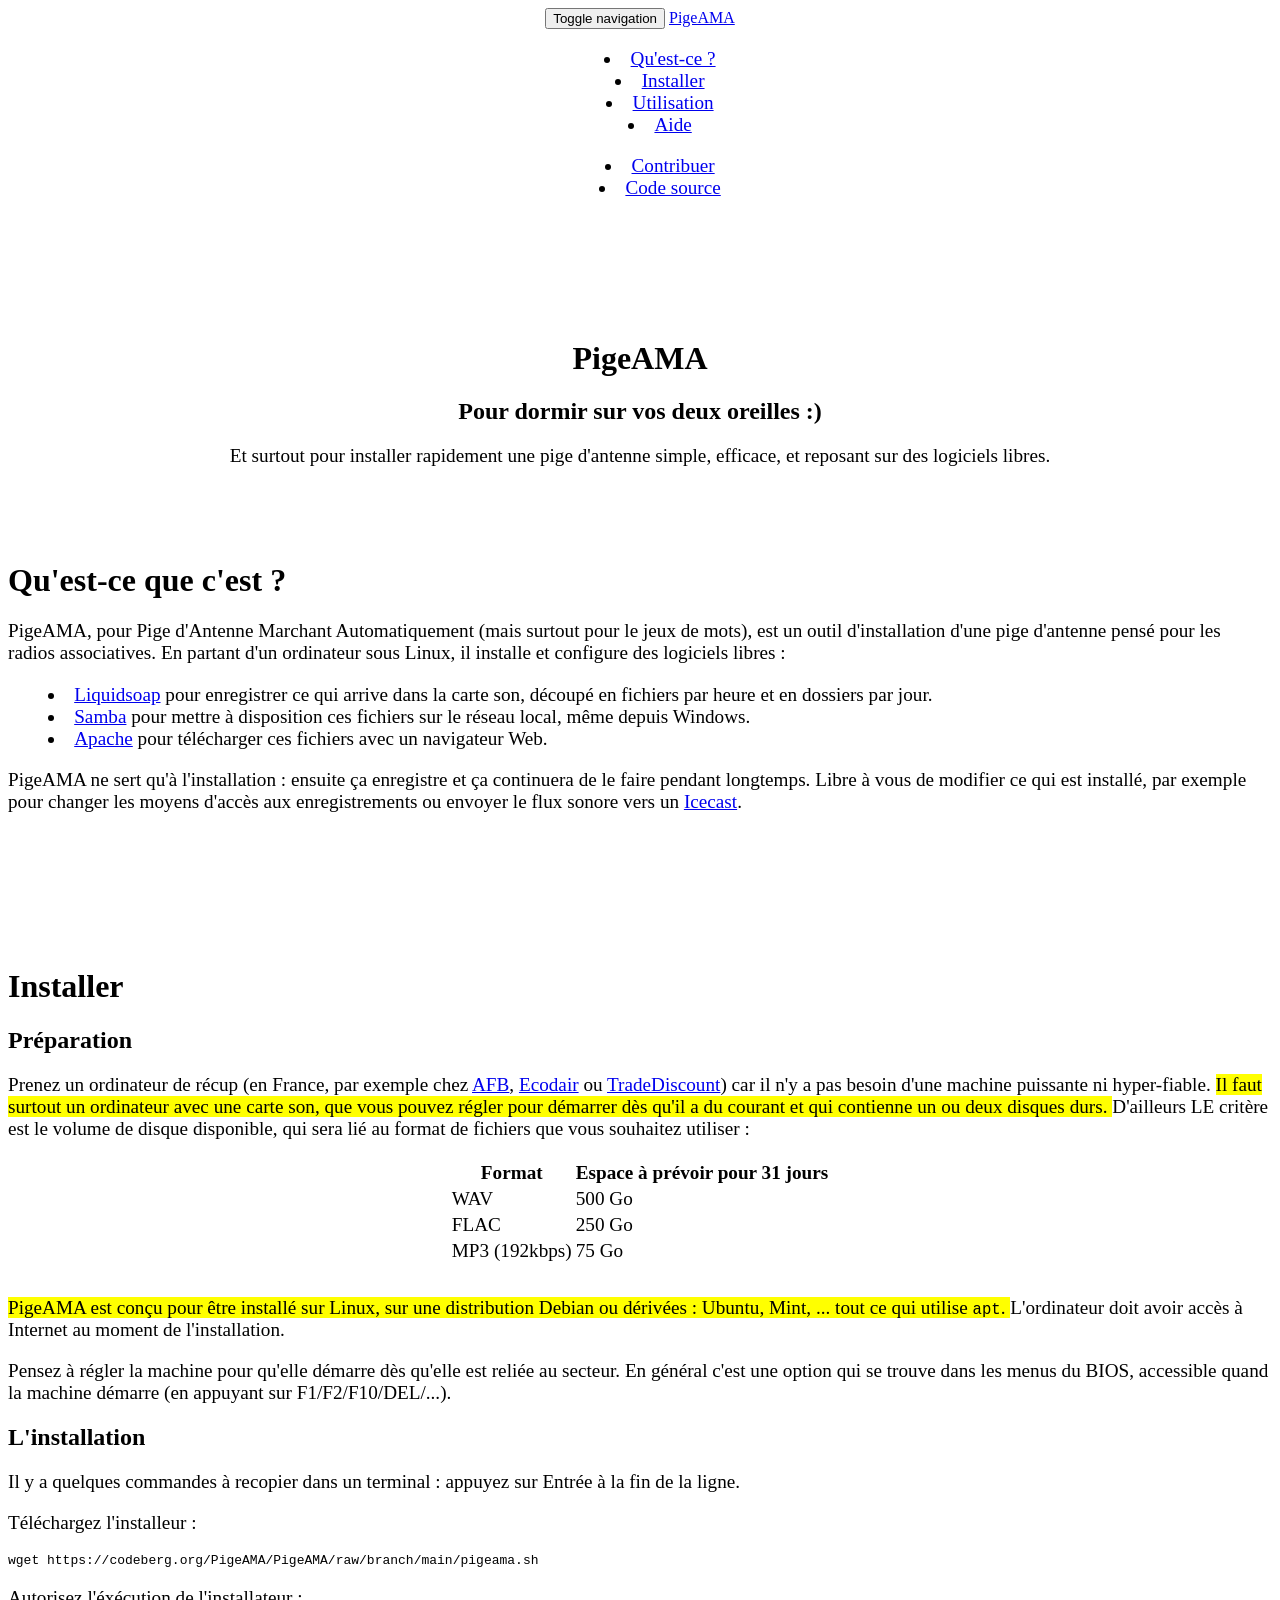
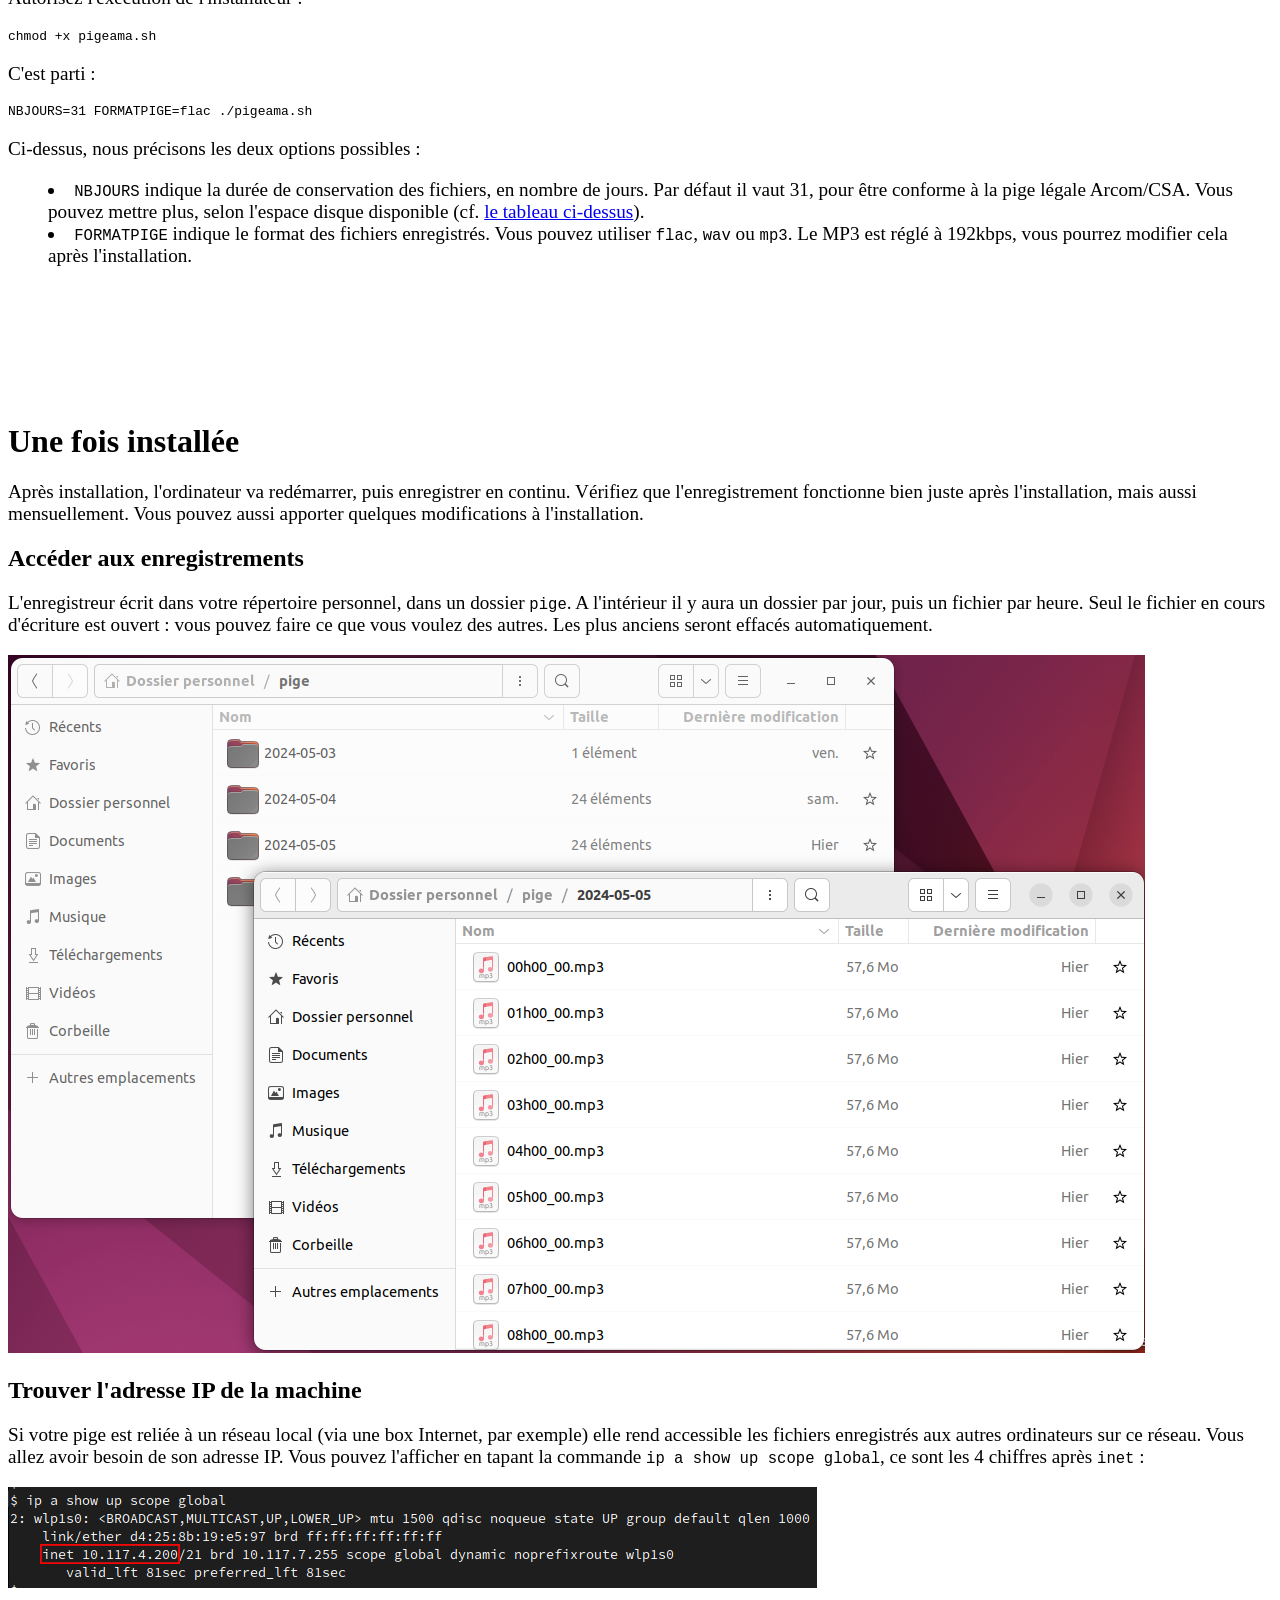
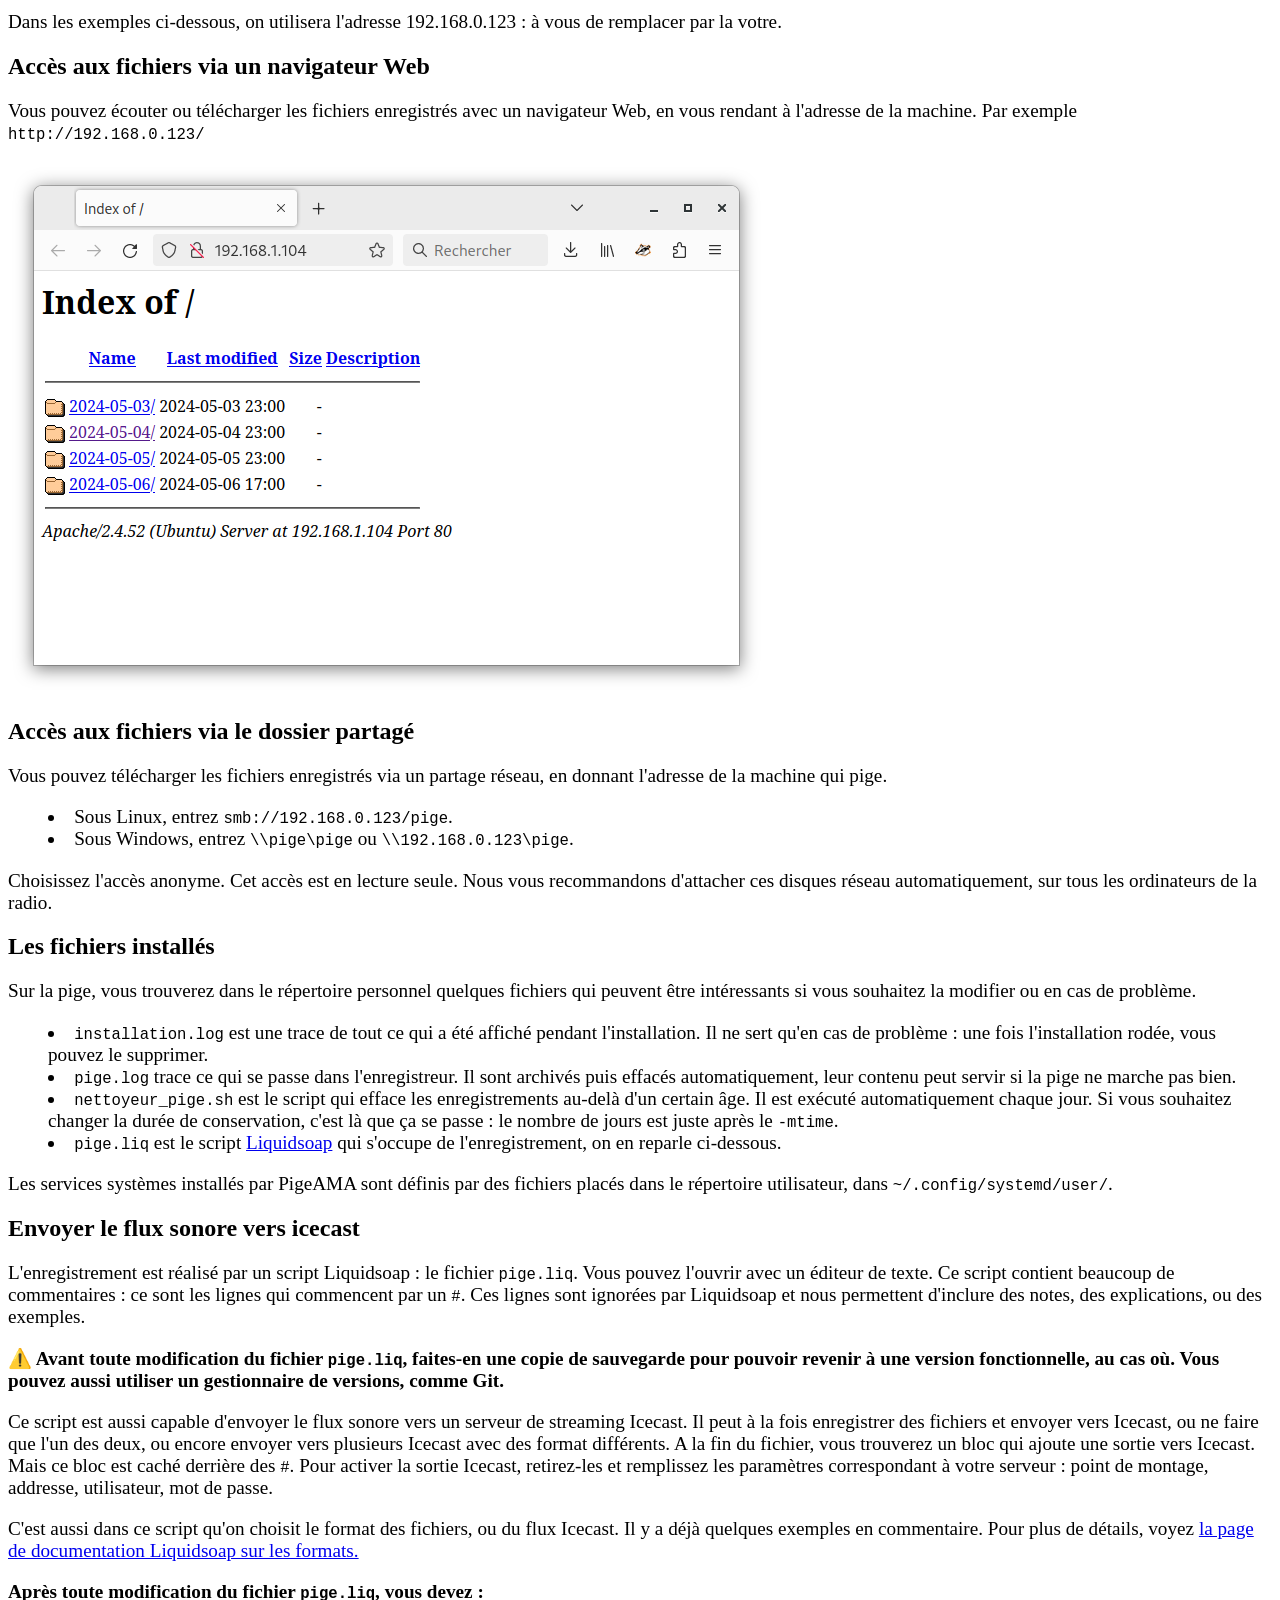
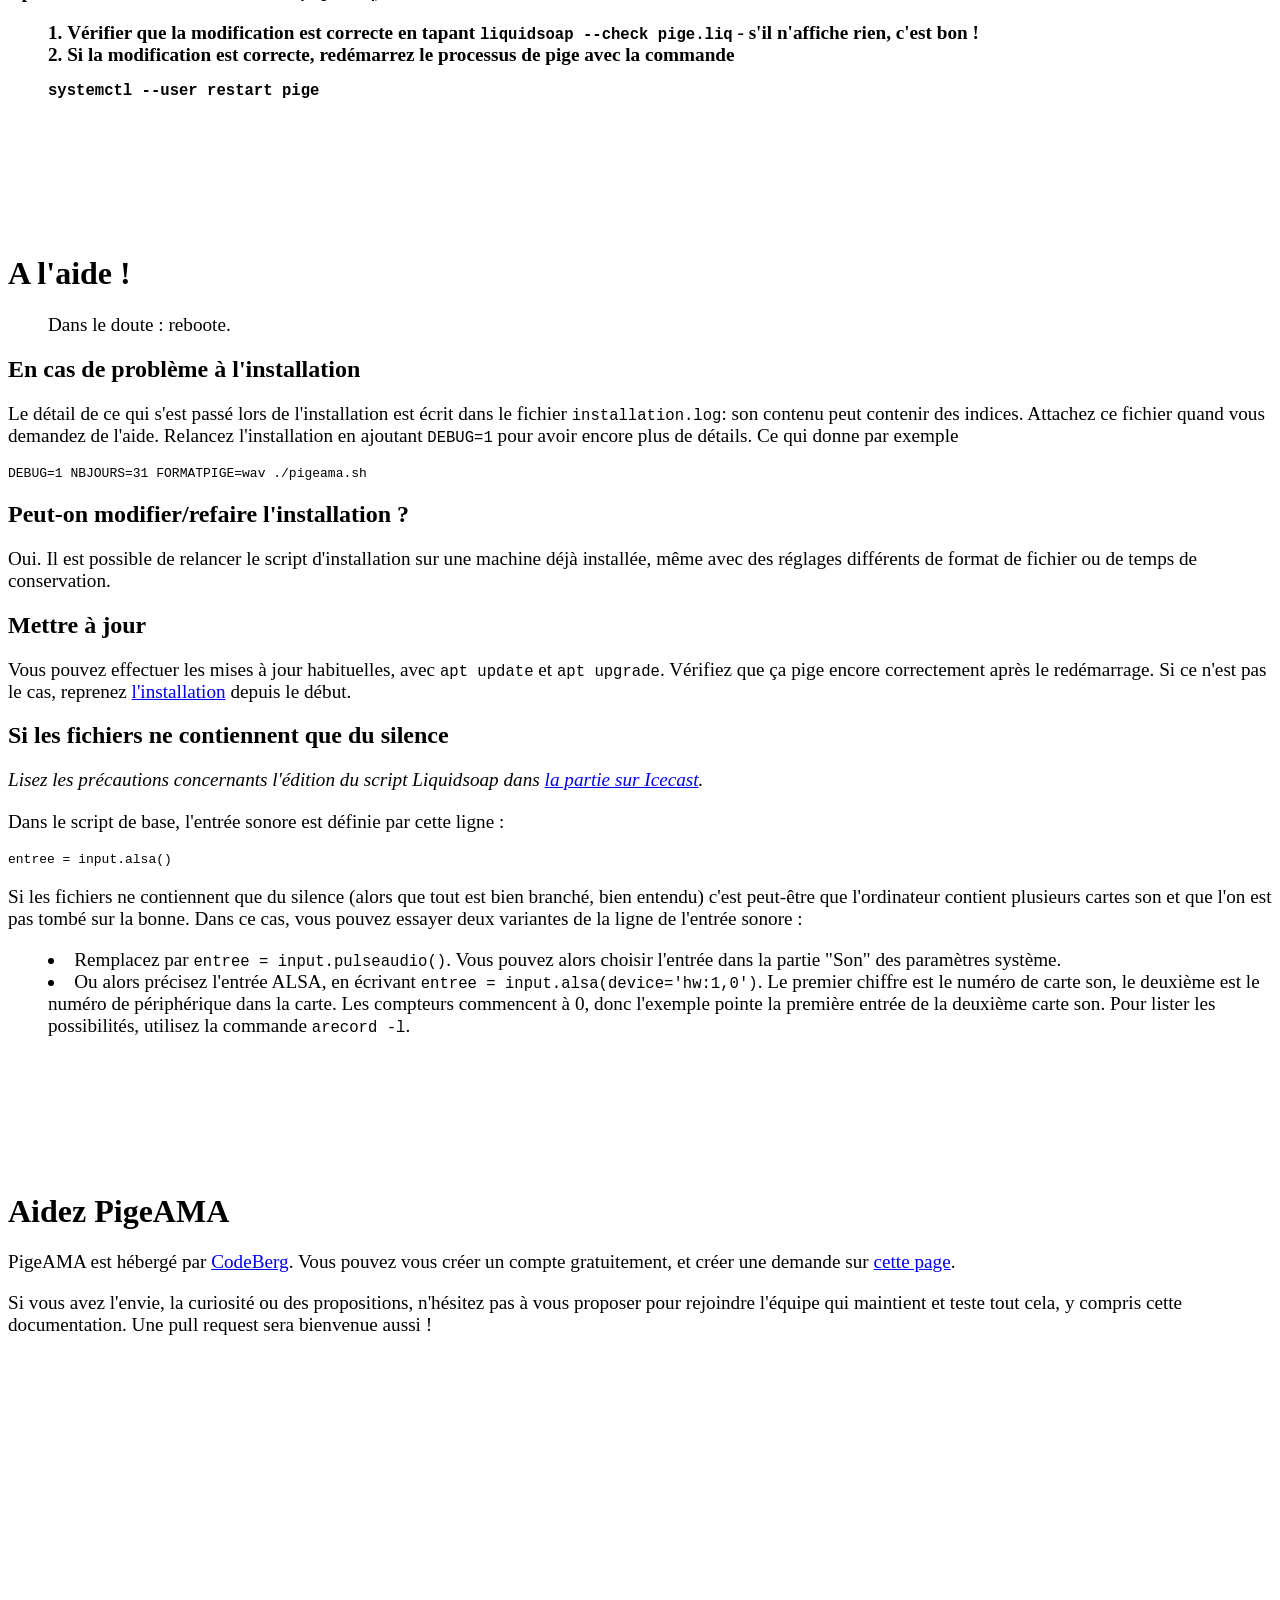
==== index.html @ ea208b81 "quelques captures d'écran, et la partie Aide" ====
<!doctype html>
<html lang="fr">
  <head>
    <meta charset="utf-8">
    <meta http-equiv="X-UA-Compatible" content="IE=edge">
    <meta name="viewport" content="width=device-width, initial-scale=1">
    <title>PigeAMA</title>

    <!-- Bootstrap core CSS -->
    <link href="css/bootstrap.min.css" rel="stylesheet">

    <!-- Custom styles for this template -->
    <link href="css/navbar-fixed-top.css" rel="stylesheet">

    <!-- HTML5 shim and Respond.js for IE8 support of HTML5 elements and media queries -->
    <!--[if lt IE 9]>
      <script src="https://oss.maxcdn.com/html5shiv/3.7.3/html5shiv.min.js"></script>
      <script src="https://oss.maxcdn.com/respond/1.4.2/respond.min.js"></script>
    <![endif]-->
  </head>

  <body>
    <!-- Fixed navbar -->
    <nav class="navbar navbar-default navbar-fixed-top">
      <div class="container-fluid">
        <div class="navbar-header">
          <button type="button" class="navbar-toggle collapsed" data-toggle="collapse" data-target="#navbar" aria-expanded="false" aria-controls="navbar">
            <span class="sr-only">Toggle navigation</span>
            <span class="icon-bar"></span>
            <span class="icon-bar"></span>
            <span class="icon-bar"></span>
          </button>
          <a class="navbar-brand" href="#">PigeAMA</a>
        </div>
        <div id="navbar" class="navbar-collapse collapse">
          <ul class="nav navbar-nav">
            <li><a href="#quoi">Qu'est-ce ?</a></li>
            <li><a href="#installer">Installer</a></li>
            <li><a href="#utilisation">Utilisation</a></li>
            <li><a href="#aide">Aide</a></li>
          </ul>
          <ul class="nav navbar-nav navbar-right">
            <li><a href="#contribuer">Contribuer</a></li>
            <li><a href="https://codeberg.org/PigeAMA/PigeAMA">Code source</a></li>
          </ul>
        </div><!--/.nav-collapse -->
      </div>
    </nav>


    <div class="container-fluid">
      <div class="jumbotron hero" id="banniere">
        <h1>PigeAMA</h1>
        <h2>Pour dormir sur vos deux oreilles :)</h2>
        <p>
            Et surtout pour installer rapidement une pige d'antenne simple, efficace,
            et reposant sur des logiciels libres.
        </p>
      </div>
    </div>


    <div class="container" id="quoi">
      <a name="quoi" class="ancre"></a>
      <h1>Qu'est-ce que c'est ?</h1>
      <p>
          PigeAMA, pour Pige d'Antenne Marchant Automatiquement
          (mais surtout pour le jeux de mots),
          est un outil d'installation d'une pige d'antenne pensé pour les radios associatives.
          En partant d'un ordinateur sous Linux,
          il installe et configure des logiciels libres&nbsp;:
          <ul>
              <li>
                  <a href="https://liquidsoap.info" target="_blank">Liquidsoap</a>
                  pour enregistrer ce qui arrive dans la carte son,
                  découpé en fichiers par heure et en dossiers par jour.
              </li>
              <li>
                  <a href="https://www.samba.org/" target="_blank">Samba</a>
                  pour mettre à disposition ces fichiers sur le réseau local,
                  même depuis Windows.
              </li>
              <li>
                  <a href="https://httpd.apache.org/" target="_blank">Apache</a>
                  pour télécharger ces fichiers
                  avec un navigateur Web.
              </li>
          </ul>
      </p>
      <p>
          PigeAMA ne sert qu'à l'installation : ensuite ça enregistre
          et ça continuera de le faire pendant longtemps.
          Libre à vous de modifier ce qui est installé,
          par exemple pour changer les moyens d'accès aux enregistrements ou
          envoyer le flux sonore vers un
          <a href="https://icecast.org/" target="_blank">Icecast</a>.
      </p>
    </div>

    <div class="container" id="installer">
      <a name="installer" class="ancre"></a>
      <h1>Installer</h1>
      <h2>Préparation</h2>
      <p>
          Prenez un ordinateur de récup (en France, par exemple chez 
          <a href="https://www.afbshop.fr/" target="_blank">AFB</a>,
          <a href="https://www.ecodair.com/" target="_blank">Ecodair</a> ou
          <a href="https://www.tradediscount.com/" target="_blank">TradeDiscount</a>)
          car il n'y a pas besoin d'une machine puissante ni hyper-fiable.
          <mark>
            Il faut surtout un ordinateur avec une carte son,
            que vous pouvez régler pour démarrer dès qu'il a du courant
            et qui contienne un ou deux disques durs.
          </mark>
          D'ailleurs LE critère est le volume de disque disponible,
          qui sera lié au format de fichiers que vous souhaitez utiliser&nbsp;:
      </p>

      <a name="volume"></a>
      <table class="table table-striped">
        <thead>
          <tr>
              <th class="center">Format</th>
              <th class="center">Espace à prévoir pour 31 jours</th>
          </tr>
        </thead>
        <tbody>
          <tr><td>WAV</td><td>500 Go</td></tr>
          <tr><td>FLAC</td><td>250 Go</td></tr>
          <tr><td>MP3 (192kbps)</td><td>75 Go</td></tr>
        </tbody>
      </table>

      <p><mark>
        PigeAMA est conçu pour être installé sur Linux,
        sur une distribution Debian ou dérivées :
        Ubuntu, Mint, ... tout ce qui utilise <code>apt</code>.
        </mark>
        L'ordinateur doit avoir accès à Internet au moment de l'installation.
      </p>
      <p>
        Pensez à régler la machine pour qu'elle démarre dès qu'elle est reliée au secteur.
        En général c'est une option qui se trouve dans les menus du BIOS,
        accessible quand la machine démarre (en appuyant sur F1/F2/F10/DEL/...).
      </p>

      <a name="installcommands"></a>
      <h2>L'installation</h2>
      <p>
        Il y a quelques commandes à recopier dans un terminal :
        appuyez sur Entrée à la fin de la ligne.
      </p>
      <p>
        Téléchargez l'installeur :
      </p>
      <pre>wget https://codeberg.org/PigeAMA/PigeAMA/raw/branch/main/pigeama.sh</pre>
      <p>
        Autorisez l'éxécution de l'installateur :
      </p>
      <pre>chmod +x pigeama.sh</pre>

      <p>
        C'est parti :
      </p>
      <pre>NBJOURS=31 FORMATPIGE=flac ./pigeama.sh</pre>
      <p>
        Ci-dessus, nous précisons les deux options possibles&nbsp;:
      </p>
      <ul>
        <li>
          <code>NBJOURS</code> indique la durée de conservation des fichiers,
          en nombre de jours. Par défaut il vaut 31, pour être conforme à la pige légale Arcom/CSA.
          Vous pouvez mettre plus, selon l'espace disque disponible
          (cf. <a href="#volume">le tableau ci-dessus</a>).
        </li>
        <li>
          <code>FORMATPIGE</code> indique le format des fichiers enregistrés.
          Vous pouvez utiliser <code>flac</code>, <code>wav</code> ou <code>mp3</code>.
          Le MP3 est réglé à 192kbps, vous pourrez modifier cela après l'installation.
        </li>
      </ul>
    </div>


    <div class="container" id="utilisation">
      <a name="utilisation" class="ancre"></a>
      <h1>Une fois installée</h1>
      <p>
        Après installation, l'ordinateur va redémarrer, puis enregistrer en continu.
        Vérifiez que l'enregistrement fonctionne bien
        juste après l'installation, mais aussi mensuellement.
        Vous pouvez aussi apporter quelques modifications à l'installation.
      </p>

      <h2>Accéder aux enregistrements</h2>
      <p>
        L'enregistreur écrit dans votre répertoire personnel,
        dans un dossier <code>pige</code>.
        A l'intérieur il y aura un dossier par jour,
        puis un fichier par heure.
        Seul le fichier en cours d'écriture est ouvert : vous pouvez faire ce que vous voulez des autres.
        Les plus anciens seront effacés automatiquement.
      </p>
      <div class="text-center">
        <img src="capture_pige_locale.png"
          alt="Capture d'écran des répertoires contenant les fichiers de pige"
          class="rounded mx-auto d-block">
      </div>

      <h2>Trouver l'adresse IP de la machine</h2>
      <p>
        Si votre pige est reliée à un réseau local (via une box Internet, par exemple)
        elle rend accessible les fichiers enregistrés aux autres ordinateurs sur ce réseau.
        Vous allez avoir besoin de son adresse IP.
        Vous pouvez l'afficher en tapant la commande
        <code>ip a show up scope global</code>,
        ce sont les 4 chiffres après <code>inet</code> :
      </p>
      <div class="text-center">
        <img src="exemple_ip_a.png"
          alt="exemple de résultat de la commande ip, avec l'adresse encadrée"
          class="rounded mx-auto d-block">
      </div>
      <p>
        Dans les exemples ci-dessous, on utilisera l'adresse 192.168.0.123 :
        à vous de remplacer par la votre.
      </p>


      <h2>Accès aux fichiers via un navigateur Web</h2>
      <p>
        Vous pouvez écouter ou télécharger les fichiers enregistrés avec un navigateur Web,
        en vous rendant à l'adresse de la machine.
        Par exemple <code>http://192.168.0.123/</code>
      </p>
      <div class="text-center">
        <img src="capture_pige_web.png"
          alt="Capture d'écran des répertoires contenant les fichiers de pige, affichés par un navigateur."
          class="rounded mx-auto d-block">
      </div>


      <h2>Accès aux fichiers via le dossier partagé</h2>
      <p>
        Vous pouvez télécharger les fichiers enregistrés via un partage réseau,
        en donnant l'adresse de la machine qui pige.
      </p>
        <ul>
          <li>Sous Linux, entrez <code>smb://192.168.0.123/pige</code>.</li>
          <li>
            Sous Windows, entrez <code>\\pige\pige</code>
            ou <code>\\192.168.0.123\pige</code>.
          </li>
        </ul>
      <p>
        Choisissez l'accès anonyme.
        Cet accès est en lecture seule.
        Nous vous recommandons d'attacher ces disques réseau automatiquement,
        sur tous les ordinateurs de la radio.
      </p>


      <h2>Les fichiers installés</h2>
      <p>
        Sur la pige, vous trouverez dans le répertoire personnel quelques fichiers qui
        peuvent être intéressants si vous souhaitez la modifier ou en cas de problème.
      </p>
      <ul>
        <li>
          <code>installation.log</code> est une trace de tout ce qui a été affiché pendant l'installation.
          Il ne sert qu'en cas de problème : une fois l'installation rodée,
          vous pouvez le supprimer.
        </li>
        <li>
          <code>pige.log</code> trace ce qui se passe dans l'enregistreur.
          Il sont archivés puis effacés automatiquement,
          leur contenu peut servir si la pige ne marche pas bien.
        </li>
        <li>
          <code>nettoyeur_pige.sh</code> est le script qui efface les
          enregistrements au-delà d'un certain âge.
          Il est exécuté automatiquement chaque jour.
          Si vous souhaitez changer la durée de conservation,
          c'est là que ça se passe : le nombre de jours est juste après le <code>-mtime</code>.
        </li>
        <li>
          <code>pige.liq</code> est le script
          <a href="https://liquidsoap.info" target="_blank">Liquidsoap</a>
          qui s'occupe de l'enregistrement,
          on en reparle ci-dessous.
        </li>
      </ul>
      <p>
        Les services systèmes installés par PigeAMA sont définis par des fichiers
        placés dans le répertoire utilisateur,
        dans <code>~/.config/systemd/user/</code>.
      </p>

      <a name="icecast"></a>
      <h2>Envoyer le flux sonore vers icecast</h2>

      <p>
        L'enregistrement est réalisé par un script Liquidsoap : le fichier <code>pige.liq</code>.
        Vous pouvez l'ouvrir avec un éditeur de texte.
        Ce script contient beaucoup de commentaires :
        ce sont les lignes qui commencent par un <code>#</code>.
        Ces lignes sont ignorées par Liquidsoap et nous permettent d'inclure
        des notes, des explications, ou des exemples.
      </p>

      <p><strong>
        ⚠️ Avant toute modification du fichier <code>pige.liq</code>,
        faites-en une copie de sauvegarde pour pouvoir revenir à une version fonctionnelle, au cas où.
        Vous pouvez aussi utiliser un gestionnaire de versions, comme Git.
      </strong></p>

      <p>
        Ce script est aussi capable d'envoyer le flux sonore vers un serveur de streaming Icecast.
        Il peut à la fois enregistrer des fichiers et envoyer vers Icecast, ou ne faire que l'un des deux,
        ou encore envoyer vers plusieurs Icecast avec des format différents.

        A la fin du fichier, vous trouverez un bloc qui ajoute une sortie vers Icecast.
        Mais ce bloc est caché derrière des <code>#</code>.
        Pour activer la sortie Icecast,
        retirez-les et remplissez les paramètres correspondant à votre serveur :
        point de montage,
        addresse, utilisateur, mot de passe.
      </p>

      <p>
        C'est aussi dans ce script qu'on choisit le format des fichiers, ou du flux Icecast.
        Il y a déjà quelques exemples en commentaire.
        Pour plus de détails, voyez
        <a href="https://www.liquidsoap.info/doc-dev/encoding_formats.html" target="_blank">
          la page de documentation Liquidsoap sur les formats.
        </a>
      </p>

      <p><strong>
        Après toute modification du fichier <code>pige.liq</code>, vous devez :
        <ol>
          <li>
            Vérifier que la modification est correcte en tapant
            <code>liquidsoap --check pige.liq</code> - 
            s'il n'affiche rien, c'est bon !
          </li>
          <li>
            Si la modification est correcte, redémarrez le processus de pige avec la commande
            <pre>systemctl --user restart pige</pre>
          </li>
        </ol>
      </strong></p>
    </div>

    <div class="container" id="aide">
      <a name="aide" class="ancre"></a>
      <h1>A l'aide !</h1>
      <blockquote class="blockquote">
        <p>Dans le doute : reboote.</p>
      </blockquote>

      <h2>En cas de problème à l'installation</h2>
      <p>
        Le détail de ce qui s'est passé lors de l'installation est écrit dans le fichier <code>installation.log</code>:
        son contenu peut contenir des indices.
        Attachez ce fichier quand vous demandez de l'aide.
        Relancez l'installation en ajoutant <code>DEBUG=1</code> pour avoir encore plus de détails.
        Ce qui donne par exemple
      </p>
      <pre>DEBUG=1 NBJOURS=31 FORMATPIGE=wav ./pigeama.sh</pre>

      <h2>Peut-on modifier/refaire l'installation ?</h2>
      <p>
        Oui. Il est possible de relancer le script d'installation sur une machine
        déjà installée, même avec des réglages différents de format de fichier ou
        de temps de conservation.
      </p>

      <h2>Mettre à jour</h2>
      <p>
        Vous pouvez effectuer les mises à jour habituelles,
        avec <code>apt update</code> et <code>apt upgrade</code>.
        Vérifiez que ça pige encore correctement après le redémarrage.
        Si ce n'est pas le cas, reprenez <a href="#installcommands">l'installation</a> depuis le début.
      </p>

    <h2>Si les fichiers ne contiennent que du silence</h2>
      <p>
        <em>Lisez les précautions concernants l'édition du script Liquidsoap dans
        <a href="#icecast">la partie sur Icecast</a>.
        </em>
      </p><p>
        Dans le script de base, l'entrée sonore est définie par cette ligne&nbsp;:
      </p>
      <pre>entree = input.alsa()</pre>
      <p>
        Si les fichiers ne contiennent que du silence (alors que tout est bien branché,
        bien entendu) c'est peut-être que l'ordinateur contient plusieurs cartes son
        et que l'on est pas tombé sur la bonne.
        Dans ce cas, vous pouvez essayer deux variantes de la ligne de l'entrée sonore&nbsp;:
      </p>
      <ul>
        <li>
          Remplacez par <code>entree = input.pulseaudio()</code>.
          Vous pouvez alors choisir l'entrée dans la partie "Son" des paramètres système.
        </li>
        <li>
          Ou alors précisez l'entrée ALSA, en écrivant <code>entree = input.alsa(device='hw:1,0')</code>.
          Le premier chiffre est le numéro de carte son,
          le deuxième est le numéro de périphérique dans la carte.
          Les compteurs commencent à 0, donc l'exemple pointe la première entrée de la deuxième carte son.
          Pour lister les possibilités, utilisez la commande <code>arecord -l</code>.
        </li>
      </ul>

    </div>




    <div class="container fillfooter" id="contribuer">
      <a name="contribuer" class="ancre"></a>
      <h1>Aidez PigeAMA</h1>
      <p>
        PigeAMA est hébergé par <a href="https://codeberg.org/">CodeBerg</a>.
        Vous pouvez vous créer un compte gratuitement,
        et créer une demande sur <a href="https://codeberg.org/PigeAMA/PigeAMA/issues/new" target="_blank">cette page</a>.
      </p>
      <p>
        Si vous avez l'envie, la curiosité ou des propositions,
        n'hésitez pas à vous proposer pour rejoindre l'équipe qui maintient et teste tout cela,
        y compris cette documentation.
        Une pull request sera bienvenue aussi !
      </p>
    </div>

    <script src="js/bootstrap.min.js"></script>
  </body>
</html>
---- css/navbar-fixed-top.css ----
body {
  position: relative;
  font-family: serif;
}
.container-fluid {
  padding: 0;
  text-align: center;
}
.container {
  margin-bottom: 5em;
}
.container::before {
  height: 54px;
  content: "";
  display:block;
}
.fillfooter {
  height:100vh;
}

nav.navbar{
  padding-left: 15px;
  padding-right: 15px;
  border: none;
}

.flexrow {
  flex-direction: row;
  display: flex;
  align-items: center;
  margin:1em;
}

p, ul, ol, td, th {
  font-size:1.2em;
}

ol, ul {
  list-style-position: inside;
}

img {
  max-width: 100%;
  margin:auto;
}

.table {
  margin:auto;
  margin-bottom: 2em;
  max-width: 40em;
}

.hero {
    padding-top: 100px;
}
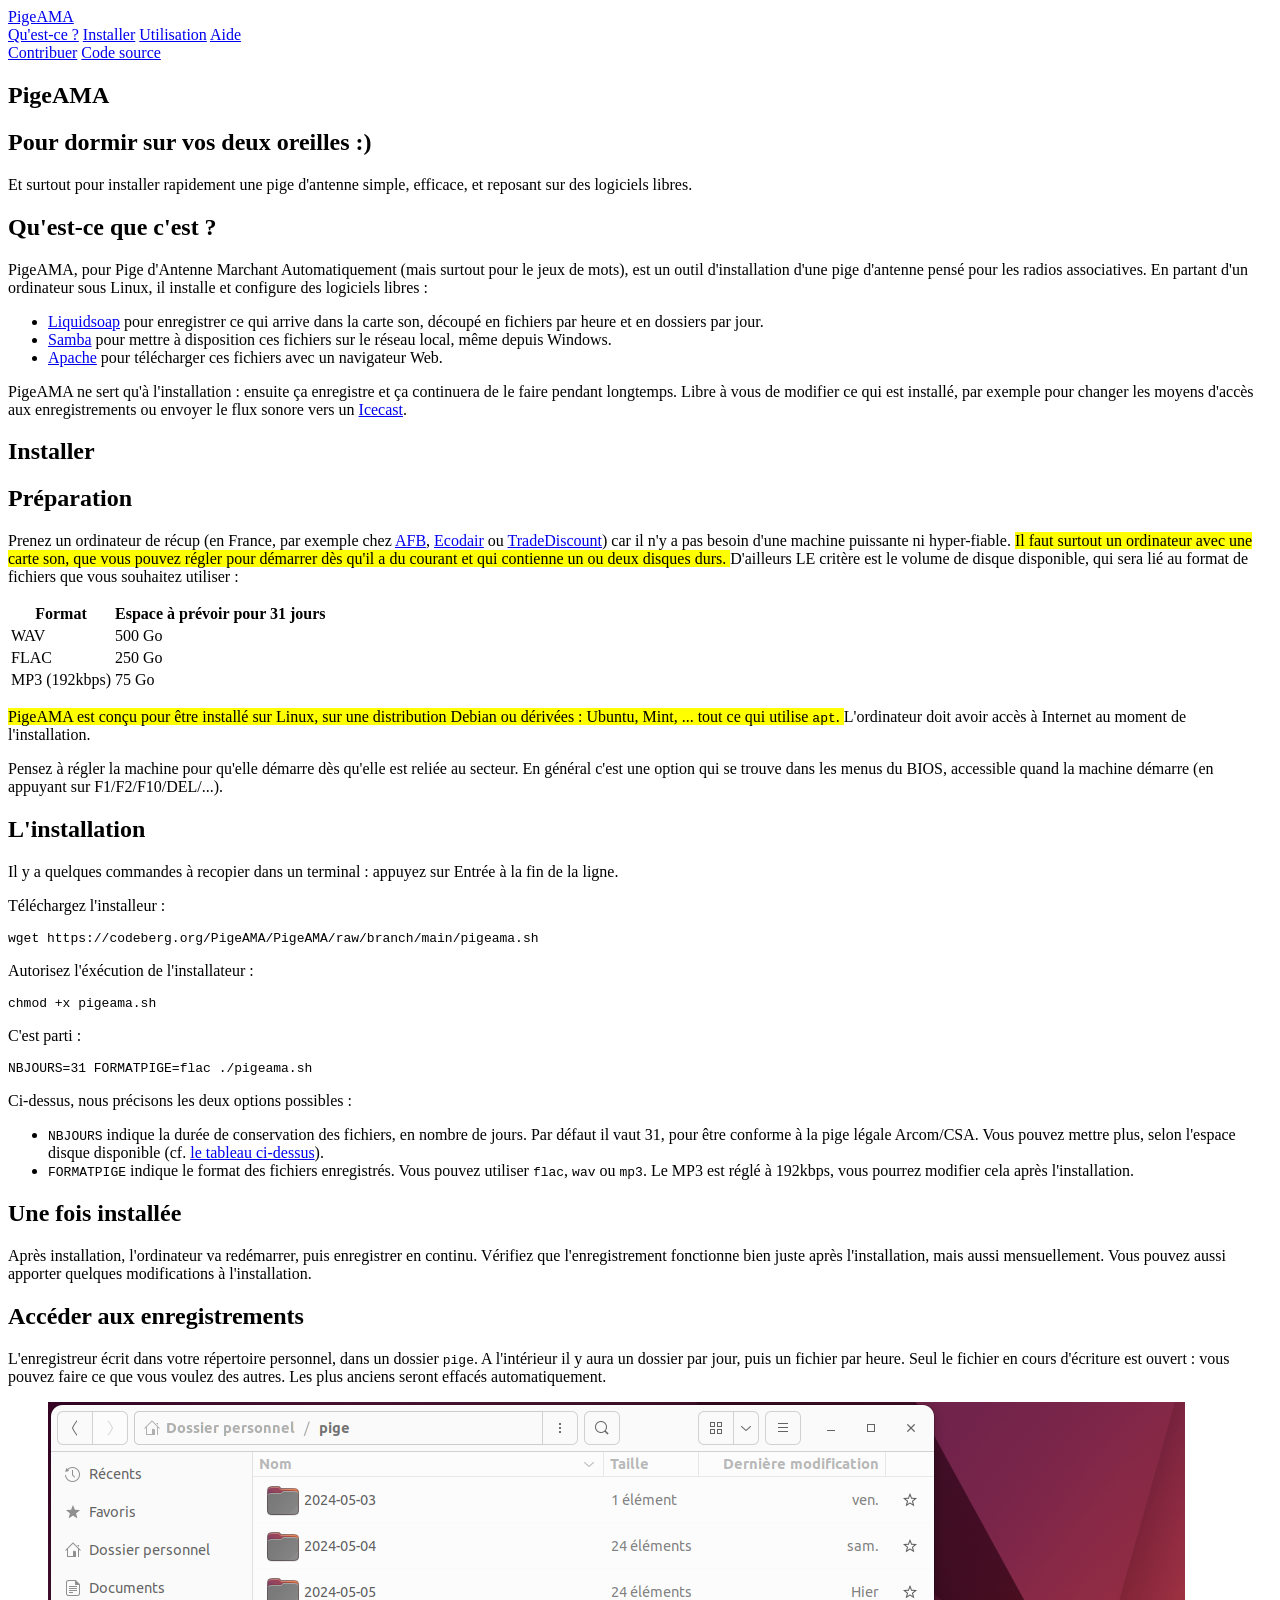
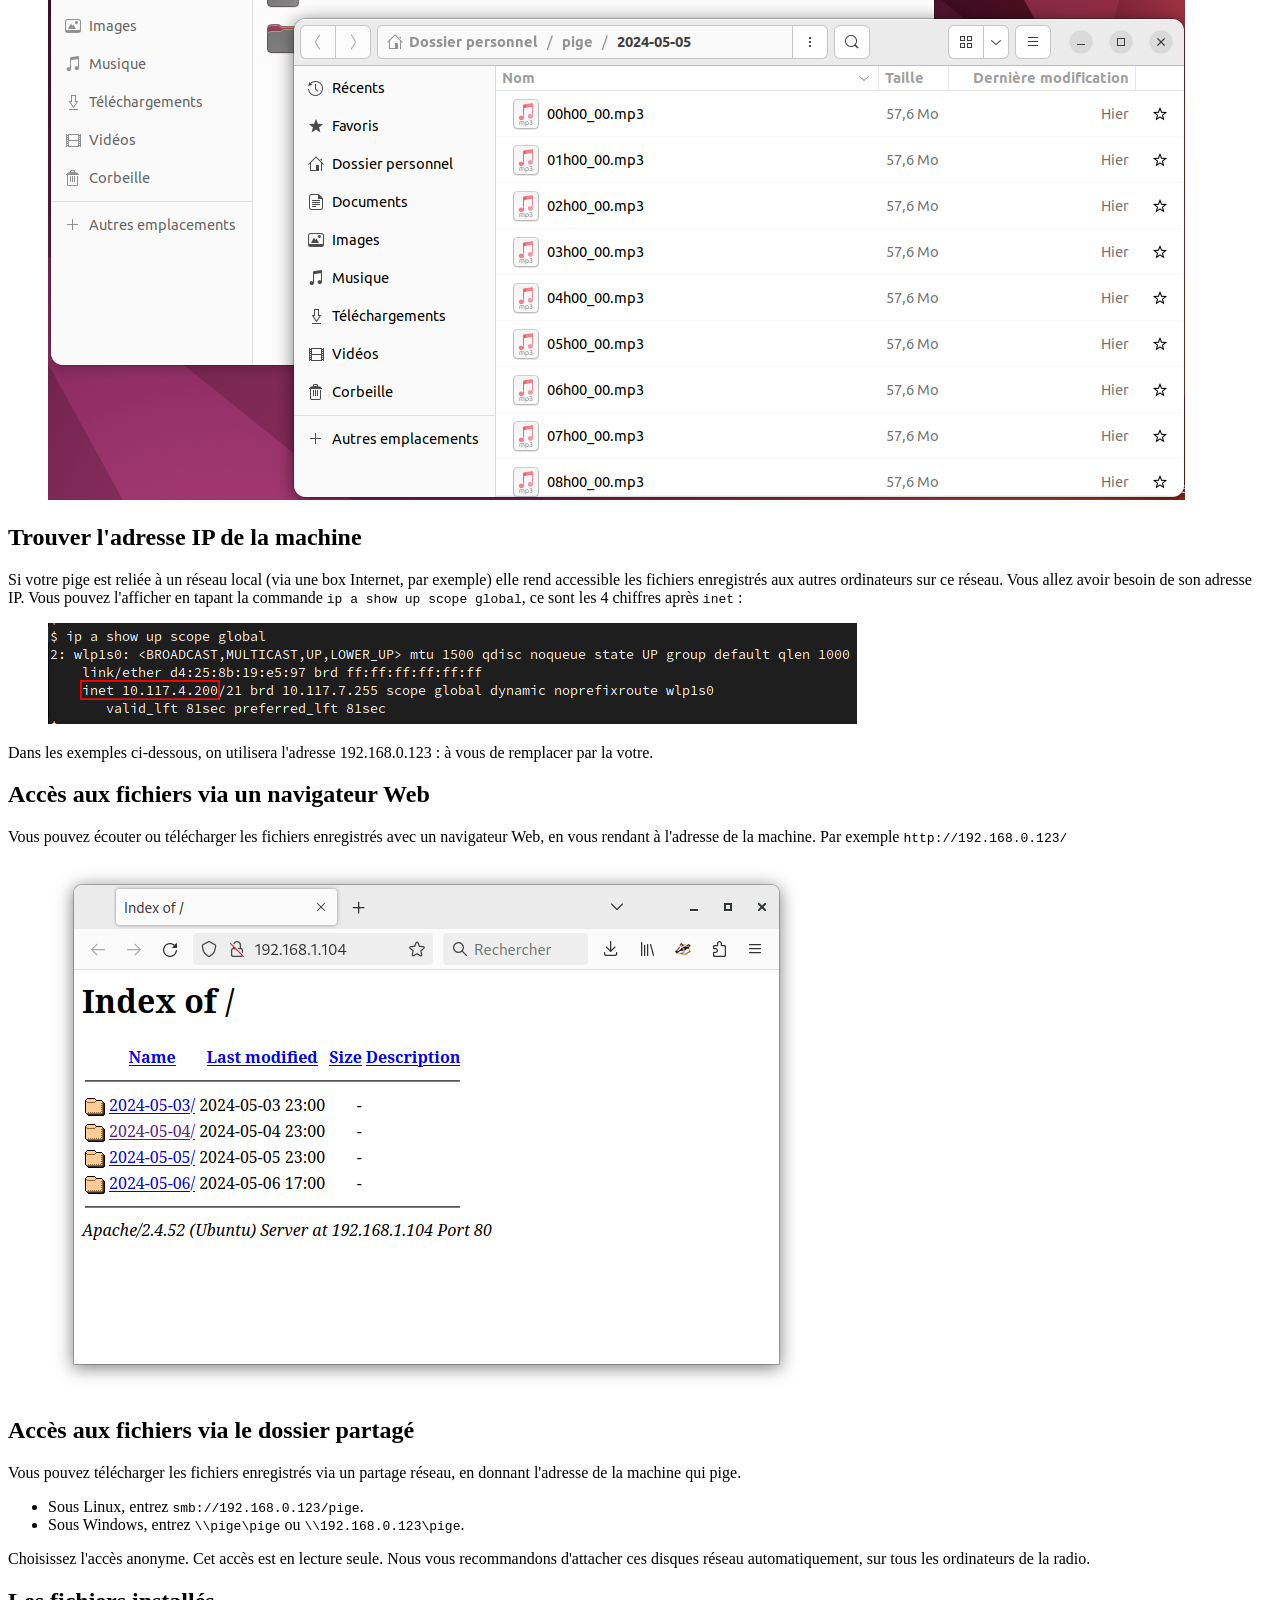
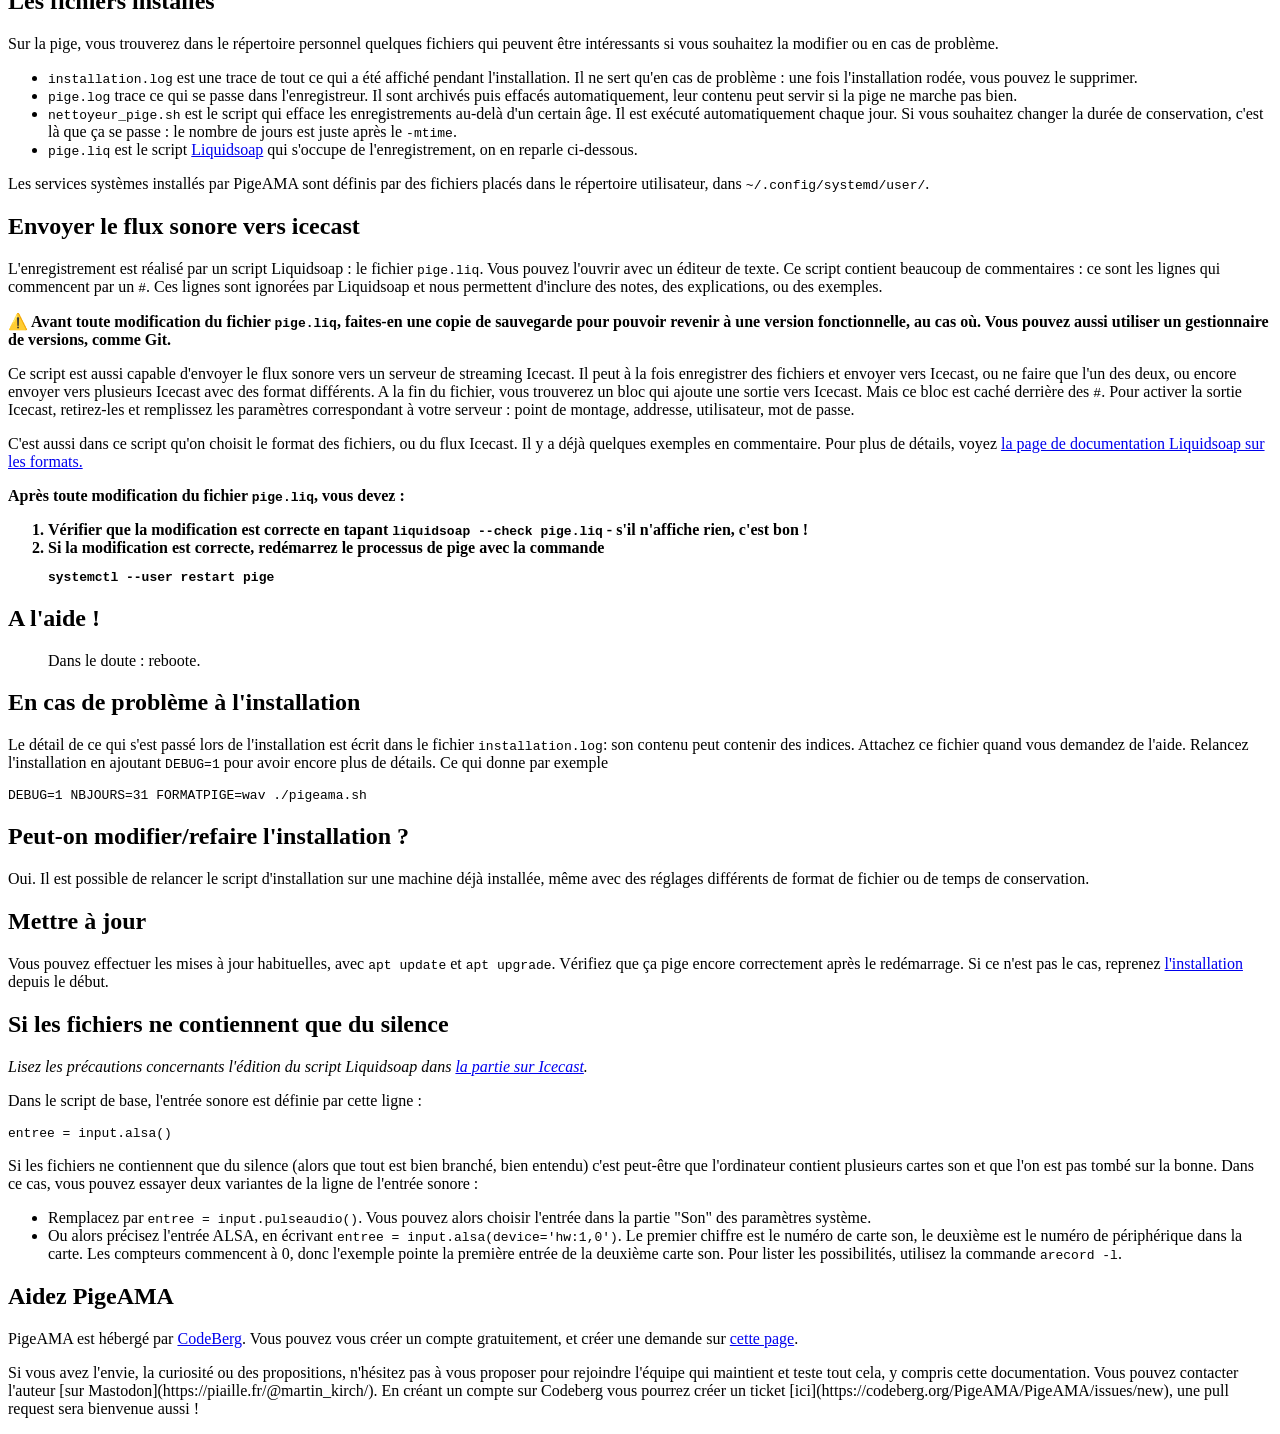
==== commit 174c2559: "passage à Bulma" ====
--- a/index.html
+++ b/index.html
@@ -1,66 +1,53 @@
 <!doctype html>
-<html lang="fr">
+<html lang="fr" class="has-navbar-fixed-top">
   <head>
     <meta charset="utf-8">
-    <meta http-equiv="X-UA-Compatible" content="IE=edge">
     <meta name="viewport" content="width=device-width, initial-scale=1">
     <title>PigeAMA</title>
-
-    <!-- Bootstrap core CSS -->
-    <link href="css/bootstrap.min.css" rel="stylesheet">
-
-    <!-- Custom styles for this template -->
-    <link href="css/navbar-fixed-top.css" rel="stylesheet">
-
-    <!-- HTML5 shim and Respond.js for IE8 support of HTML5 elements and media queries -->
-    <!--[if lt IE 9]>
-      <script src="https://oss.maxcdn.com/html5shiv/3.7.3/html5shiv.min.js"></script>
-      <script src="https://oss.maxcdn.com/respond/1.4.2/respond.min.js"></script>
-    <![endif]-->
+    <link href="css/bulma.min.css" rel="stylesheet">
   </head>
 
   <body>
-    <!-- Fixed navbar -->
-    <nav class="navbar navbar-default navbar-fixed-top">
-      <div class="container-fluid">
-        <div class="navbar-header">
-          <button type="button" class="navbar-toggle collapsed" data-toggle="collapse" data-target="#navbar" aria-expanded="false" aria-controls="navbar">
-            <span class="sr-only">Toggle navigation</span>
-            <span class="icon-bar"></span>
-            <span class="icon-bar"></span>
-            <span class="icon-bar"></span>
-          </button>
-          <a class="navbar-brand" href="#">PigeAMA</a>
+    <nav role="navigation" class="navbar is-primary is-fixed-top">
+      <div class="navbar-brand is-large">
+        <a href="#" class="navbar-item">PigeAMA</a>
+
+        <a role="button" aria-label="menu" id="menubutton" class="navbar-burger" onclick="togglemenu()">
+          <span aria-hidden="true"></span>
+          <span aria-hidden="true"></span>
+          <span aria-hidden="true"></span>
+          <span aria-hidden="true"></span>
+        </a>
+      </div>
+
+      <div id="navbarmenu" class="navbar-menu">
+        <div class="navbar-start">
+          <a class="navbar-item" href="#quoi">Qu'est-ce ?</a>
+          <a class="navbar-item" href="#installer">Installer</a>
+          <a class="navbar-item" href="#utilisation">Utilisation</a>
+          <a class="navbar-item" href="#aide">Aide</a>
         </div>
-        <div id="navbar" class="navbar-collapse collapse">
-          <ul class="nav navbar-nav">
-            <li><a href="#quoi">Qu'est-ce ?</a></li>
-            <li><a href="#installer">Installer</a></li>
-            <li><a href="#utilisation">Utilisation</a></li>
-            <li><a href="#aide">Aide</a></li>
-          </ul>
-          <ul class="nav navbar-nav navbar-right">
-            <li><a href="#contribuer">Contribuer</a></li>
-            <li><a href="https://codeberg.org/PigeAMA/PigeAMA">Code source</a></li>
-          </ul>
-        </div><!--/.nav-collapse -->
+        <div class="navbar-end">
+          <a class="navbar-item" href="#contribuer">Contribuer</a>
+          <a class="navbar-item" href="https://codeberg.org/PigeAMA/PigeAMA">Code source</a>
+        </div>
       </div>
     </nav>
 
-
-    <div class="container-fluid">
-      <div class="jumbotron hero" id="banniere">
-        <h1>PigeAMA</h1>
-        <h2>Pour dormir sur vos deux oreilles :)</h2>
-        <p>
+    <section class="hero is-medium">
+      <div class="hero-body has-text-centered">
+        <h1 class="title">PigeAMA</h1>
+        <h2 class="subtitle">Pour dormir sur vos deux oreilles :)</h2>
+        <p class="subtitle">
             Et surtout pour installer rapidement une pige d'antenne simple, efficace,
             et reposant sur des logiciels libres.
         </p>
       </div>
-    </div>
-
-
-    <div class="container" id="quoi">
+    </section>
+
+
+    <section class="content" id="quoi">
+    <div class="container">
       <a name="quoi" class="ancre"></a>
       <h1>Qu'est-ce que c'est ?</h1>
       <p>
@@ -96,9 +83,10 @@
           <a href="https://icecast.org/" target="_blank">Icecast</a>.
       </p>
     </div>
-
-    <div class="container" id="installer">
-      <a name="installer" class="ancre"></a>
+    </section>
+
+    <section class="content" id="installer">
+    <div class="container">
       <h1>Installer</h1>
       <h2>Préparation</h2>
       <p>
@@ -117,7 +105,7 @@
       </p>
 
       <a name="volume"></a>
-      <table class="table table-striped">
+      <table class="table is-striped has-text-centered">
         <thead>
           <tr>
               <th class="center">Format</th>
@@ -180,10 +168,10 @@
         </li>
       </ul>
     </div>
-
-
-    <div class="container" id="utilisation">
-      <a name="utilisation" class="ancre"></a>
+    </section>
+
+    <section class="content" id="utilisation">
+    <div class="container">
       <h1>Une fois installée</h1>
       <p>
         Après installation, l'ordinateur va redémarrer, puis enregistrer en continu.
@@ -201,11 +189,9 @@
         Seul le fichier en cours d'écriture est ouvert : vous pouvez faire ce que vous voulez des autres.
         Les plus anciens seront effacés automatiquement.
       </p>
-      <div class="text-center">
-        <img src="capture_pige_locale.png"
-          alt="Capture d'écran des répertoires contenant les fichiers de pige"
-          class="rounded mx-auto d-block">
-      </div>
+      <figure class="image">
+        <img src="capture_pige_locale.png" alt="Capture d'écran des répertoires contenant les fichiers de pige">
+      </figure>
 
       <h2>Trouver l'adresse IP de la machine</h2>
       <p>
@@ -216,11 +202,9 @@
         <code>ip a show up scope global</code>,
         ce sont les 4 chiffres après <code>inet</code> :
       </p>
-      <div class="text-center">
-        <img src="exemple_ip_a.png"
-          alt="exemple de résultat de la commande ip, avec l'adresse encadrée"
-          class="rounded mx-auto d-block">
-      </div>
+      <figure class="image">
+        <img src="exemple_ip_a.png" alt="exemple de résultat de la commande ip, avec l'adresse encadrée">
+      </figure>
       <p>
         Dans les exemples ci-dessous, on utilisera l'adresse 192.168.0.123 :
         à vous de remplacer par la votre.
@@ -233,11 +217,9 @@
         en vous rendant à l'adresse de la machine.
         Par exemple <code>http://192.168.0.123/</code>
       </p>
-      <div class="text-center">
-        <img src="capture_pige_web.png"
-          alt="Capture d'écran des répertoires contenant les fichiers de pige, affichés par un navigateur."
-          class="rounded mx-auto d-block">
-      </div>
+      <figure class="image">
+        <img src="capture_pige_web.png" alt="Capture d'écran des répertoires contenant les fichiers de pige, affichés par un navigateur.">
+      </figure>
 
 
       <h2>Accès aux fichiers via le dossier partagé</h2>
@@ -351,9 +333,10 @@
         </ol>
       </strong></p>
     </div>
-
-    <div class="container" id="aide">
-      <a name="aide" class="ancre"></a>
+    </section>
+
+    <section class="content" id="aide">
+    <div class="container">
       <h1>A l'aide !</h1>
       <blockquote class="blockquote">
         <p>Dans le doute : reboote.</p>
@@ -414,12 +397,13 @@
       </ul>
 
     </div>
-
-
-
-
-    <div class="container fillfooter" id="contribuer">
-      <a name="contribuer" class="ancre"></a>
+    </section>
+
+
+
+
+    <section class="content fillfooter" id="contribuer">
+    <div class="container">
       <h1>Aidez PigeAMA</h1>
       <p>
         PigeAMA est hébergé par <a href="https://codeberg.org/">CodeBerg</a>.
@@ -430,10 +414,20 @@
         Si vous avez l'envie, la curiosité ou des propositions,
         n'hésitez pas à vous proposer pour rejoindre l'équipe qui maintient et teste tout cela,
         y compris cette documentation.
-        Une pull request sera bienvenue aussi !
+        Vous pouvez contacter l'auteur [sur Mastodon](https://piaille.fr/@martin_kirch/).
+        En créant un compte sur Codeberg vous pourrez créer un ticket
+        [ici](https://codeberg.org/PigeAMA/PigeAMA/issues/new),
+        une pull request sera bienvenue aussi !
       </p>
     </div>
-
-    <script src="js/bootstrap.min.js"></script>
+    </section>
+
+    <script>
+      function togglemenu() {
+        document.getElementById("navbarmenu").classList.toggle("is-active");
+        document.getElementById("menubutton").classList.toggle("is-active");
+      }
+    
+    </script>
   </body>
 </html>
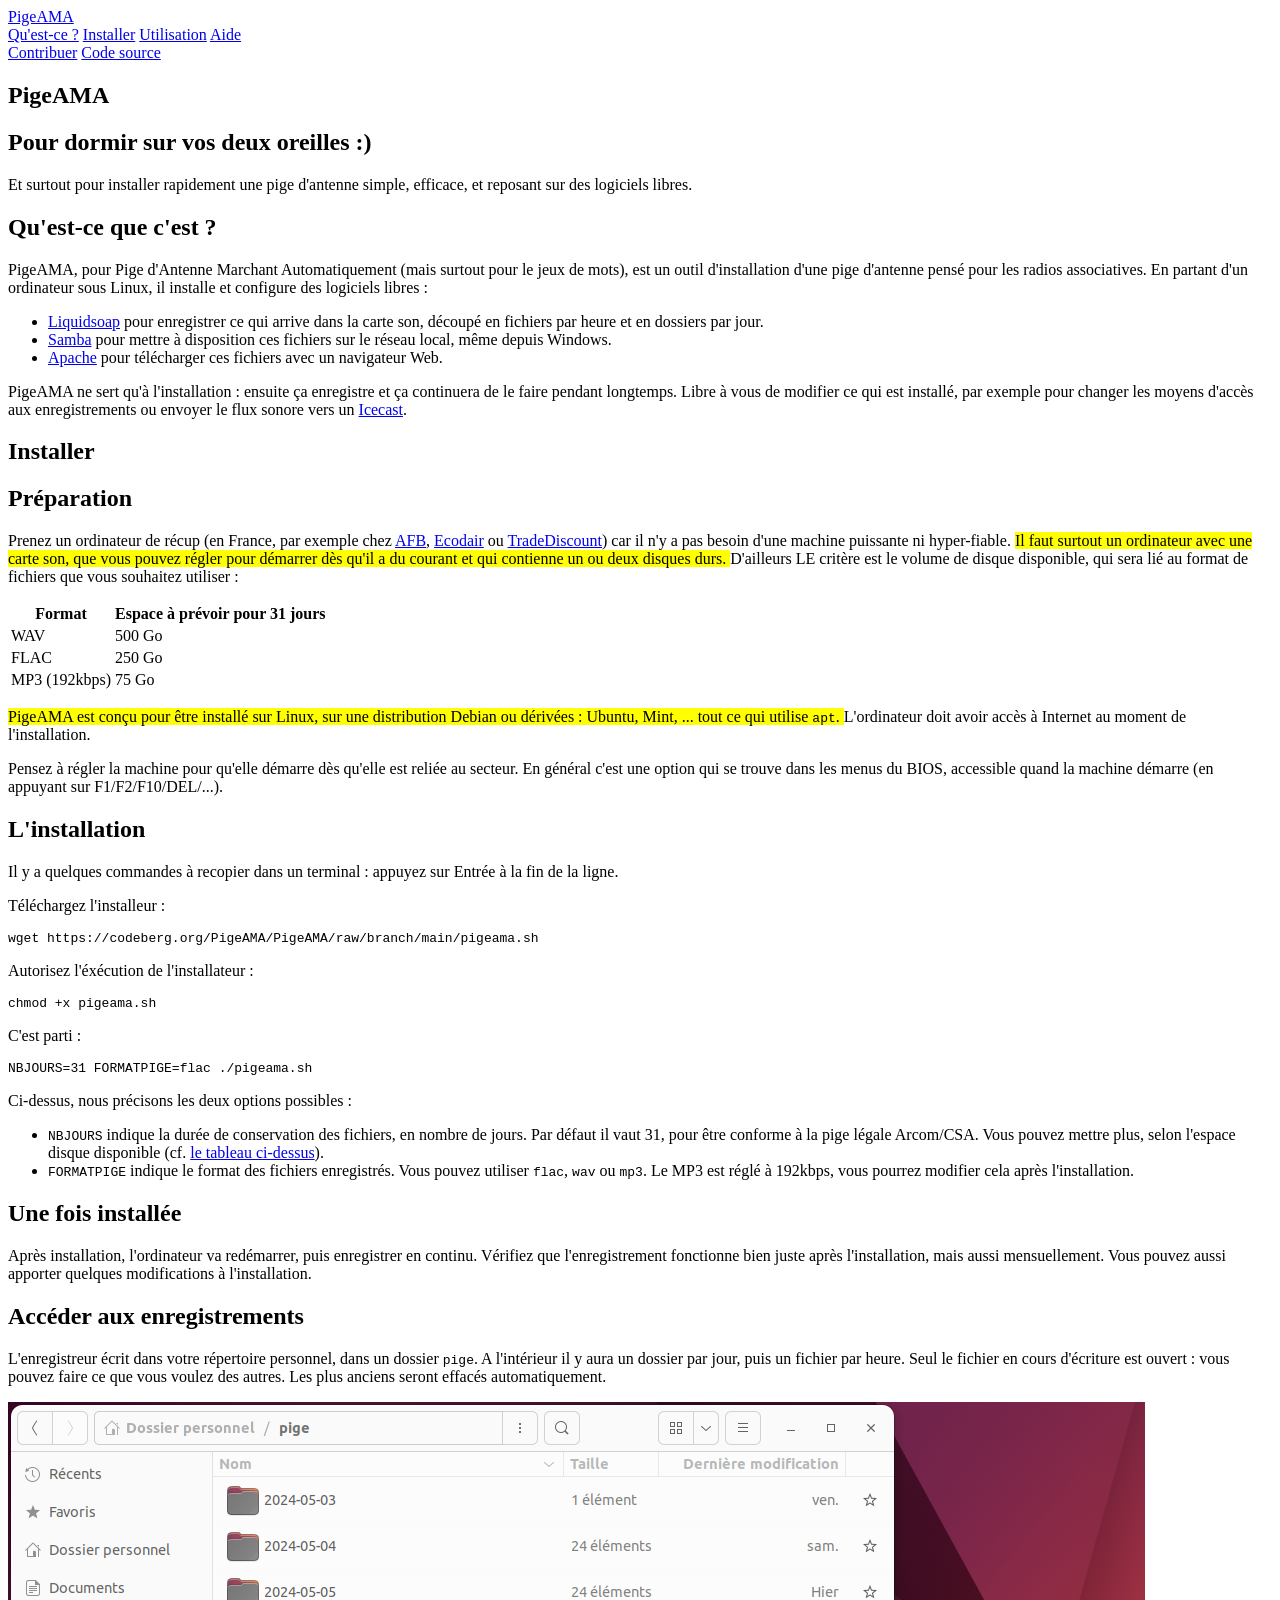
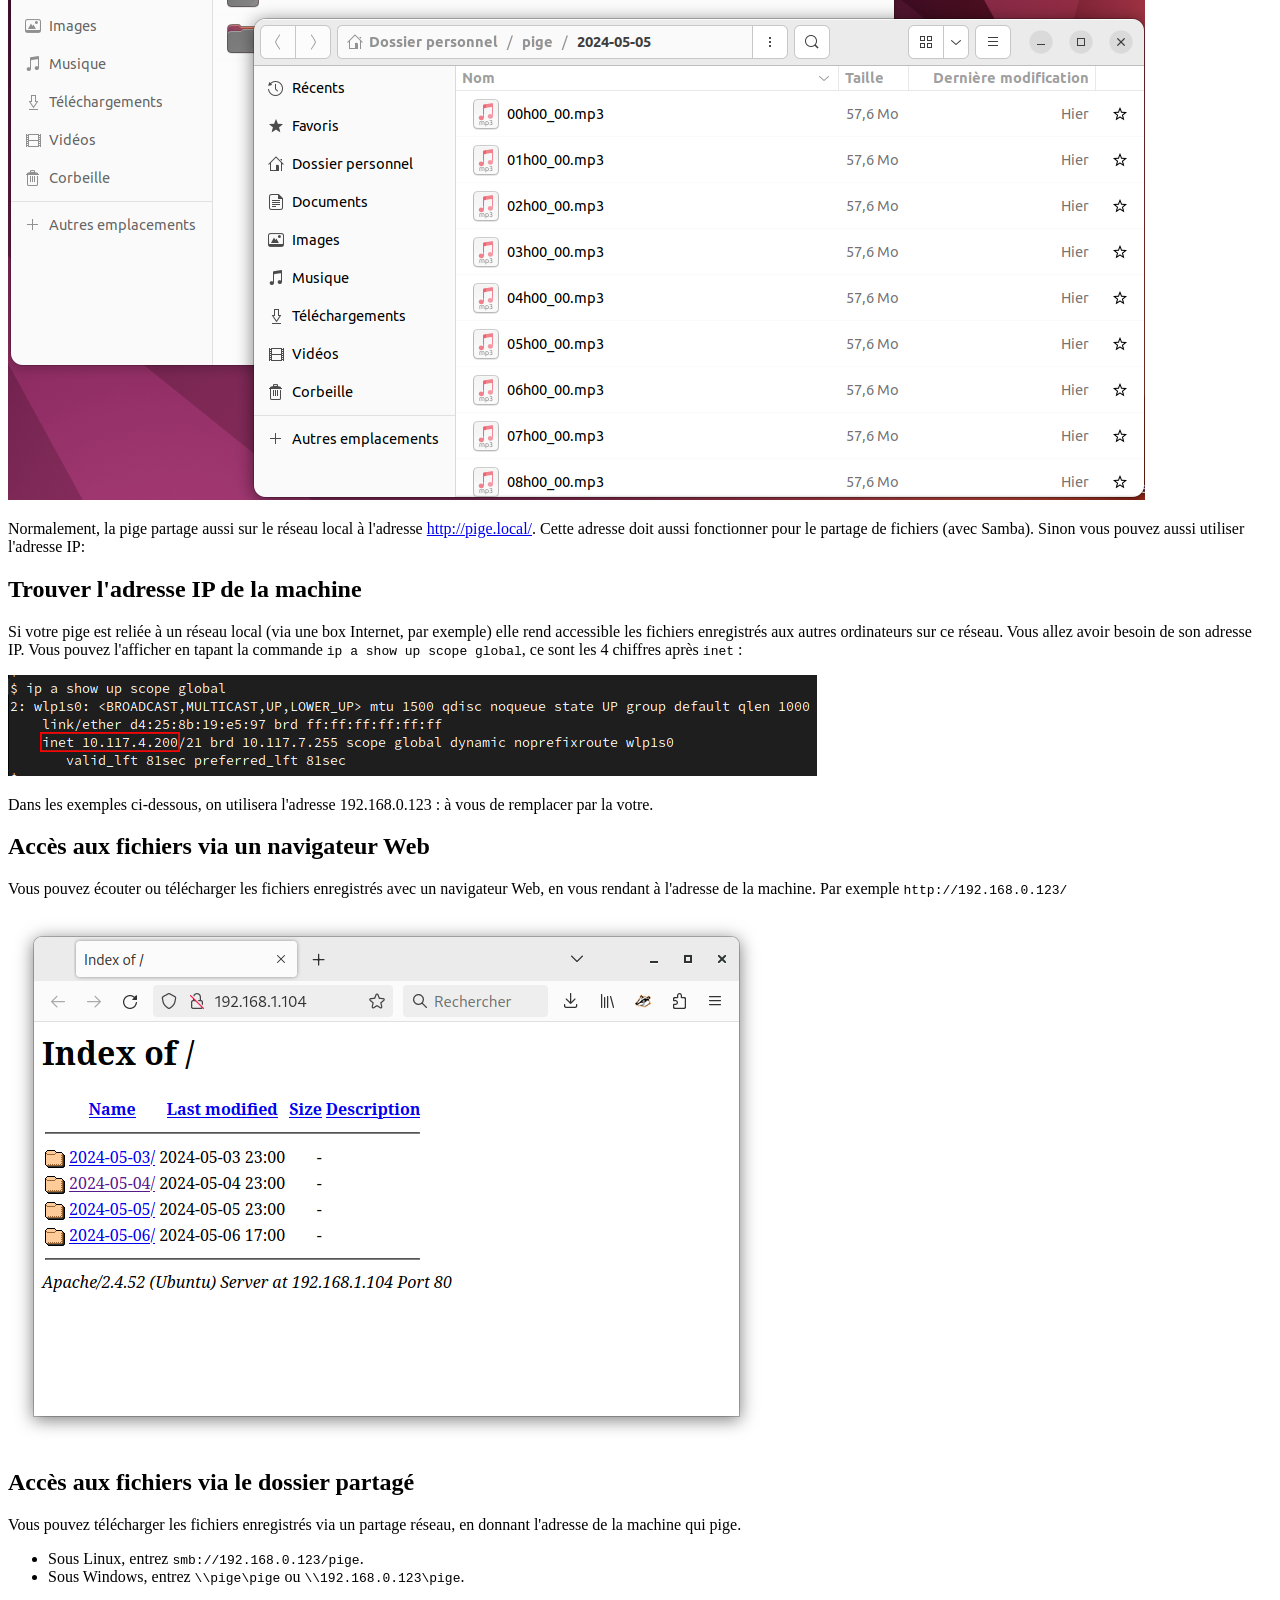
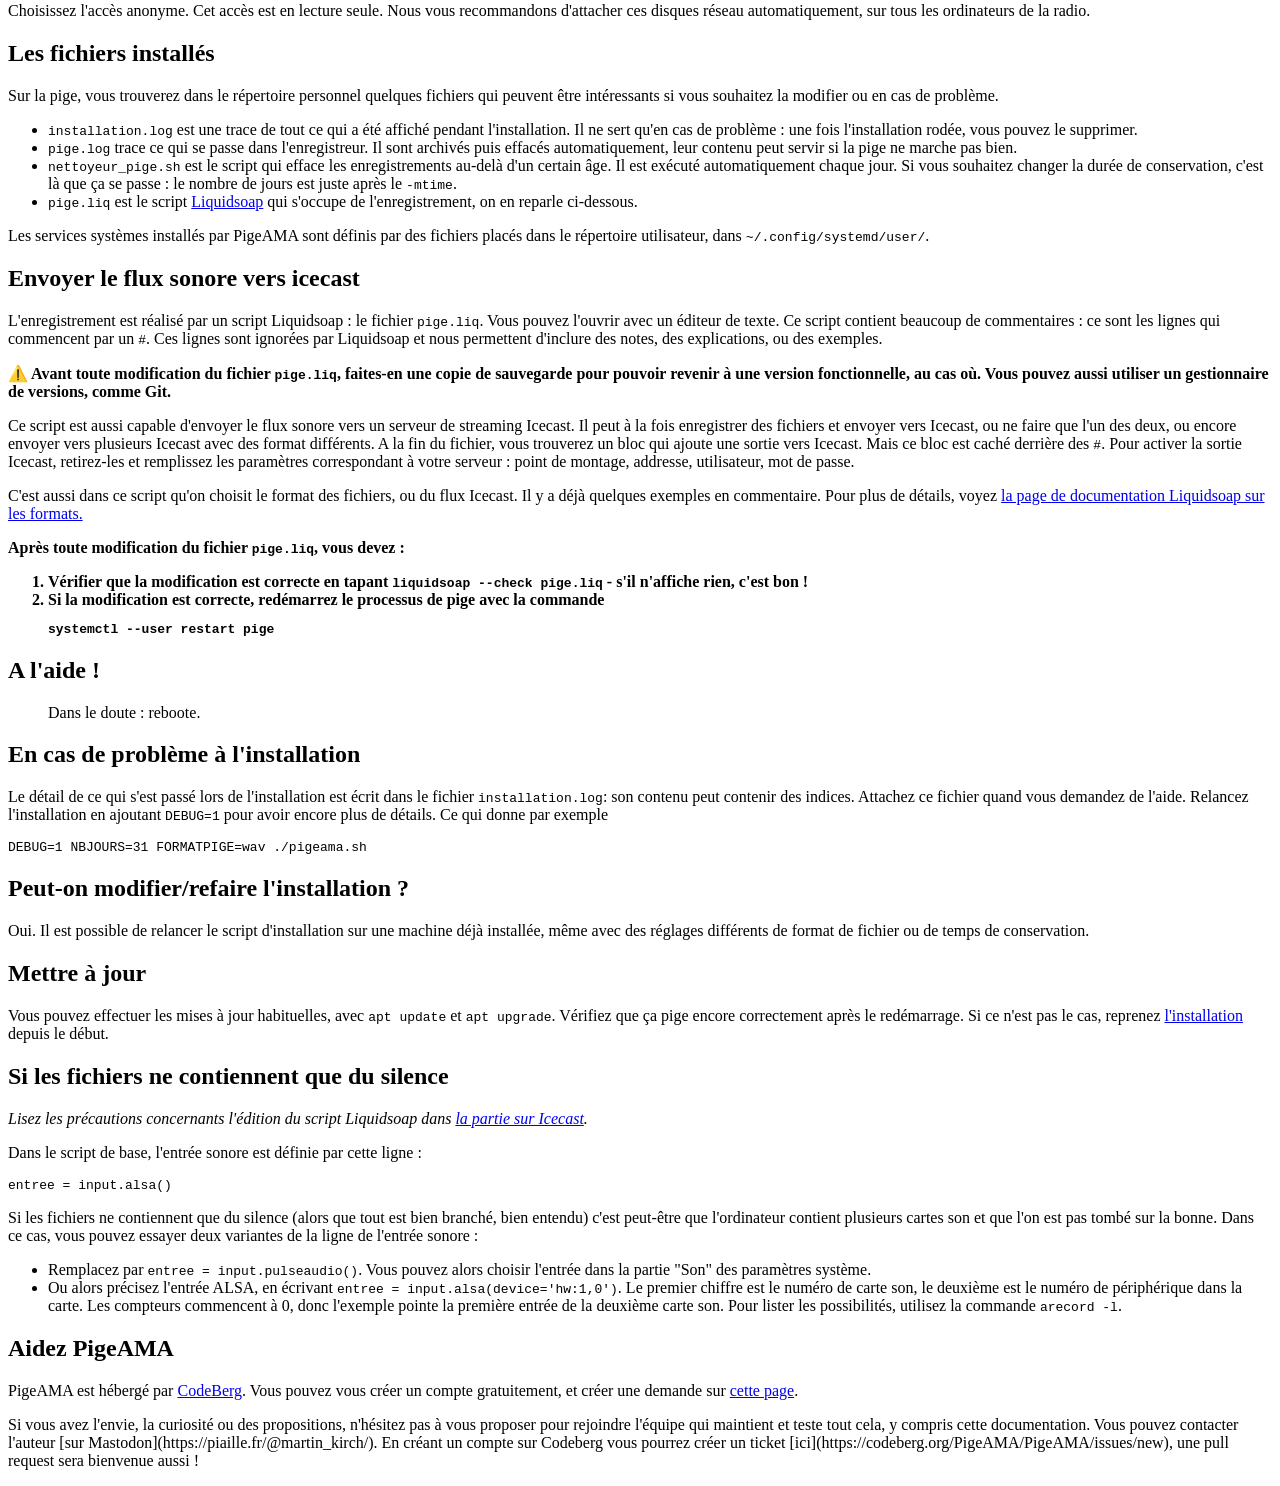
==== commit c3688605: "lien vers pige.local, pas besoin de <figure pour les images" ====
--- a/index.html
+++ b/index.html
@@ -189,9 +189,13 @@
         Seul le fichier en cours d'écriture est ouvert : vous pouvez faire ce que vous voulez des autres.
         Les plus anciens seront effacés automatiquement.
       </p>
-      <figure class="image">
-        <img src="capture_pige_locale.png" alt="Capture d'écran des répertoires contenant les fichiers de pige">
-      </figure>
+      <img src="capture_pige_locale.png" alt="Capture d'écran des répertoires contenant les fichiers de pige">
+      <p>
+        Normalement, la pige partage aussi sur le réseau local
+        à l'adresse <a href="http://pige.local/" target="_blank">http://pige.local/</a>.
+        Cette adresse doit aussi fonctionner pour le partage de fichiers (avec Samba).
+        Sinon vous pouvez aussi utiliser l'adresse IP:
+      </p>
 
       <h2>Trouver l'adresse IP de la machine</h2>
       <p>
@@ -202,9 +206,7 @@
         <code>ip a show up scope global</code>,
         ce sont les 4 chiffres après <code>inet</code> :
       </p>
-      <figure class="image">
-        <img src="exemple_ip_a.png" alt="exemple de résultat de la commande ip, avec l'adresse encadrée">
-      </figure>
+      <img src="exemple_ip_a.png" alt="exemple de résultat de la commande ip, avec l'adresse encadrée">
       <p>
         Dans les exemples ci-dessous, on utilisera l'adresse 192.168.0.123 :
         à vous de remplacer par la votre.
@@ -217,9 +219,7 @@
         en vous rendant à l'adresse de la machine.
         Par exemple <code>http://192.168.0.123/</code>
       </p>
-      <figure class="image">
-        <img src="capture_pige_web.png" alt="Capture d'écran des répertoires contenant les fichiers de pige, affichés par un navigateur.">
-      </figure>
+      <img src="capture_pige_web.png" alt="Capture d'écran des répertoires contenant les fichiers de pige, affichés par un navigateur.">
 
 
       <h2>Accès aux fichiers via le dossier partagé</h2>
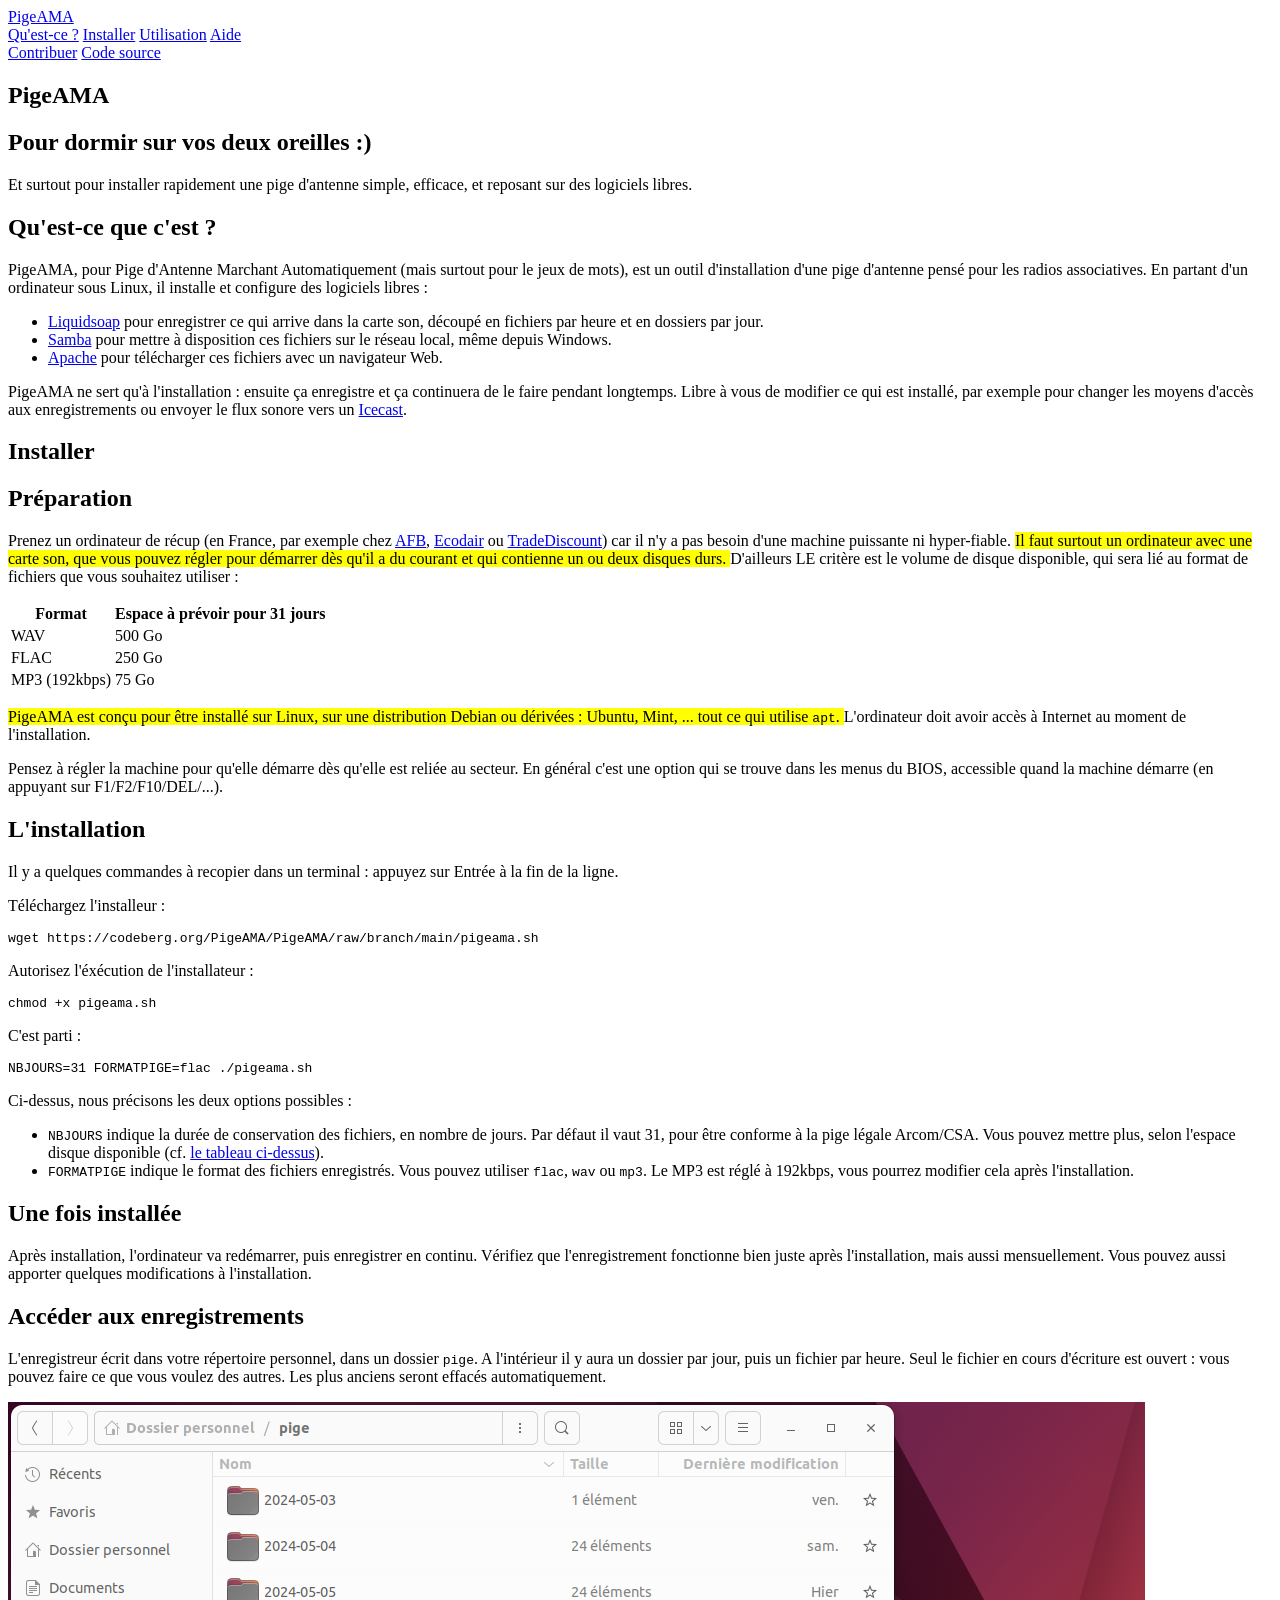
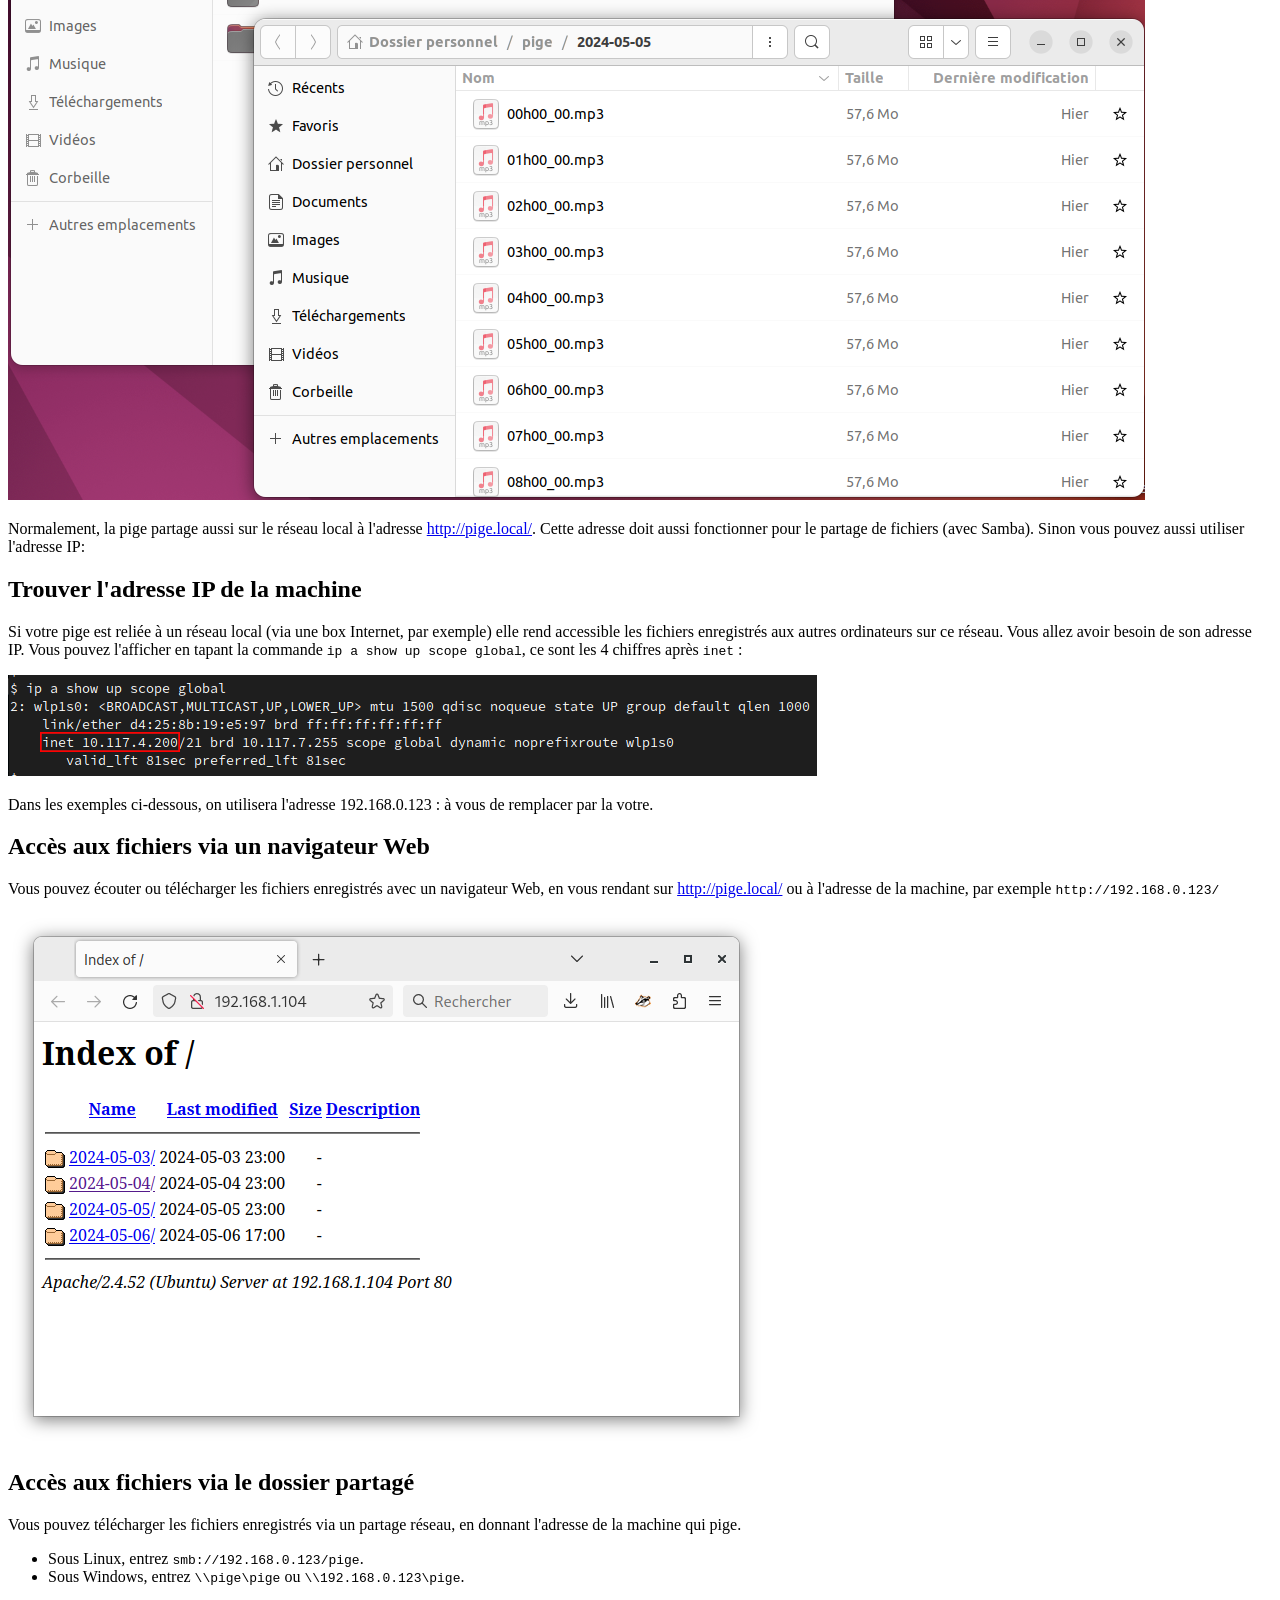
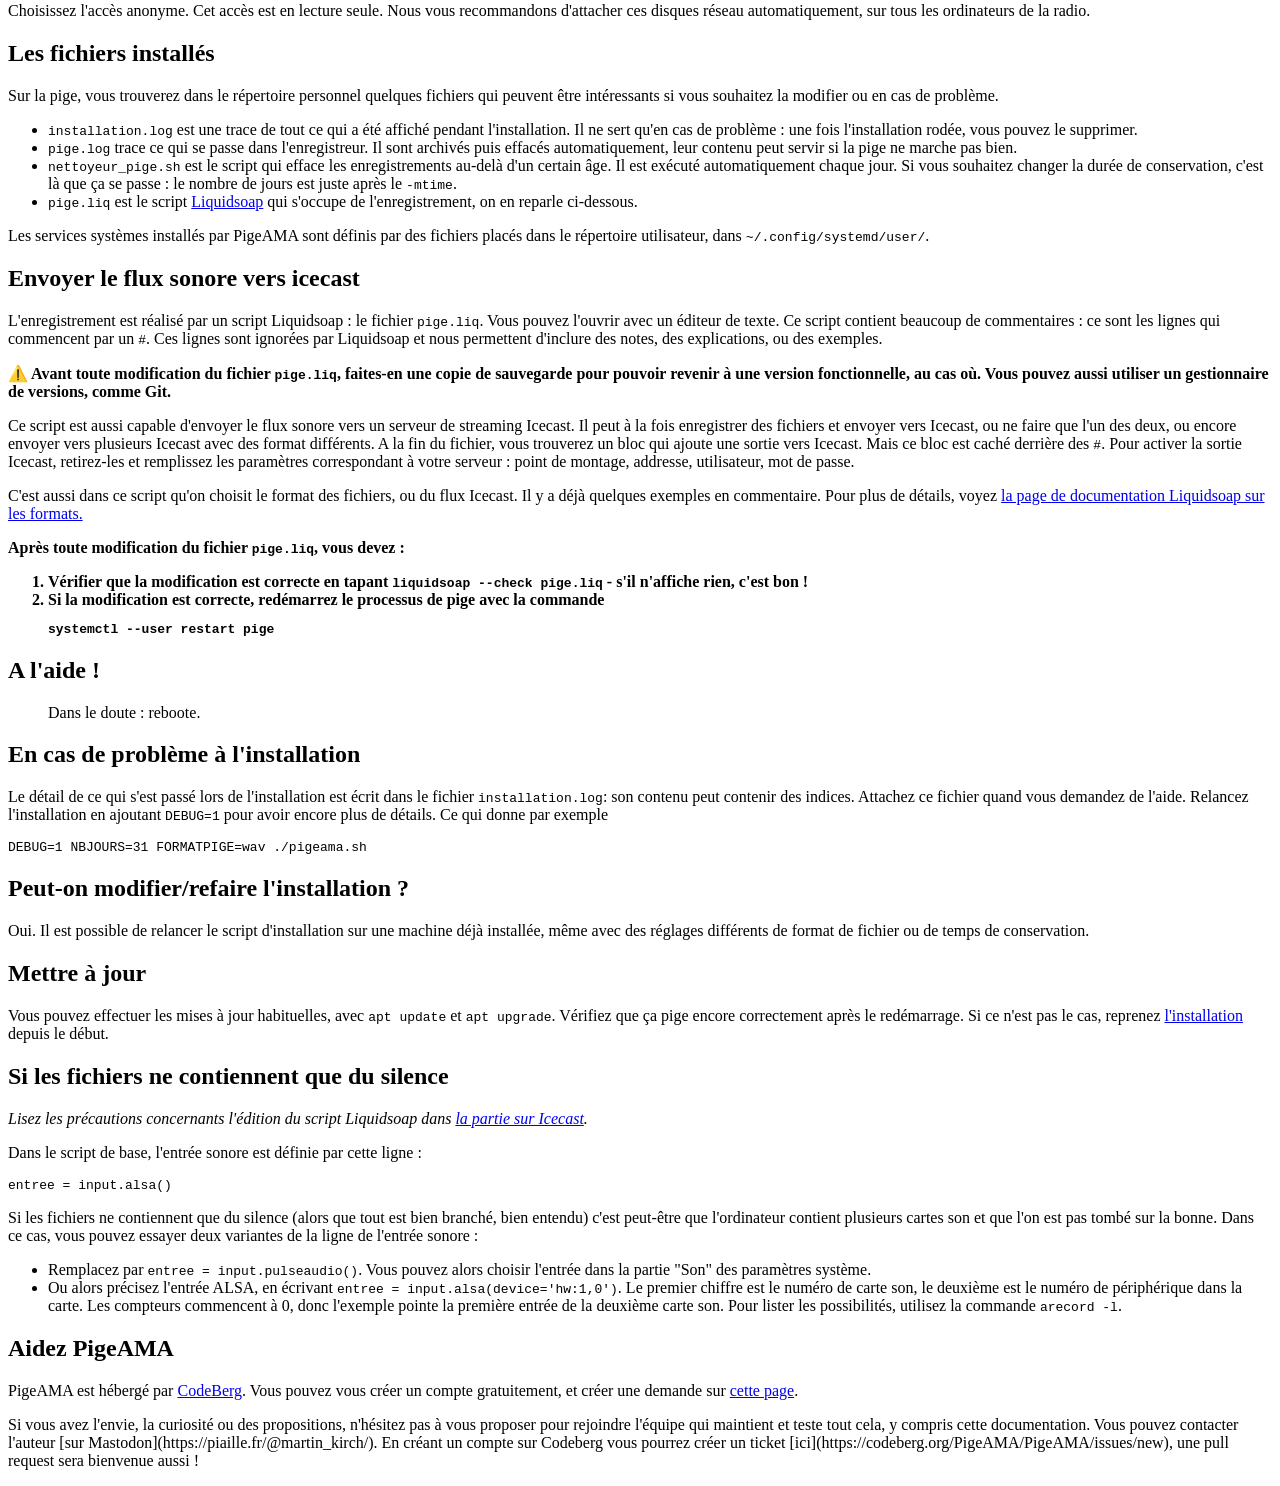
==== commit 31894001: "encore un lien vers pige.local" ====
--- a/index.html
+++ b/index.html
@@ -216,8 +216,10 @@
       <h2>Accès aux fichiers via un navigateur Web</h2>
       <p>
         Vous pouvez écouter ou télécharger les fichiers enregistrés avec un navigateur Web,
-        en vous rendant à l'adresse de la machine.
-        Par exemple <code>http://192.168.0.123/</code>
+        en vous rendant sur
+        <a href="http://pige.local/" target="_blank">http://pige.local/</a>
+        ou à l'adresse de la machine,
+        par exemple <code>http://192.168.0.123/</code>
       </p>
       <img src="capture_pige_web.png" alt="Capture d'écran des répertoires contenant les fichiers de pige, affichés par un navigateur.">
 
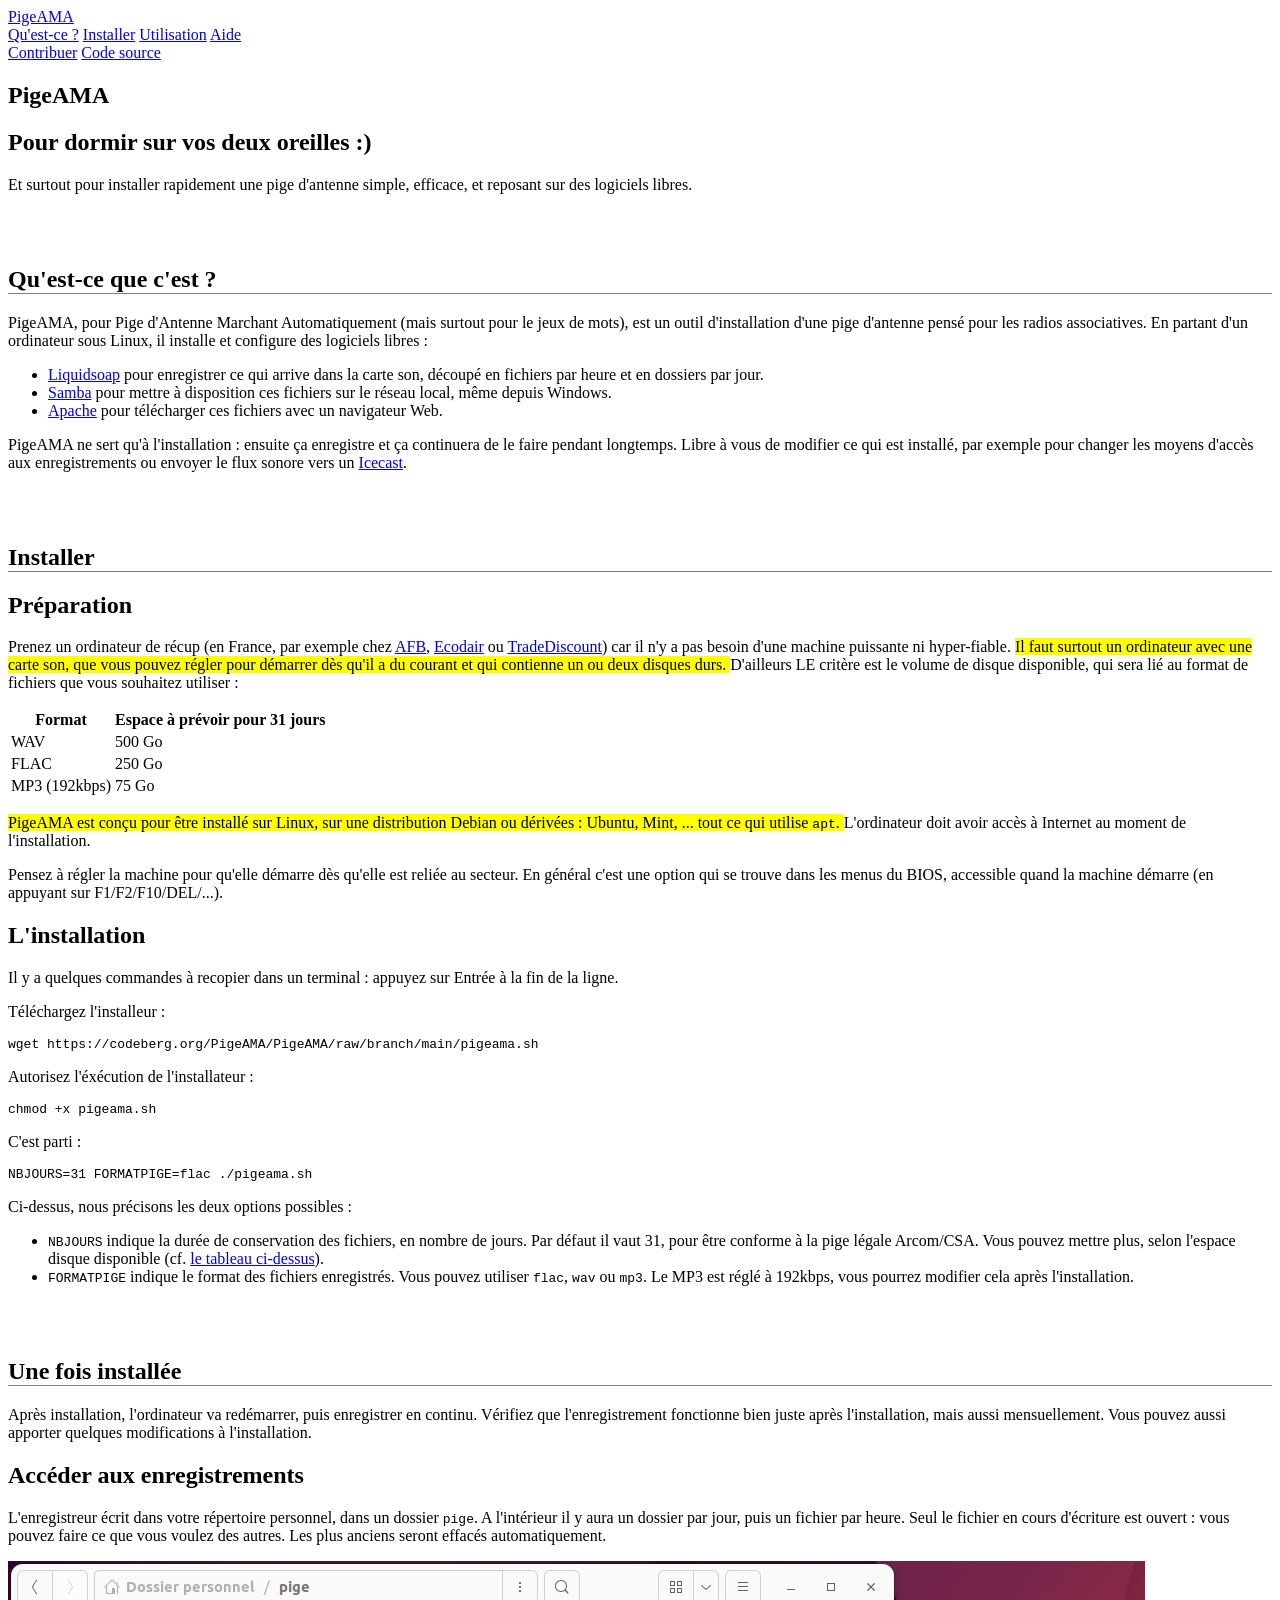
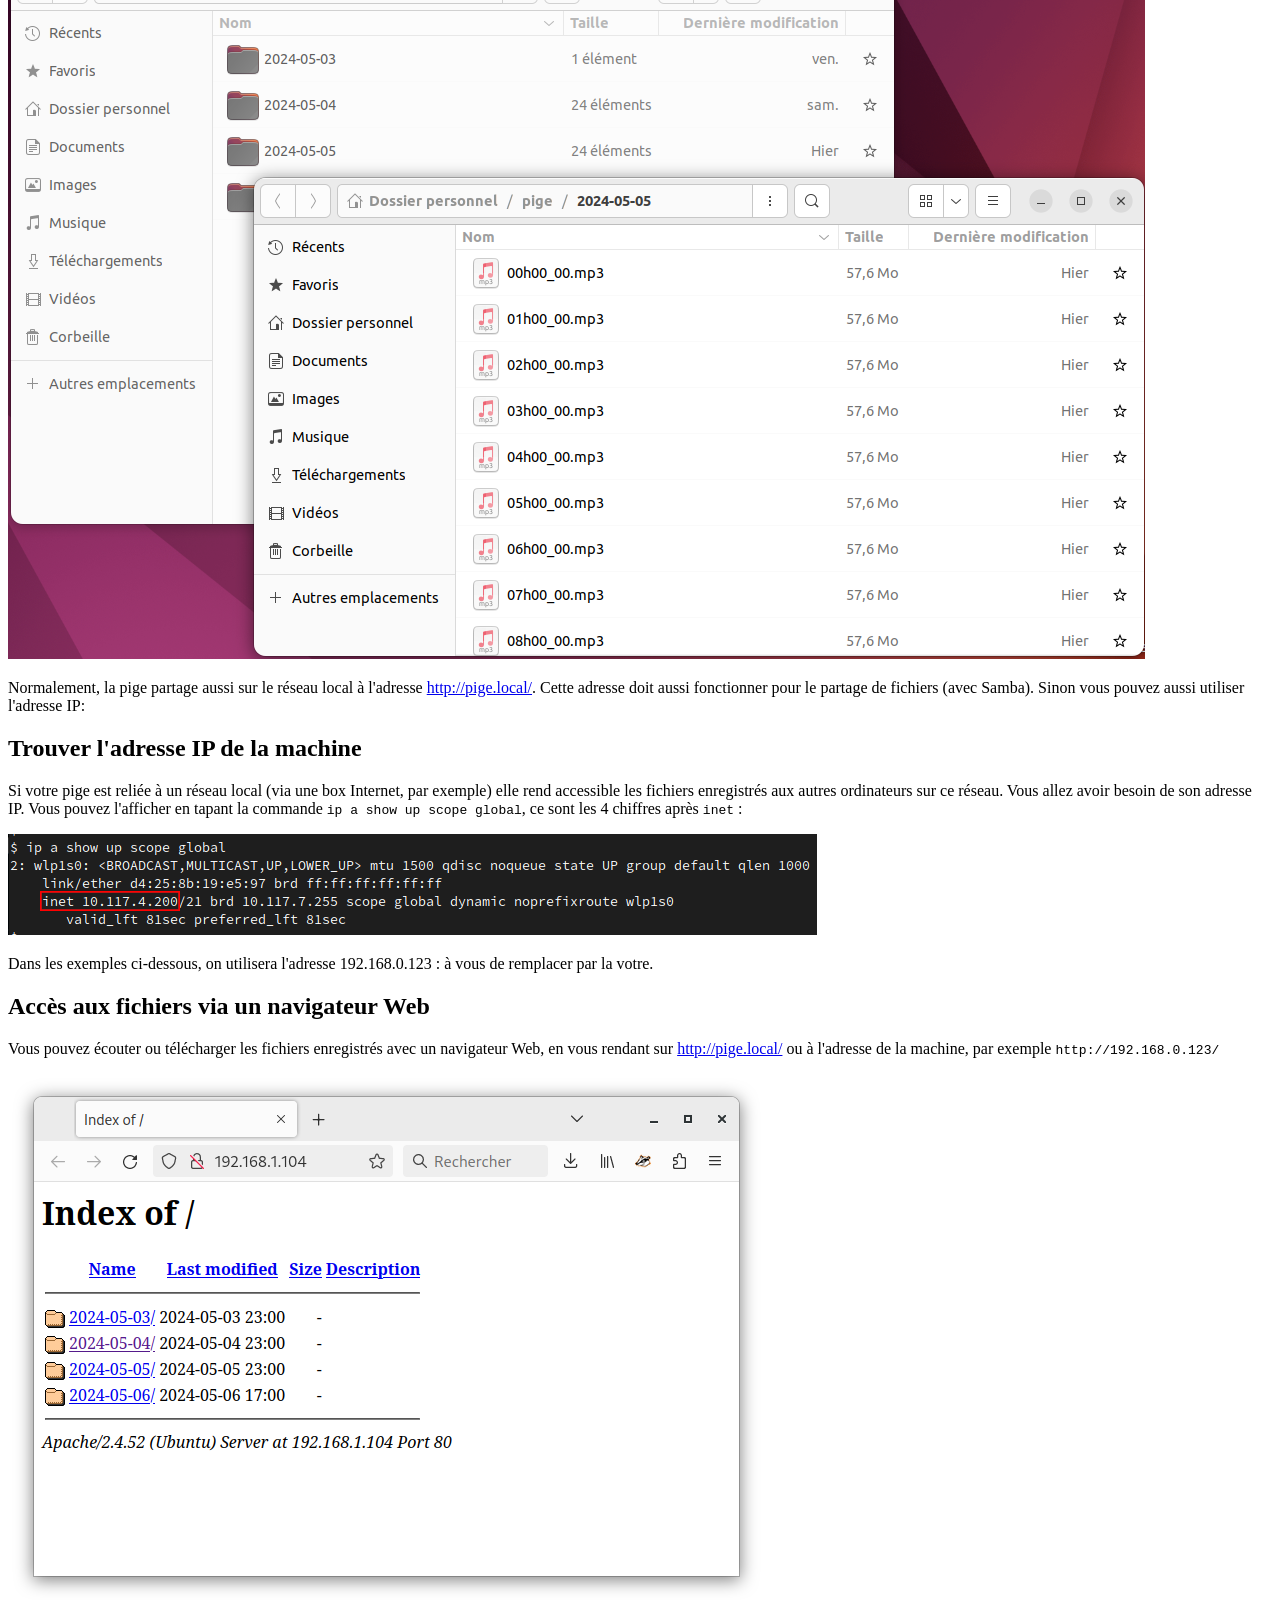
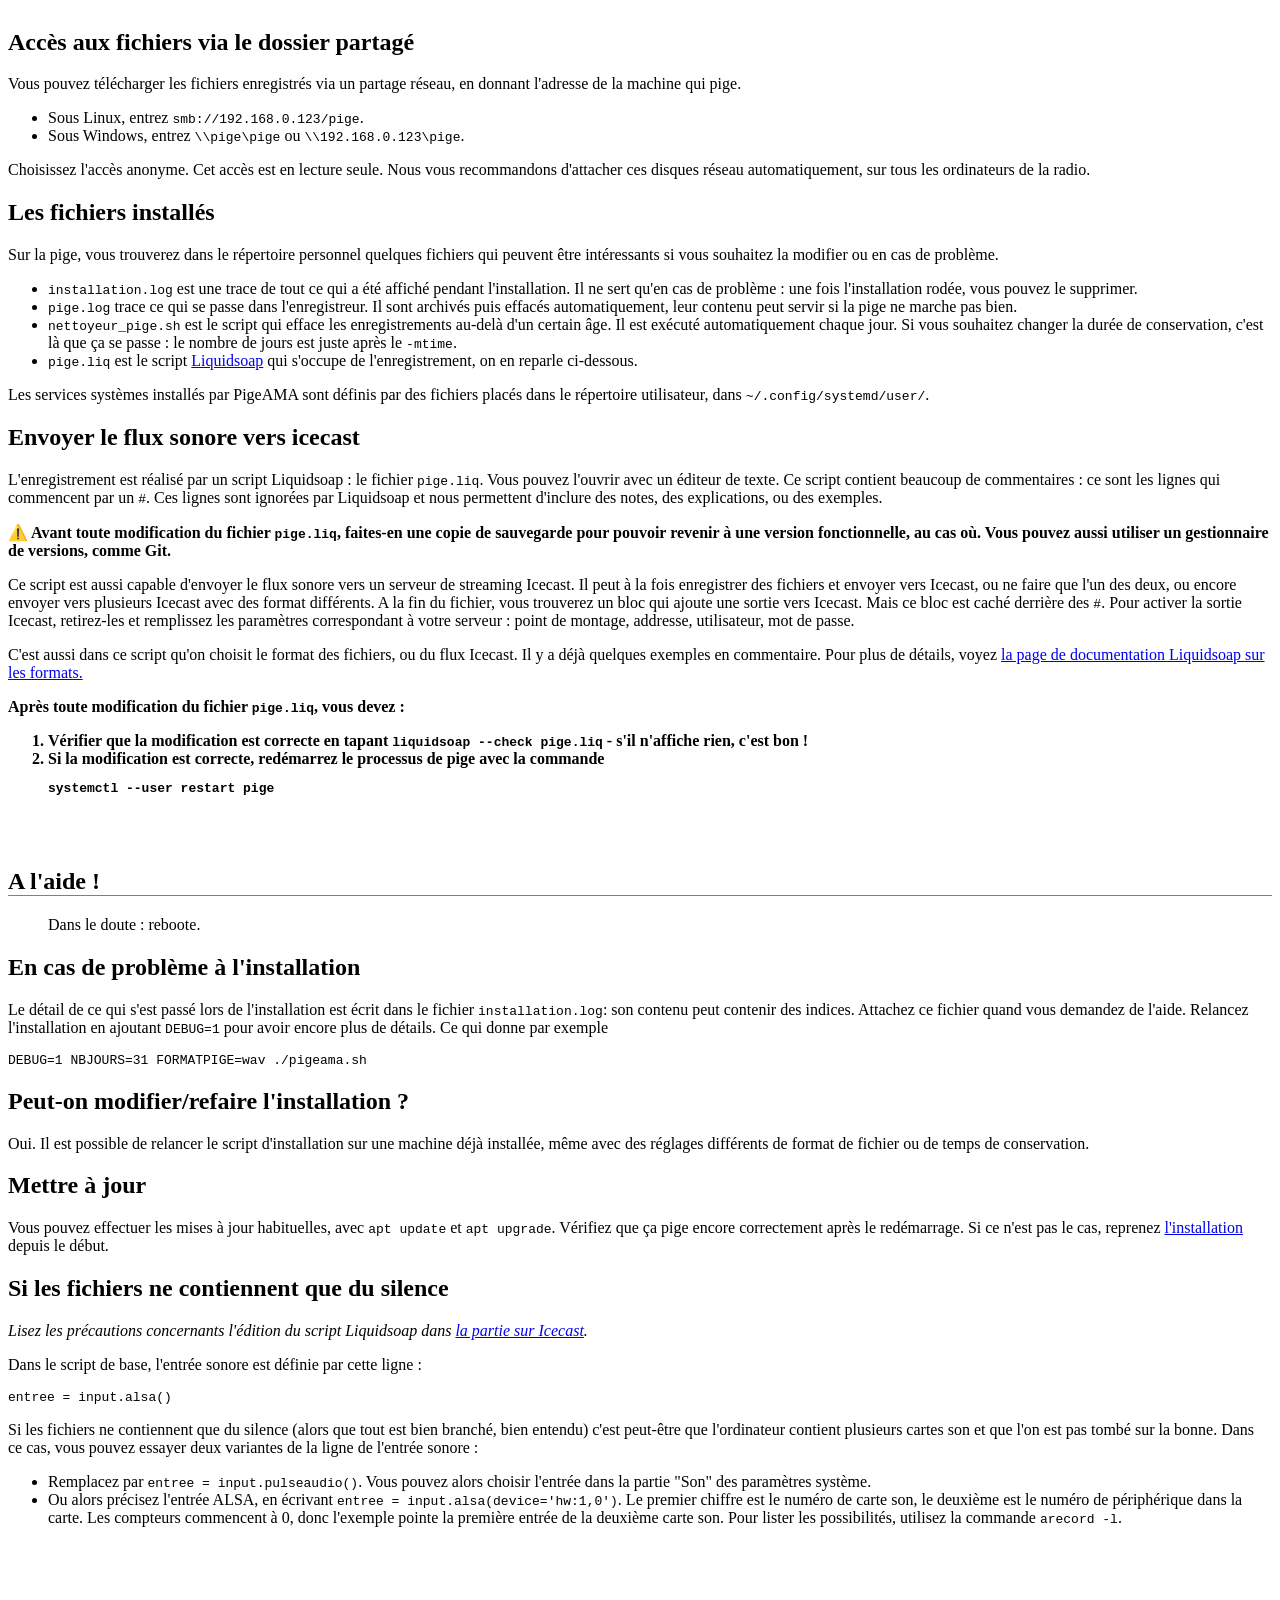
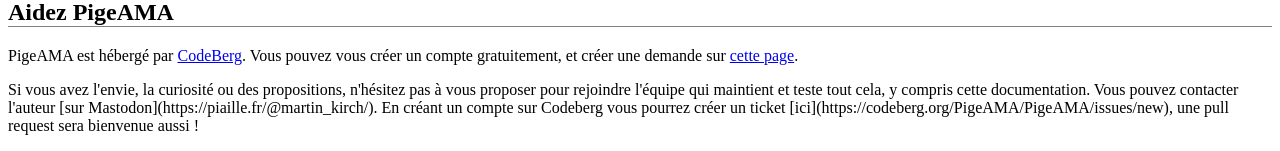
==== commit e15ec0a3: "separe mieux les H1 pour mieux distinguer les sections" ====
--- a/index.html
+++ b/index.html
@@ -5,6 +5,13 @@
     <meta name="viewport" content="width=device-width, initial-scale=1">
     <title>PigeAMA</title>
     <link href="css/bulma.min.css" rel="stylesheet">
+    <style>
+    section.content h1 {
+      border-bottom: 1px solid grey;
+      margin-top: 1em;
+      padding-top: 2em;
+    }
+    </style>
   </head>
 
   <body>
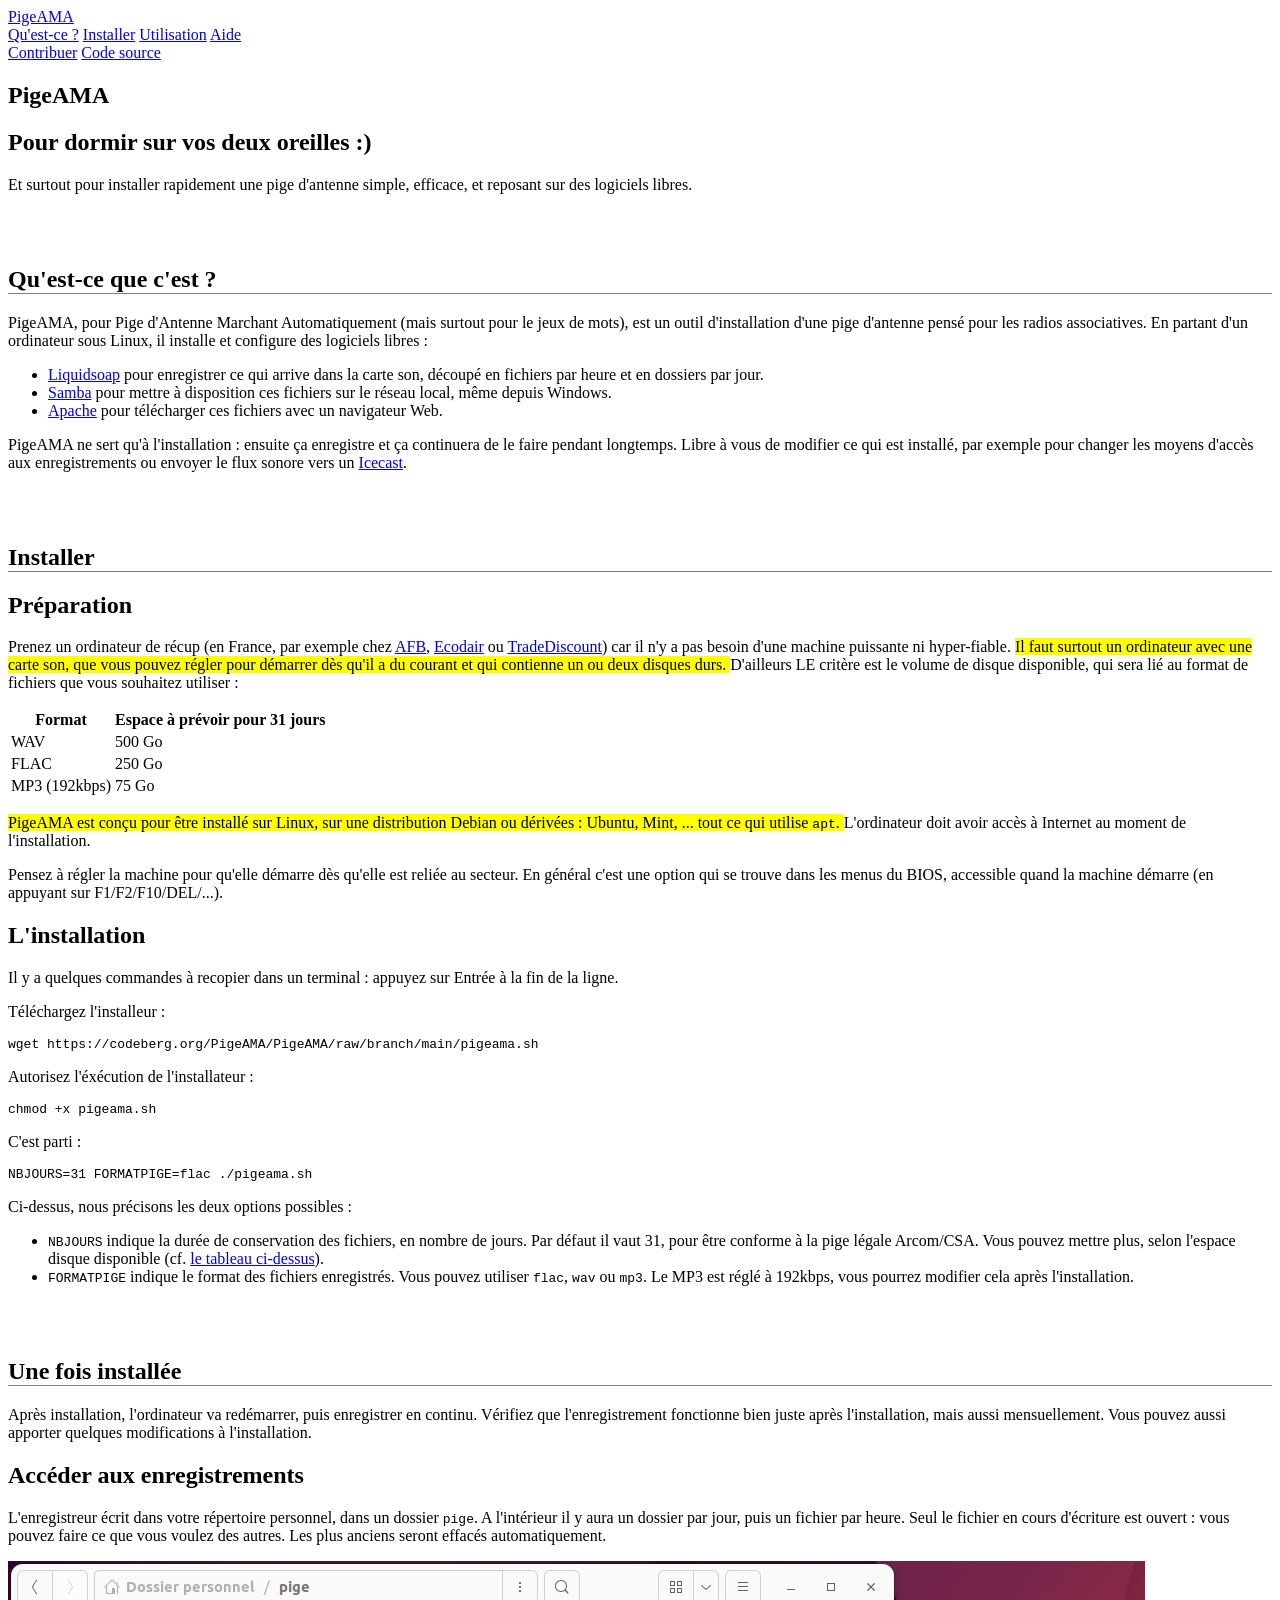
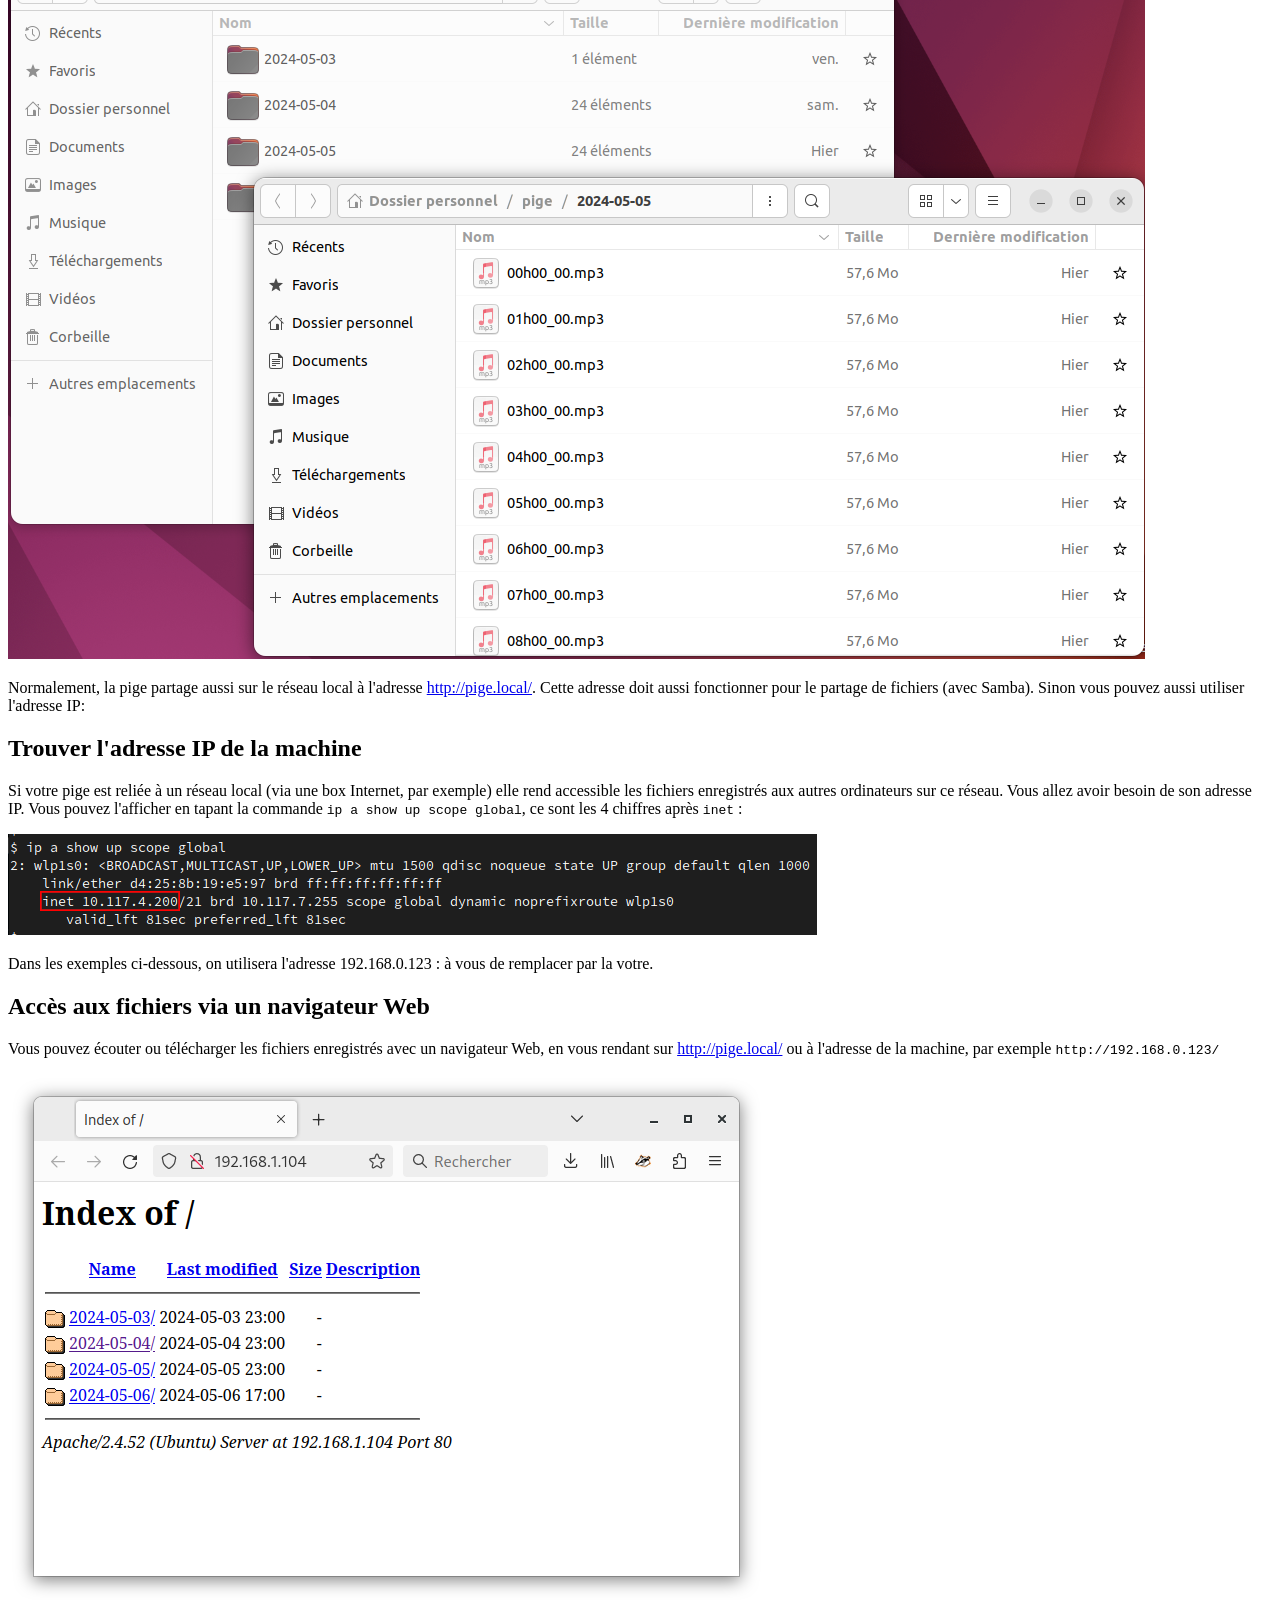
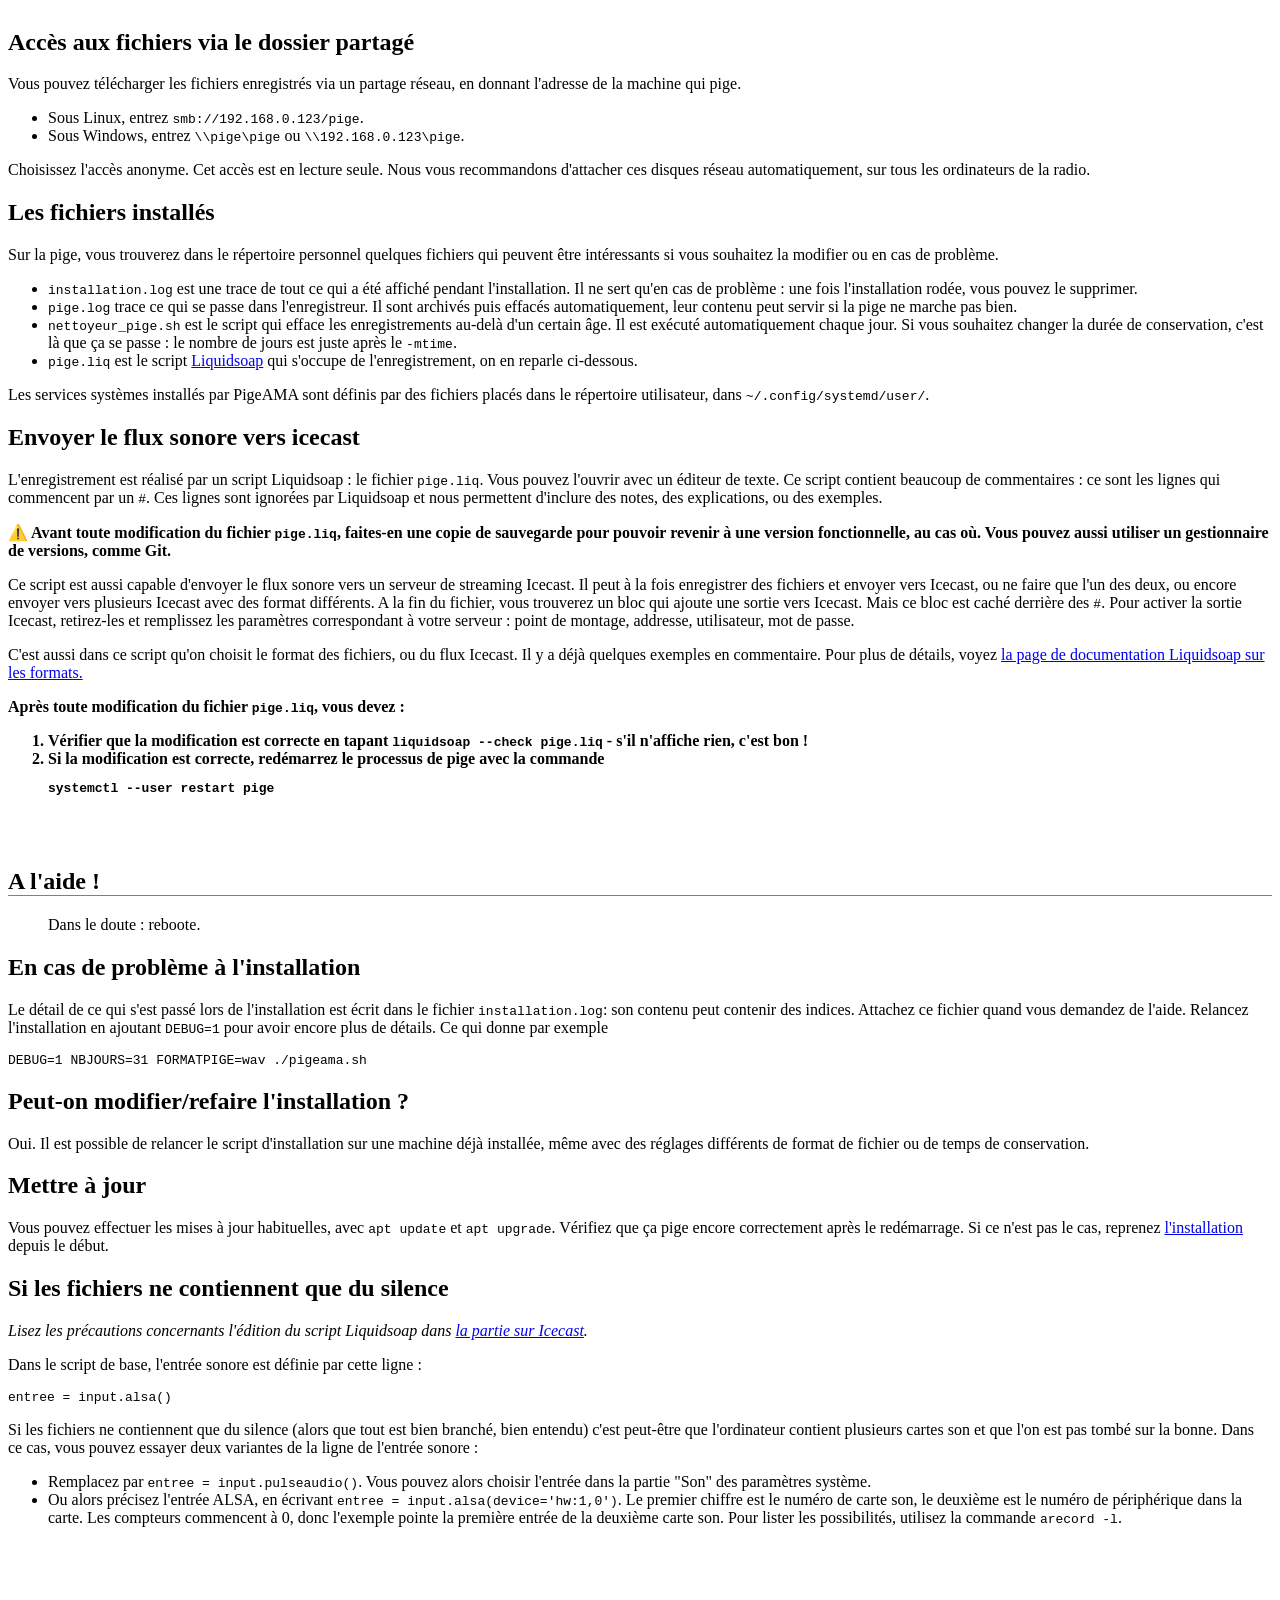
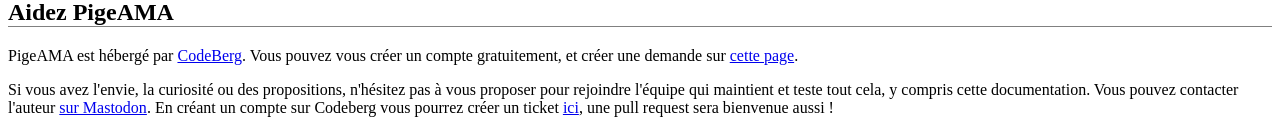
==== commit 4b5a91eb: "corrige les liens de contact" ====
--- a/index.html
+++ b/index.html
@@ -423,9 +423,10 @@
         Si vous avez l'envie, la curiosité ou des propositions,
         n'hésitez pas à vous proposer pour rejoindre l'équipe qui maintient et teste tout cela,
         y compris cette documentation.
-        Vous pouvez contacter l'auteur [sur Mastodon](https://piaille.fr/@martin_kirch/).
+        Vous pouvez contacter l'auteur
+        <a href="https://piaille.fr/@martin_kirch/">sur Mastodon</a>.
         En créant un compte sur Codeberg vous pourrez créer un ticket
-        [ici](https://codeberg.org/PigeAMA/PigeAMA/issues/new),
+        <a href="https://codeberg.org/PigeAMA/PigeAMA/issues/new" target="_blank">ici</a>,
         une pull request sera bienvenue aussi !
       </p>
     </div>
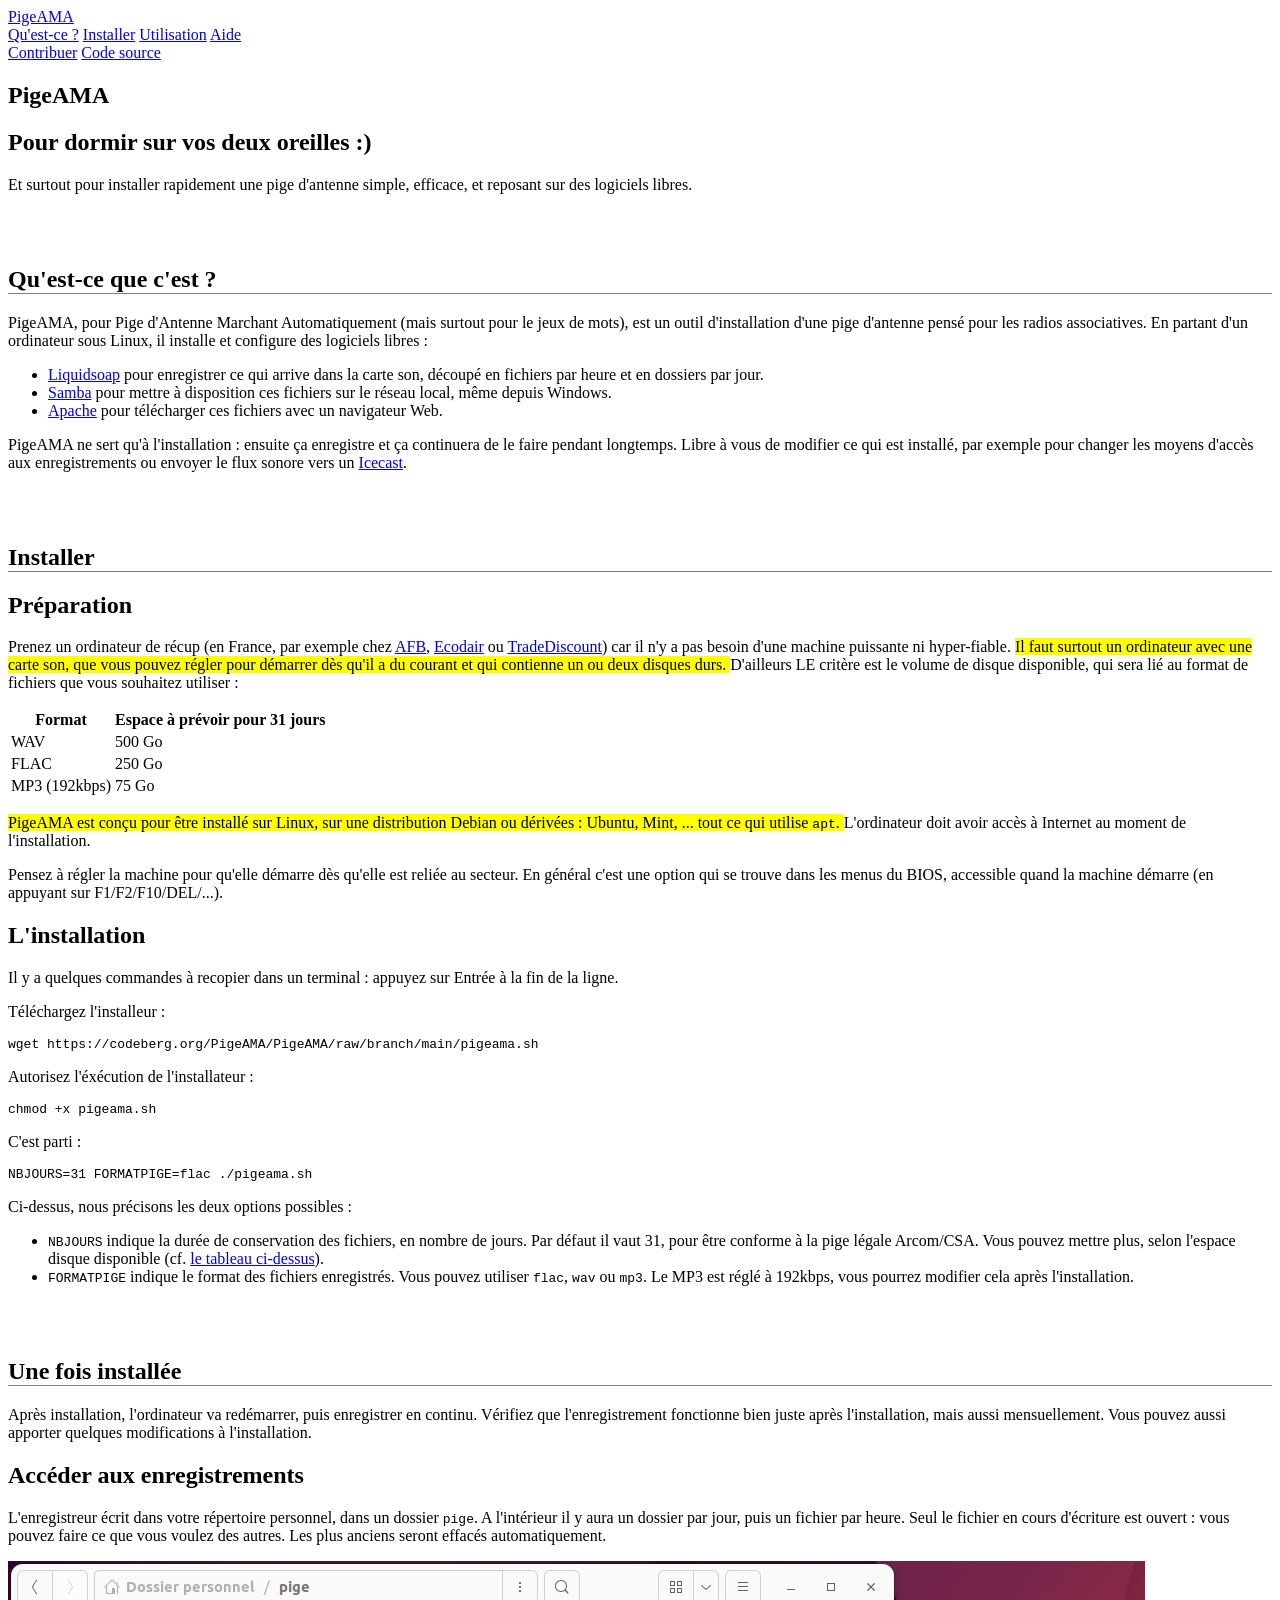
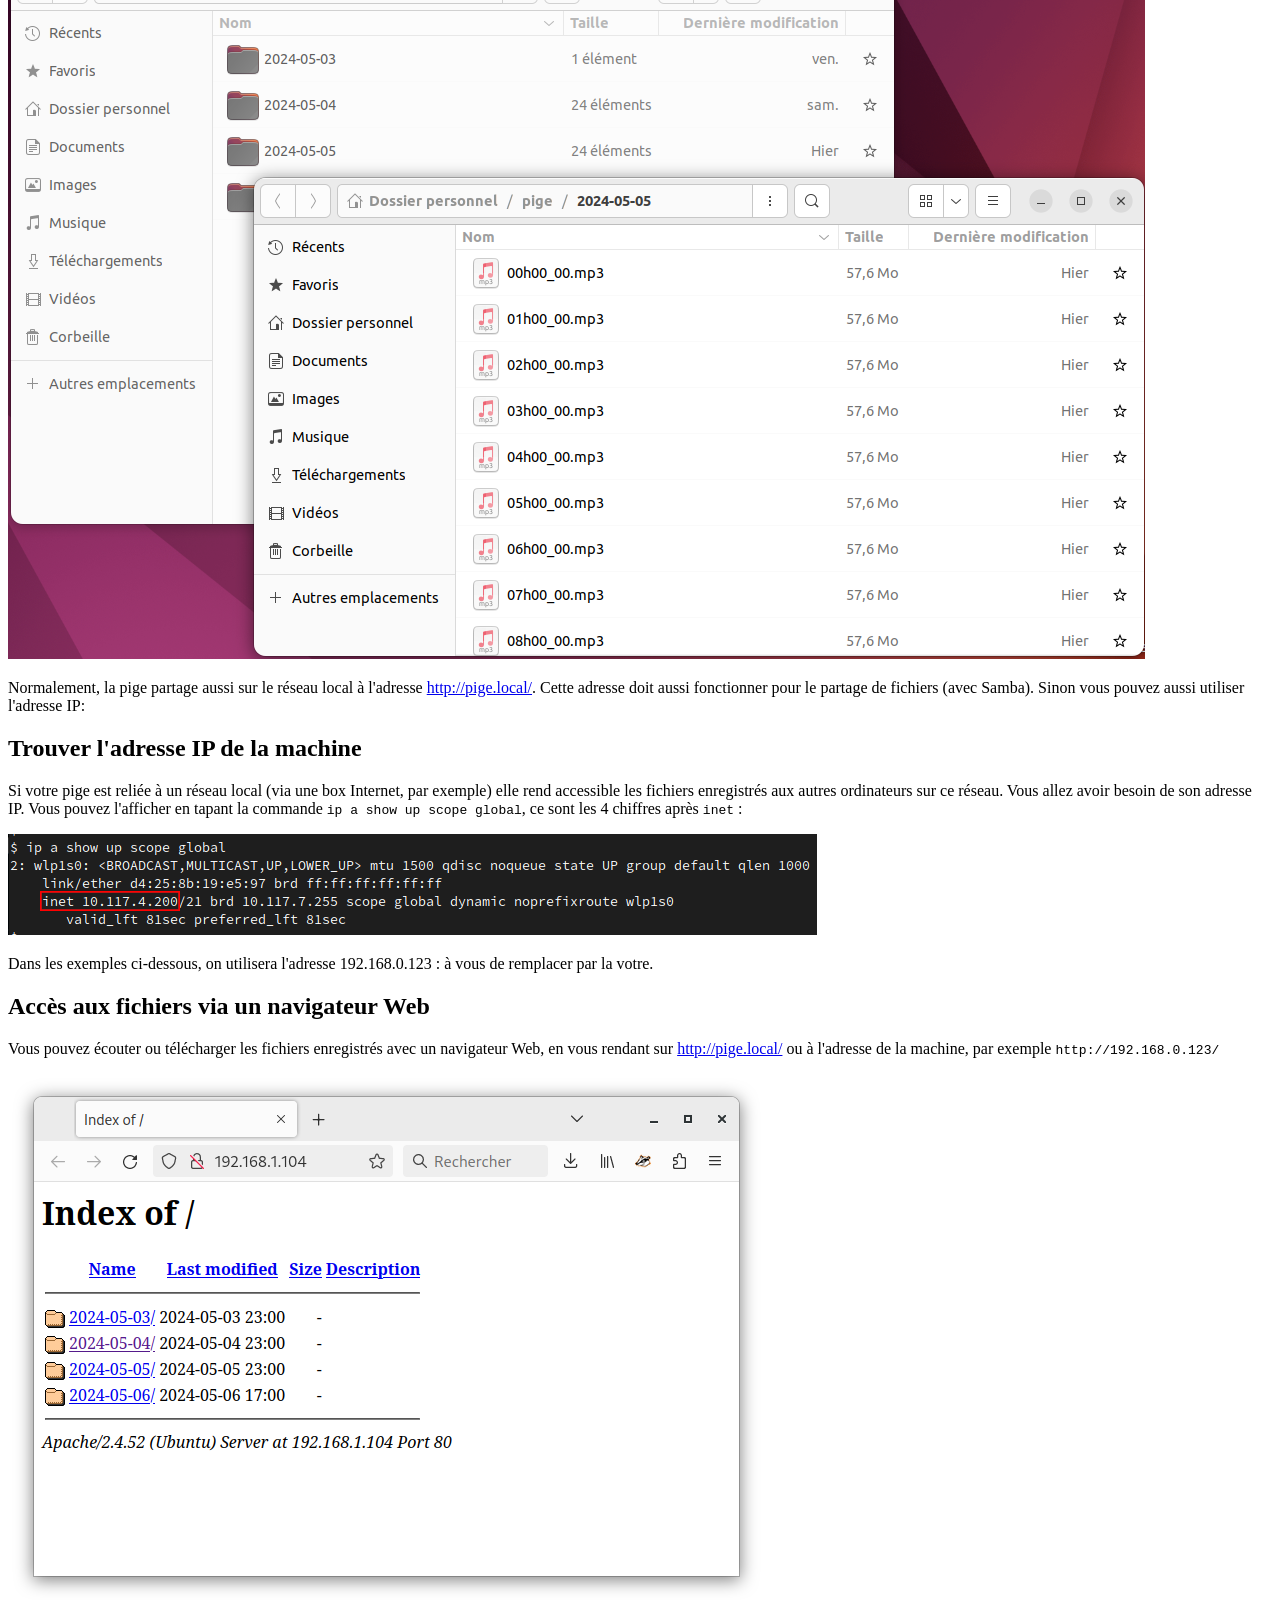
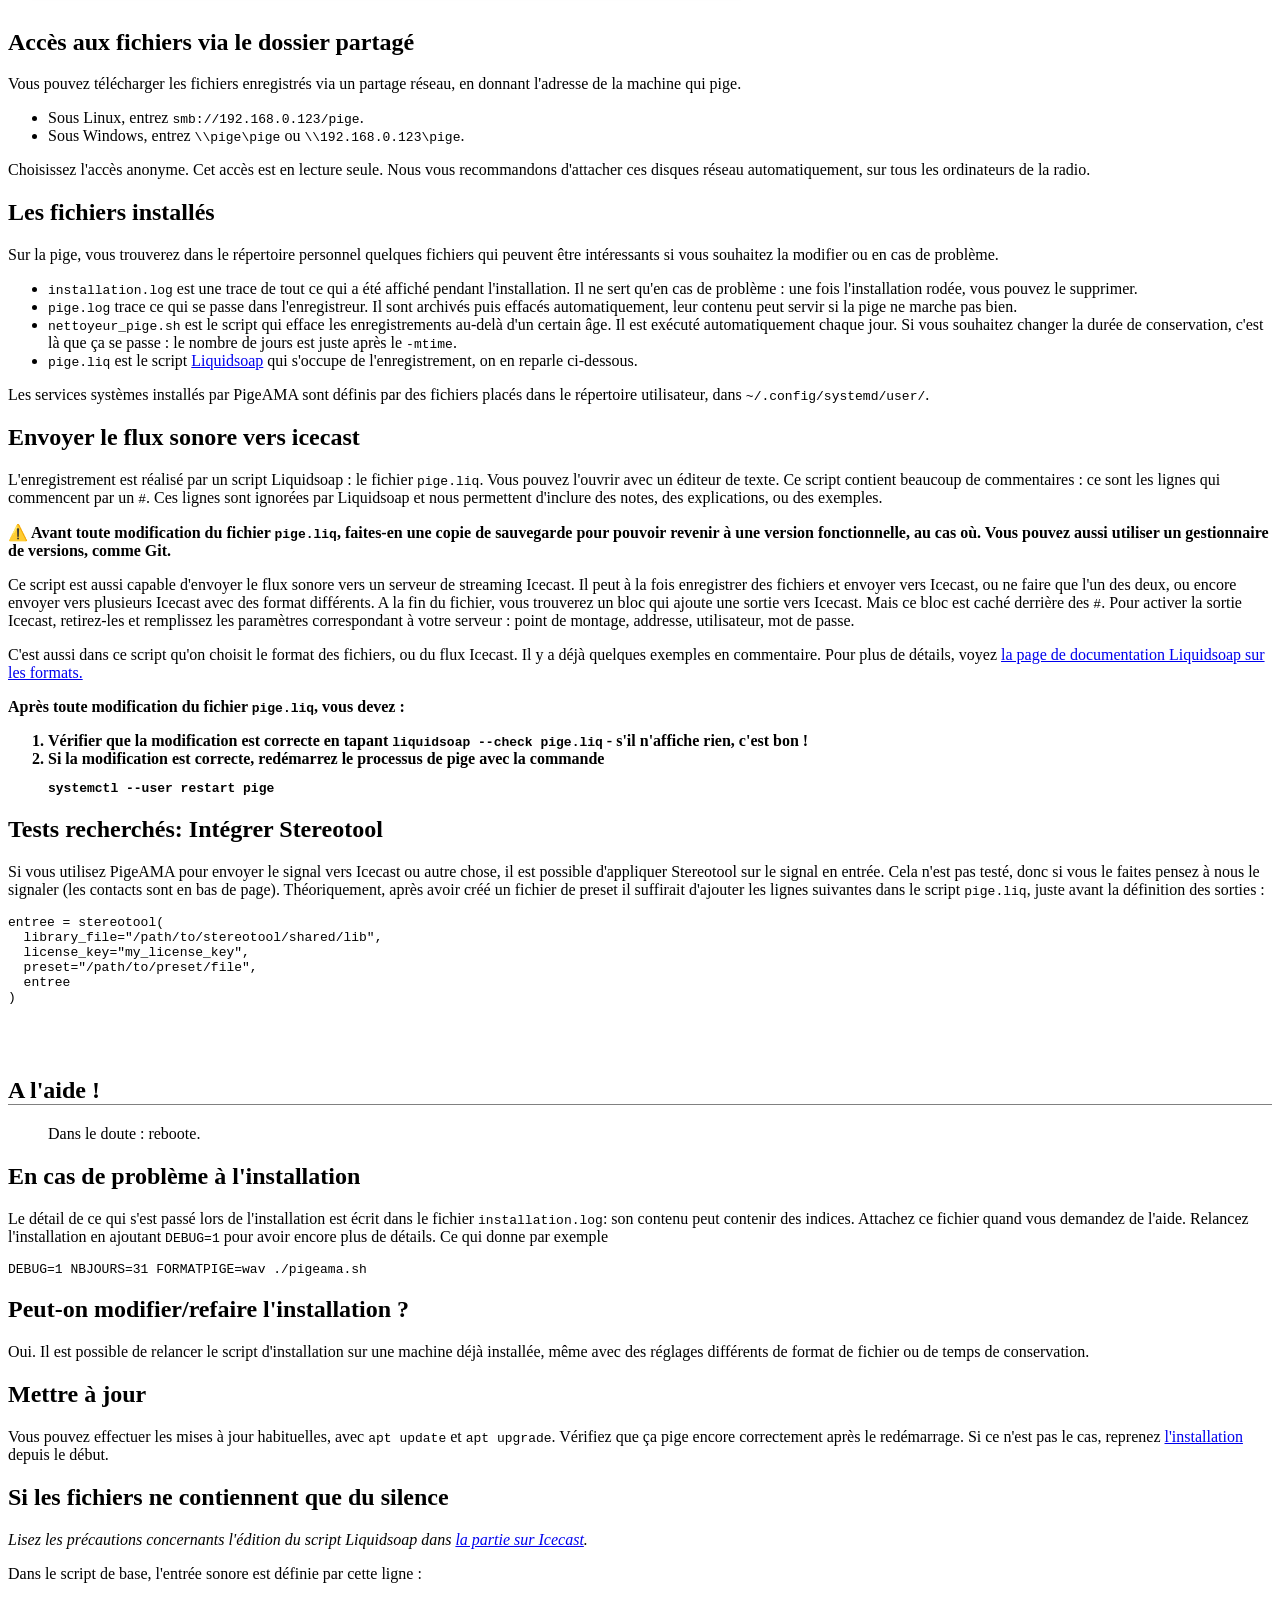
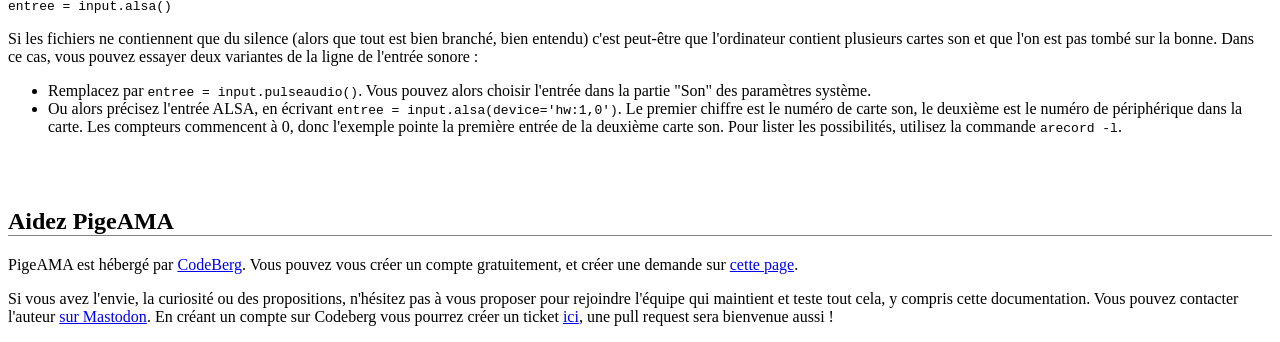
==== commit 568c6743: "mentionne stereotool" ====
--- a/index.html
+++ b/index.html
@@ -341,8 +341,33 @@
           </li>
         </ol>
       </strong></p>
+
+      <a name="stereotool"></a>
+      <h2>Tests recherchés: Intégrer Stereotool</h2>
+      <p>
+        Si vous utilisez PigeAMA pour envoyer le signal vers Icecast ou autre chose,
+        il est possible d'appliquer Stereotool sur le signal en entrée.
+        Cela n'est pas testé, donc si vous le faites pensez à nous le signaler 
+        (les contacts sont en bas de page).
+        Théoriquement, après avoir créé un fichier de preset il suffirait d'ajouter
+        les lignes suivantes dans le script <code>pige.liq</code>,
+        juste avant la définition des sorties :
+      </p>
+      <pre>entree = stereotool(
+  library_file="/path/to/stereotool/shared/lib",
+  license_key="my_license_key",
+  preset="/path/to/preset/file",
+  entree
+)</pre>
     </div>
     </section>
+
+
+
+
+
+
+
 
     <section class="content" id="aide">
     <div class="container">
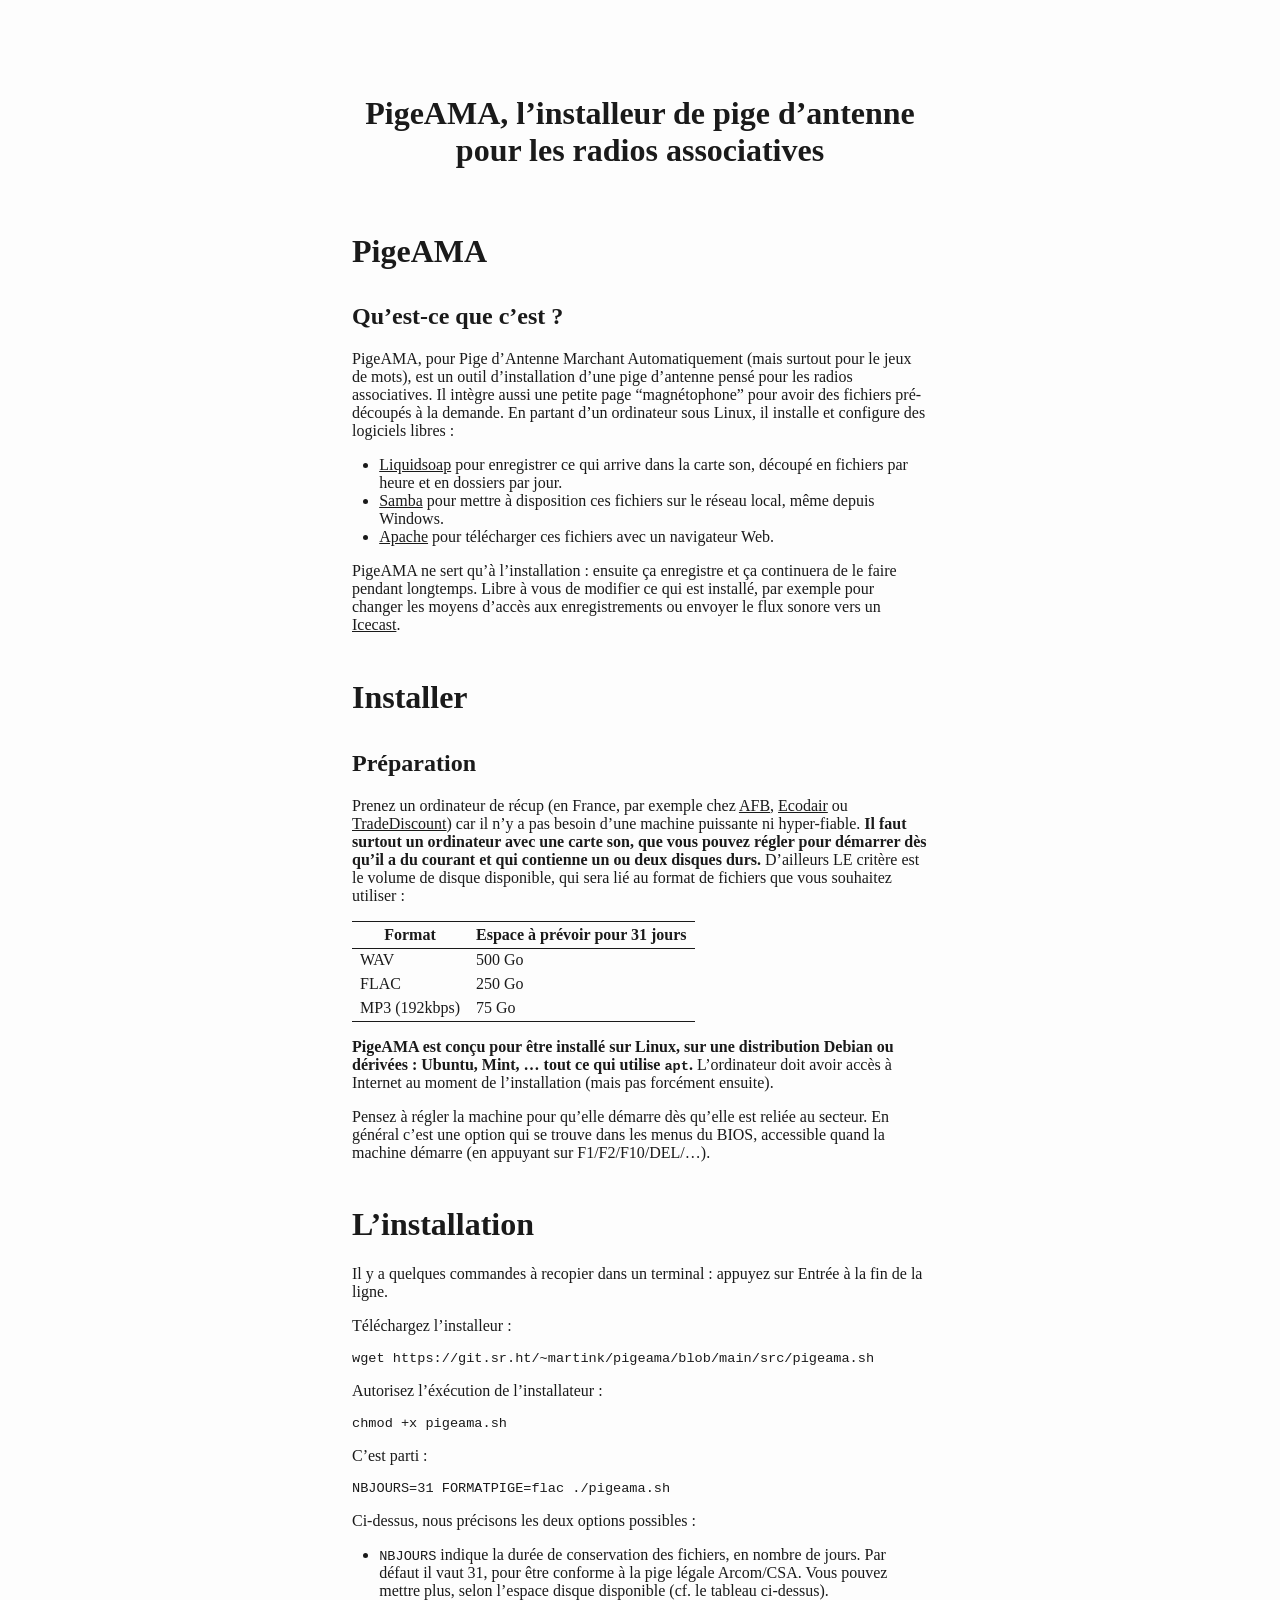
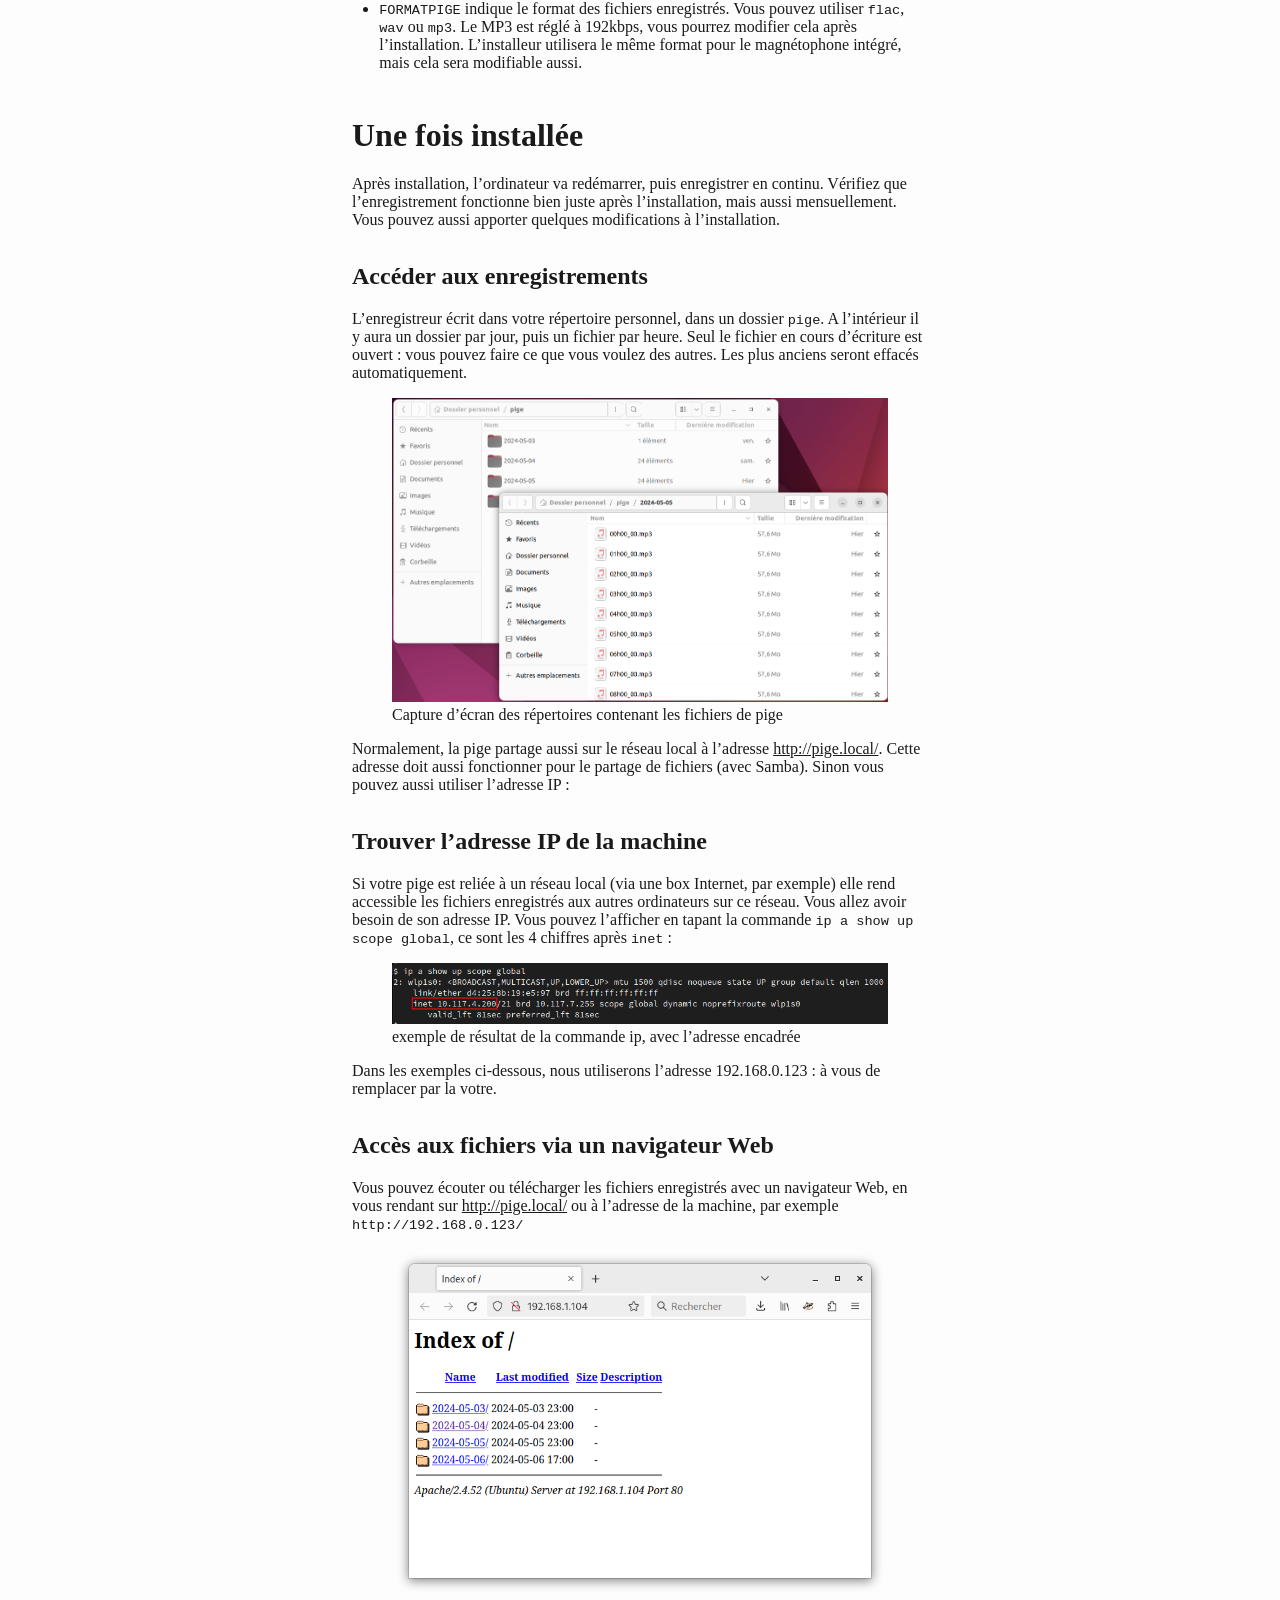
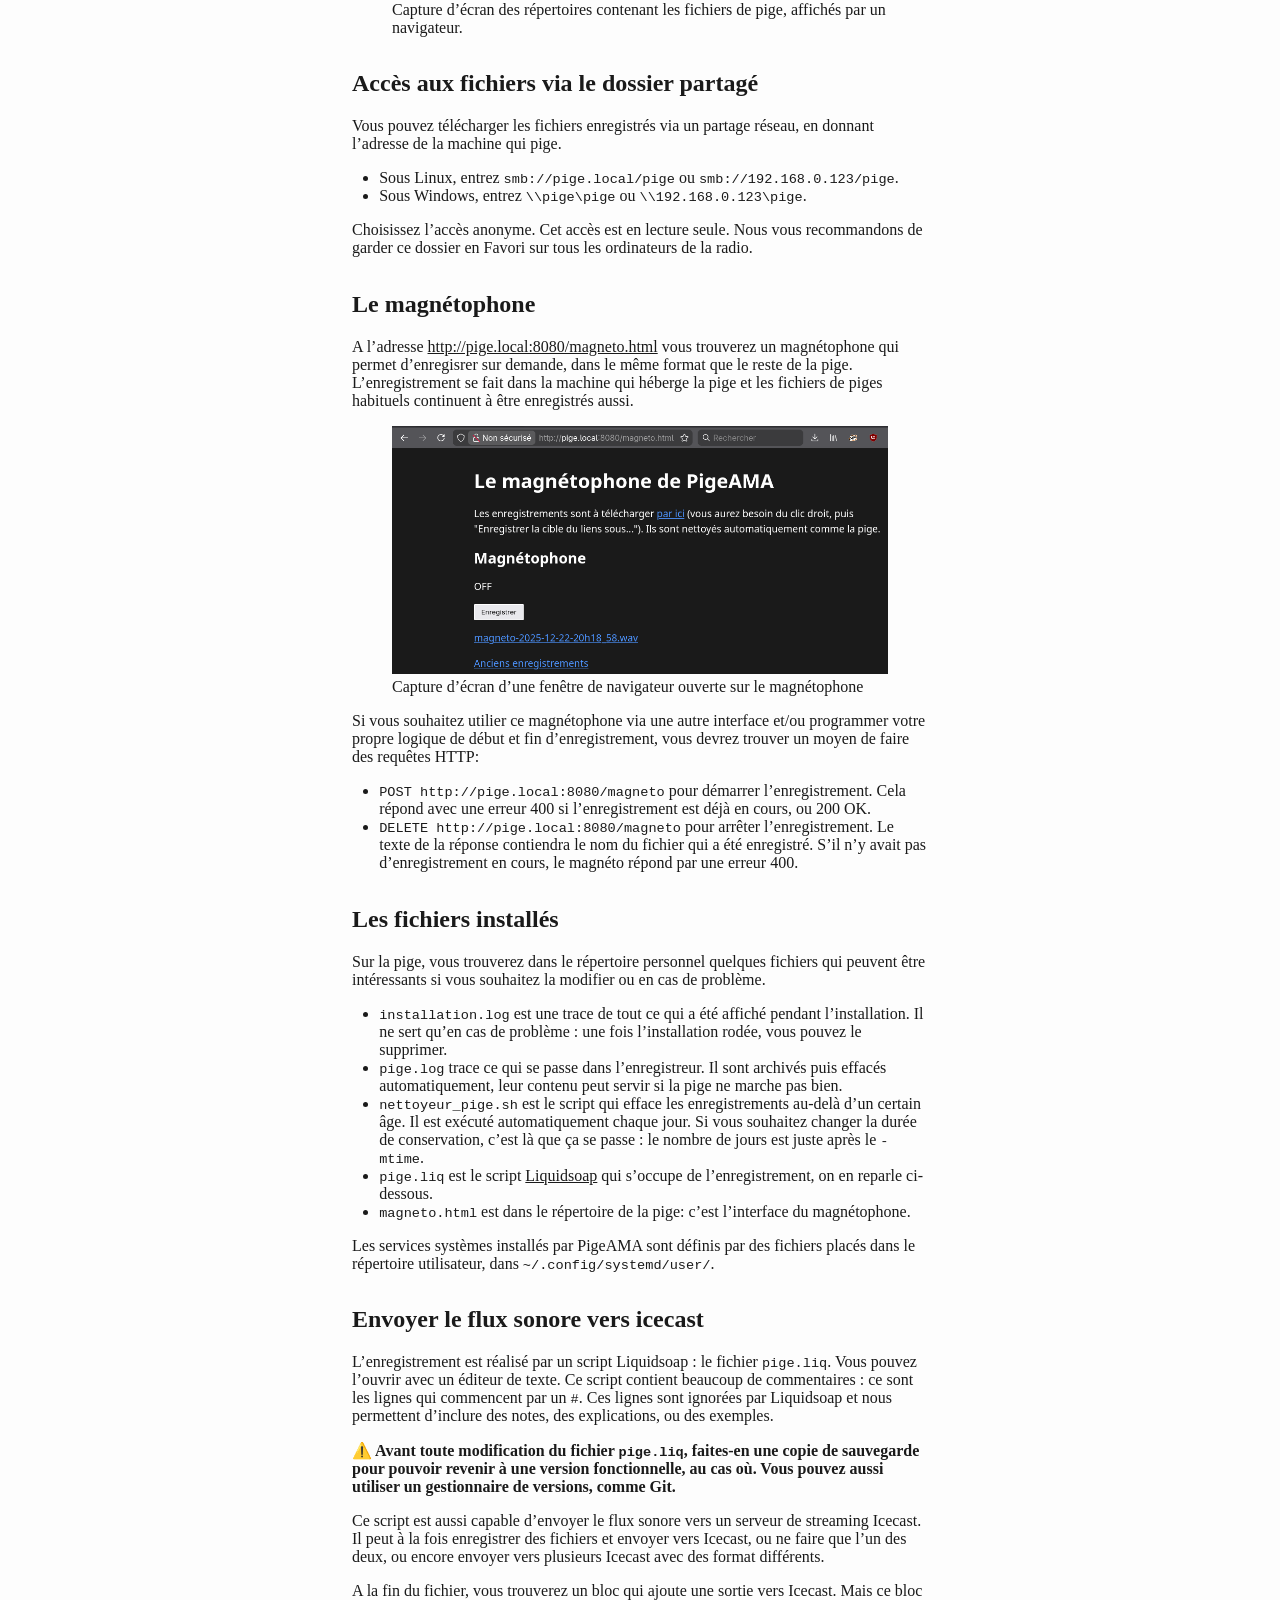
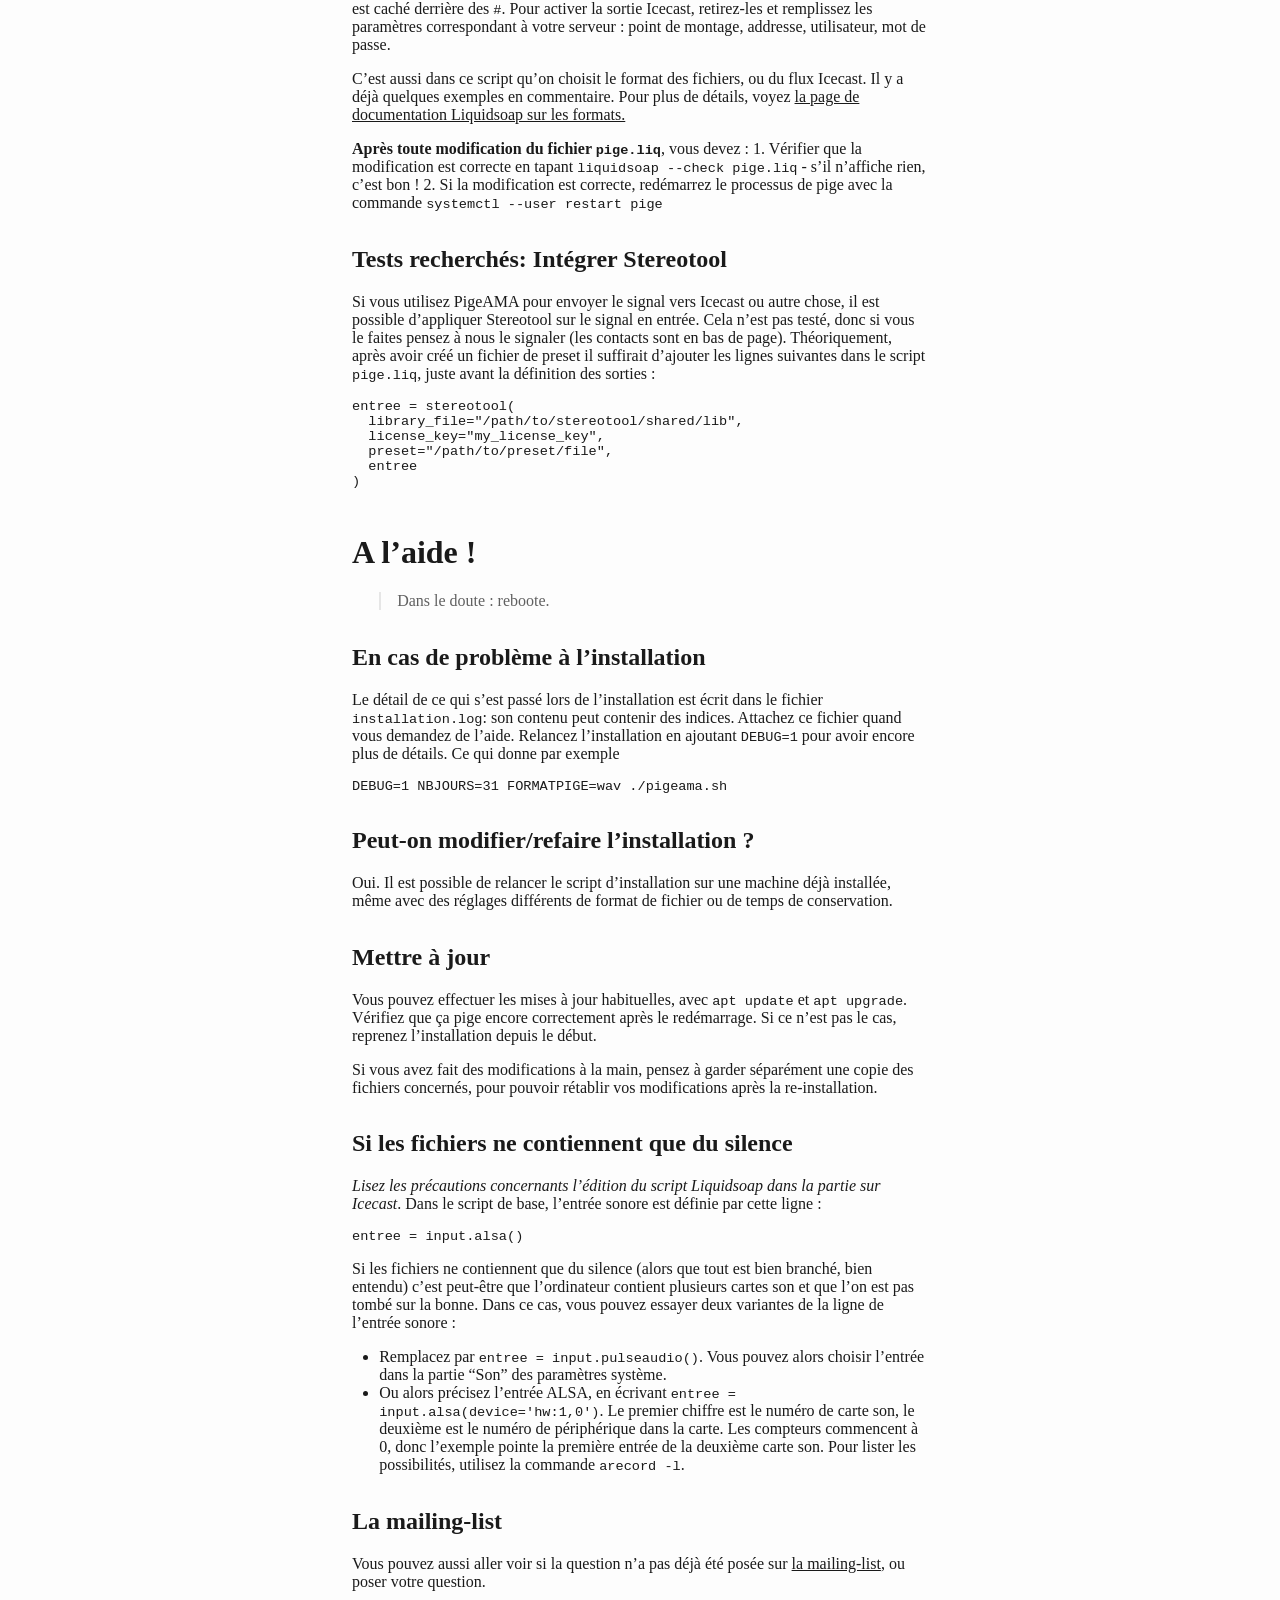
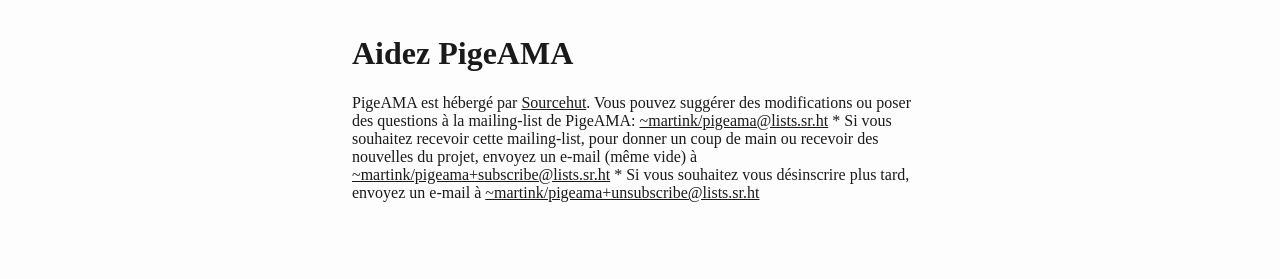
==== commit 4a7c5eeb: "index en HTML, pour codeberg Pages" ====
--- a/index.html
+++ b/index.html
@@ -1,468 +1,498 @@
-<!doctype html>
-<html lang="fr" class="has-navbar-fixed-top">
-  <head>
-    <meta charset="utf-8">
-    <meta name="viewport" content="width=device-width, initial-scale=1">
-    <title>PigeAMA</title>
-    <link href="css/bulma.min.css" rel="stylesheet">
-    <style>
-    section.content h1 {
-      border-bottom: 1px solid grey;
+<!DOCTYPE html>
+<html xmlns="http://www.w3.org/1999/xhtml" lang="" xml:lang="">
+<head>
+  <meta charset="utf-8" />
+  <meta name="generator" content="pandoc" />
+  <meta name="viewport" content="width=device-width, initial-scale=1.0, user-scalable=yes" />
+  <title>PigeAMA, l’installeur de pige d’antenne pour les radios associatives</title>
+  <style>
+    html {
+      color: #1a1a1a;
+      background-color: #fdfdfd;
+    }
+    body {
+      margin: 0 auto;
+      max-width: 36em;
+      padding-left: 50px;
+      padding-right: 50px;
+      padding-top: 50px;
+      padding-bottom: 50px;
+      hyphens: auto;
+      overflow-wrap: break-word;
+      text-rendering: optimizeLegibility;
+      font-kerning: normal;
+    }
+    @media (max-width: 600px) {
+      body {
+        font-size: 0.9em;
+        padding: 12px;
+      }
+      h1 {
+        font-size: 1.8em;
+      }
+    }
+    @media print {
+      html {
+        background-color: white;
+      }
+      body {
+        background-color: transparent;
+        color: black;
+        font-size: 12pt;
+      }
+      p, h2, h3 {
+        orphans: 3;
+        widows: 3;
+      }
+      h2, h3, h4 {
+        page-break-after: avoid;
+      }
+    }
+    p {
+      margin: 1em 0;
+    }
+    a {
+      color: #1a1a1a;
+    }
+    a:visited {
+      color: #1a1a1a;
+    }
+    img {
+      max-width: 100%;
+    }
+    svg {
+      height: auto;
+      max-width: 100%;
+    }
+    h1, h2, h3, h4, h5, h6 {
+      margin-top: 1.4em;
+    }
+    h5, h6 {
+      font-size: 1em;
+      font-style: italic;
+    }
+    h6 {
+      font-weight: normal;
+    }
+    ol, ul {
+      padding-left: 1.7em;
       margin-top: 1em;
-      padding-top: 2em;
-    }
-    </style>
-  </head>
-
-  <body>
-    <nav role="navigation" class="navbar is-primary is-fixed-top">
-      <div class="navbar-brand is-large">
-        <a href="#" class="navbar-item">PigeAMA</a>
-
-        <a role="button" aria-label="menu" id="menubutton" class="navbar-burger" onclick="togglemenu()">
-          <span aria-hidden="true"></span>
-          <span aria-hidden="true"></span>
-          <span aria-hidden="true"></span>
-          <span aria-hidden="true"></span>
-        </a>
-      </div>
-
-      <div id="navbarmenu" class="navbar-menu">
-        <div class="navbar-start">
-          <a class="navbar-item" href="#quoi">Qu'est-ce ?</a>
-          <a class="navbar-item" href="#installer">Installer</a>
-          <a class="navbar-item" href="#utilisation">Utilisation</a>
-          <a class="navbar-item" href="#aide">Aide</a>
-        </div>
-        <div class="navbar-end">
-          <a class="navbar-item" href="#contribuer">Contribuer</a>
-          <a class="navbar-item" href="https://codeberg.org/PigeAMA/PigeAMA">Code source</a>
-        </div>
-      </div>
-    </nav>
-
-    <section class="hero is-medium">
-      <div class="hero-body has-text-centered">
-        <h1 class="title">PigeAMA</h1>
-        <h2 class="subtitle">Pour dormir sur vos deux oreilles :)</h2>
-        <p class="subtitle">
-            Et surtout pour installer rapidement une pige d'antenne simple, efficace,
-            et reposant sur des logiciels libres.
-        </p>
-      </div>
-    </section>
-
-
-    <section class="content" id="quoi">
-    <div class="container">
-      <a name="quoi" class="ancre"></a>
-      <h1>Qu'est-ce que c'est ?</h1>
-      <p>
-          PigeAMA, pour Pige d'Antenne Marchant Automatiquement
-          (mais surtout pour le jeux de mots),
-          est un outil d'installation d'une pige d'antenne pensé pour les radios associatives.
-          En partant d'un ordinateur sous Linux,
-          il installe et configure des logiciels libres&nbsp;:
-          <ul>
-              <li>
-                  <a href="https://liquidsoap.info" target="_blank">Liquidsoap</a>
-                  pour enregistrer ce qui arrive dans la carte son,
-                  découpé en fichiers par heure et en dossiers par jour.
-              </li>
-              <li>
-                  <a href="https://www.samba.org/" target="_blank">Samba</a>
-                  pour mettre à disposition ces fichiers sur le réseau local,
-                  même depuis Windows.
-              </li>
-              <li>
-                  <a href="https://httpd.apache.org/" target="_blank">Apache</a>
-                  pour télécharger ces fichiers
-                  avec un navigateur Web.
-              </li>
-          </ul>
-      </p>
-      <p>
-          PigeAMA ne sert qu'à l'installation : ensuite ça enregistre
-          et ça continuera de le faire pendant longtemps.
-          Libre à vous de modifier ce qui est installé,
-          par exemple pour changer les moyens d'accès aux enregistrements ou
-          envoyer le flux sonore vers un
-          <a href="https://icecast.org/" target="_blank">Icecast</a>.
-      </p>
-    </div>
-    </section>
-
-    <section class="content" id="installer">
-    <div class="container">
-      <h1>Installer</h1>
-      <h2>Préparation</h2>
-      <p>
-          Prenez un ordinateur de récup (en France, par exemple chez 
-          <a href="https://www.afbshop.fr/" target="_blank">AFB</a>,
-          <a href="https://www.ecodair.com/" target="_blank">Ecodair</a> ou
-          <a href="https://www.tradediscount.com/" target="_blank">TradeDiscount</a>)
-          car il n'y a pas besoin d'une machine puissante ni hyper-fiable.
-          <mark>
-            Il faut surtout un ordinateur avec une carte son,
-            que vous pouvez régler pour démarrer dès qu'il a du courant
-            et qui contienne un ou deux disques durs.
-          </mark>
-          D'ailleurs LE critère est le volume de disque disponible,
-          qui sera lié au format de fichiers que vous souhaitez utiliser&nbsp;:
-      </p>
-
-      <a name="volume"></a>
-      <table class="table is-striped has-text-centered">
-        <thead>
-          <tr>
-              <th class="center">Format</th>
-              <th class="center">Espace à prévoir pour 31 jours</th>
-          </tr>
-        </thead>
-        <tbody>
-          <tr><td>WAV</td><td>500 Go</td></tr>
-          <tr><td>FLAC</td><td>250 Go</td></tr>
-          <tr><td>MP3 (192kbps)</td><td>75 Go</td></tr>
-        </tbody>
-      </table>
-
-      <p><mark>
-        PigeAMA est conçu pour être installé sur Linux,
-        sur une distribution Debian ou dérivées :
-        Ubuntu, Mint, ... tout ce qui utilise <code>apt</code>.
-        </mark>
-        L'ordinateur doit avoir accès à Internet au moment de l'installation.
-      </p>
-      <p>
-        Pensez à régler la machine pour qu'elle démarre dès qu'elle est reliée au secteur.
-        En général c'est une option qui se trouve dans les menus du BIOS,
-        accessible quand la machine démarre (en appuyant sur F1/F2/F10/DEL/...).
-      </p>
-
-      <a name="installcommands"></a>
-      <h2>L'installation</h2>
-      <p>
-        Il y a quelques commandes à recopier dans un terminal :
-        appuyez sur Entrée à la fin de la ligne.
-      </p>
-      <p>
-        Téléchargez l'installeur :
-      </p>
-      <pre>wget https://codeberg.org/PigeAMA/PigeAMA/raw/branch/main/pigeama.sh</pre>
-      <p>
-        Autorisez l'éxécution de l'installateur :
-      </p>
-      <pre>chmod +x pigeama.sh</pre>
-
-      <p>
-        C'est parti :
-      </p>
-      <pre>NBJOURS=31 FORMATPIGE=flac ./pigeama.sh</pre>
-      <p>
-        Ci-dessus, nous précisons les deux options possibles&nbsp;:
-      </p>
-      <ul>
-        <li>
-          <code>NBJOURS</code> indique la durée de conservation des fichiers,
-          en nombre de jours. Par défaut il vaut 31, pour être conforme à la pige légale Arcom/CSA.
-          Vous pouvez mettre plus, selon l'espace disque disponible
-          (cf. <a href="#volume">le tableau ci-dessus</a>).
-        </li>
-        <li>
-          <code>FORMATPIGE</code> indique le format des fichiers enregistrés.
-          Vous pouvez utiliser <code>flac</code>, <code>wav</code> ou <code>mp3</code>.
-          Le MP3 est réglé à 192kbps, vous pourrez modifier cela après l'installation.
-        </li>
-      </ul>
-    </div>
-    </section>
-
-    <section class="content" id="utilisation">
-    <div class="container">
-      <h1>Une fois installée</h1>
-      <p>
-        Après installation, l'ordinateur va redémarrer, puis enregistrer en continu.
-        Vérifiez que l'enregistrement fonctionne bien
-        juste après l'installation, mais aussi mensuellement.
-        Vous pouvez aussi apporter quelques modifications à l'installation.
-      </p>
-
-      <h2>Accéder aux enregistrements</h2>
-      <p>
-        L'enregistreur écrit dans votre répertoire personnel,
-        dans un dossier <code>pige</code>.
-        A l'intérieur il y aura un dossier par jour,
-        puis un fichier par heure.
-        Seul le fichier en cours d'écriture est ouvert : vous pouvez faire ce que vous voulez des autres.
-        Les plus anciens seront effacés automatiquement.
-      </p>
-      <img src="capture_pige_locale.png" alt="Capture d'écran des répertoires contenant les fichiers de pige">
-      <p>
-        Normalement, la pige partage aussi sur le réseau local
-        à l'adresse <a href="http://pige.local/" target="_blank">http://pige.local/</a>.
-        Cette adresse doit aussi fonctionner pour le partage de fichiers (avec Samba).
-        Sinon vous pouvez aussi utiliser l'adresse IP:
-      </p>
-
-      <h2>Trouver l'adresse IP de la machine</h2>
-      <p>
-        Si votre pige est reliée à un réseau local (via une box Internet, par exemple)
-        elle rend accessible les fichiers enregistrés aux autres ordinateurs sur ce réseau.
-        Vous allez avoir besoin de son adresse IP.
-        Vous pouvez l'afficher en tapant la commande
-        <code>ip a show up scope global</code>,
-        ce sont les 4 chiffres après <code>inet</code> :
-      </p>
-      <img src="exemple_ip_a.png" alt="exemple de résultat de la commande ip, avec l'adresse encadrée">
-      <p>
-        Dans les exemples ci-dessous, on utilisera l'adresse 192.168.0.123 :
-        à vous de remplacer par la votre.
-      </p>
-
-
-      <h2>Accès aux fichiers via un navigateur Web</h2>
-      <p>
-        Vous pouvez écouter ou télécharger les fichiers enregistrés avec un navigateur Web,
-        en vous rendant sur
-        <a href="http://pige.local/" target="_blank">http://pige.local/</a>
-        ou à l'adresse de la machine,
-        par exemple <code>http://192.168.0.123/</code>
-      </p>
-      <img src="capture_pige_web.png" alt="Capture d'écran des répertoires contenant les fichiers de pige, affichés par un navigateur.">
-
-
-      <h2>Accès aux fichiers via le dossier partagé</h2>
-      <p>
-        Vous pouvez télécharger les fichiers enregistrés via un partage réseau,
-        en donnant l'adresse de la machine qui pige.
-      </p>
-        <ul>
-          <li>Sous Linux, entrez <code>smb://192.168.0.123/pige</code>.</li>
-          <li>
-            Sous Windows, entrez <code>\\pige\pige</code>
-            ou <code>\\192.168.0.123\pige</code>.
-          </li>
-        </ul>
-      <p>
-        Choisissez l'accès anonyme.
-        Cet accès est en lecture seule.
-        Nous vous recommandons d'attacher ces disques réseau automatiquement,
-        sur tous les ordinateurs de la radio.
-      </p>
-
-
-      <h2>Les fichiers installés</h2>
-      <p>
-        Sur la pige, vous trouverez dans le répertoire personnel quelques fichiers qui
-        peuvent être intéressants si vous souhaitez la modifier ou en cas de problème.
-      </p>
-      <ul>
-        <li>
-          <code>installation.log</code> est une trace de tout ce qui a été affiché pendant l'installation.
-          Il ne sert qu'en cas de problème : une fois l'installation rodée,
-          vous pouvez le supprimer.
-        </li>
-        <li>
-          <code>pige.log</code> trace ce qui se passe dans l'enregistreur.
-          Il sont archivés puis effacés automatiquement,
-          leur contenu peut servir si la pige ne marche pas bien.
-        </li>
-        <li>
-          <code>nettoyeur_pige.sh</code> est le script qui efface les
-          enregistrements au-delà d'un certain âge.
-          Il est exécuté automatiquement chaque jour.
-          Si vous souhaitez changer la durée de conservation,
-          c'est là que ça se passe : le nombre de jours est juste après le <code>-mtime</code>.
-        </li>
-        <li>
-          <code>pige.liq</code> est le script
-          <a href="https://liquidsoap.info" target="_blank">Liquidsoap</a>
-          qui s'occupe de l'enregistrement,
-          on en reparle ci-dessous.
-        </li>
-      </ul>
-      <p>
-        Les services systèmes installés par PigeAMA sont définis par des fichiers
-        placés dans le répertoire utilisateur,
-        dans <code>~/.config/systemd/user/</code>.
-      </p>
-
-      <a name="icecast"></a>
-      <h2>Envoyer le flux sonore vers icecast</h2>
-
-      <p>
-        L'enregistrement est réalisé par un script Liquidsoap : le fichier <code>pige.liq</code>.
-        Vous pouvez l'ouvrir avec un éditeur de texte.
-        Ce script contient beaucoup de commentaires :
-        ce sont les lignes qui commencent par un <code>#</code>.
-        Ces lignes sont ignorées par Liquidsoap et nous permettent d'inclure
-        des notes, des explications, ou des exemples.
-      </p>
-
-      <p><strong>
-        ⚠️ Avant toute modification du fichier <code>pige.liq</code>,
-        faites-en une copie de sauvegarde pour pouvoir revenir à une version fonctionnelle, au cas où.
-        Vous pouvez aussi utiliser un gestionnaire de versions, comme Git.
-      </strong></p>
-
-      <p>
-        Ce script est aussi capable d'envoyer le flux sonore vers un serveur de streaming Icecast.
-        Il peut à la fois enregistrer des fichiers et envoyer vers Icecast, ou ne faire que l'un des deux,
-        ou encore envoyer vers plusieurs Icecast avec des format différents.
-
-        A la fin du fichier, vous trouverez un bloc qui ajoute une sortie vers Icecast.
-        Mais ce bloc est caché derrière des <code>#</code>.
-        Pour activer la sortie Icecast,
-        retirez-les et remplissez les paramètres correspondant à votre serveur :
-        point de montage,
-        addresse, utilisateur, mot de passe.
-      </p>
-
-      <p>
-        C'est aussi dans ce script qu'on choisit le format des fichiers, ou du flux Icecast.
-        Il y a déjà quelques exemples en commentaire.
-        Pour plus de détails, voyez
-        <a href="https://www.liquidsoap.info/doc-dev/encoding_formats.html" target="_blank">
-          la page de documentation Liquidsoap sur les formats.
-        </a>
-      </p>
-
-      <p><strong>
-        Après toute modification du fichier <code>pige.liq</code>, vous devez :
-        <ol>
-          <li>
-            Vérifier que la modification est correcte en tapant
-            <code>liquidsoap --check pige.liq</code> - 
-            s'il n'affiche rien, c'est bon !
-          </li>
-          <li>
-            Si la modification est correcte, redémarrez le processus de pige avec la commande
-            <pre>systemctl --user restart pige</pre>
-          </li>
-        </ol>
-      </strong></p>
-
-      <a name="stereotool"></a>
-      <h2>Tests recherchés: Intégrer Stereotool</h2>
-      <p>
-        Si vous utilisez PigeAMA pour envoyer le signal vers Icecast ou autre chose,
-        il est possible d'appliquer Stereotool sur le signal en entrée.
-        Cela n'est pas testé, donc si vous le faites pensez à nous le signaler 
-        (les contacts sont en bas de page).
-        Théoriquement, après avoir créé un fichier de preset il suffirait d'ajouter
-        les lignes suivantes dans le script <code>pige.liq</code>,
-        juste avant la définition des sorties :
-      </p>
-      <pre>entree = stereotool(
-  library_file="/path/to/stereotool/shared/lib",
-  license_key="my_license_key",
-  preset="/path/to/preset/file",
+    }
+    li > ol, li > ul {
+      margin-top: 0;
+    }
+    blockquote {
+      margin: 1em 0 1em 1.7em;
+      padding-left: 1em;
+      border-left: 2px solid #e6e6e6;
+      color: #606060;
+    }
+    code {
+      font-family: Menlo, Monaco, Consolas, 'Lucida Console', monospace;
+      font-size: 85%;
+      margin: 0;
+      hyphens: manual;
+    }
+    pre {
+      margin: 1em 0;
+      overflow: auto;
+    }
+    pre code {
+      padding: 0;
+      overflow: visible;
+      overflow-wrap: normal;
+    }
+    .sourceCode {
+     background-color: transparent;
+     overflow: visible;
+    }
+    hr {
+      border: none;
+      border-top: 1px solid #1a1a1a;
+      height: 1px;
+      margin: 1em 0;
+    }
+    table {
+      margin: 1em 0;
+      border-collapse: collapse;
+      width: 100%;
+      overflow-x: auto;
+      display: block;
+      font-variant-numeric: lining-nums tabular-nums;
+    }
+    table caption {
+      margin-bottom: 0.75em;
+    }
+    tbody {
+      margin-top: 0.5em;
+      border-top: 1px solid #1a1a1a;
+      border-bottom: 1px solid #1a1a1a;
+    }
+    th {
+      border-top: 1px solid #1a1a1a;
+      padding: 0.25em 0.5em 0.25em 0.5em;
+    }
+    td {
+      padding: 0.125em 0.5em 0.25em 0.5em;
+    }
+    header {
+      margin-bottom: 4em;
+      text-align: center;
+    }
+    #TOC li {
+      list-style: none;
+    }
+    #TOC ul {
+      padding-left: 1.3em;
+    }
+    #TOC > ul {
+      padding-left: 0;
+    }
+    #TOC a:not(:hover) {
+      text-decoration: none;
+    }
+    code{white-space: pre-wrap;}
+    span.smallcaps{font-variant: small-caps;}
+    div.columns{display: flex; gap: min(4vw, 1.5em);}
+    div.column{flex: auto; overflow-x: auto;}
+    div.hanging-indent{margin-left: 1.5em; text-indent: -1.5em;}
+    /* The extra [class] is a hack that increases specificity enough to
+       override a similar rule in reveal.js */
+    ul.task-list[class]{list-style: none;}
+    ul.task-list li input[type="checkbox"] {
+      font-size: inherit;
+      width: 0.8em;
+      margin: 0 0.8em 0.2em -1.6em;
+      vertical-align: middle;
+    }
+    .display.math{display: block; text-align: center; margin: 0.5rem auto;}
+  </style>
+</head>
+<body>
+<header id="title-block-header">
+<h1 class="title">PigeAMA, l’installeur de pige d’antenne pour les
+radios associatives</h1>
+</header>
+<h1 id="pigeama">PigeAMA</h1>
+<h2 id="quest-ce-que-cest">Qu’est-ce que c’est ?</h2>
+<p>PigeAMA, pour Pige d’Antenne Marchant Automatiquement (mais surtout
+pour le jeux de mots), est un outil d’installation d’une pige d’antenne
+pensé pour les radios associatives. Il intègre aussi une petite page
+“magnétophone” pour avoir des fichiers pré-découpés à la demande. En
+partant d’un ordinateur sous Linux, il installe et configure des
+logiciels libres :</p>
+<ul>
+<li><a href="https://liquidsoap.info">Liquidsoap</a> pour enregistrer ce
+qui arrive dans la carte son, découpé en fichiers par heure et en
+dossiers par jour.</li>
+<li><a href="https://www.samba.org/">Samba</a> pour mettre à disposition
+ces fichiers sur le réseau local, même depuis Windows.</li>
+<li><a href="https://httpd.apache.org/">Apache</a> pour télécharger ces
+fichiers avec un navigateur Web.</li>
+</ul>
+<p>PigeAMA ne sert qu’à l’installation : ensuite ça enregistre et ça
+continuera de le faire pendant longtemps. Libre à vous de modifier ce
+qui est installé, par exemple pour changer les moyens d’accès aux
+enregistrements ou envoyer le flux sonore vers un <a
+href="https://icecast.org/">Icecast</a>.</p>
+<h1 id="installer">Installer</h1>
+<h2 id="préparation">Préparation</h2>
+<p>Prenez un ordinateur de récup (en France, par exemple chez <a
+href="https://www.afbshop.fr/">AFB</a>, <a
+href="https://www.ecodair.com/">Ecodair</a> ou <a
+href="https://www.tradediscount.com/">TradeDiscount</a>) car il n’y a
+pas besoin d’une machine puissante ni hyper-fiable. <strong>Il faut
+surtout un ordinateur avec une carte son, que vous pouvez régler pour
+démarrer dès qu’il a du courant et qui contienne un ou deux disques
+durs.</strong> D’ailleurs LE critère est le volume de disque disponible,
+qui sera lié au format de fichiers que vous souhaitez utiliser :</p>
+<table>
+<thead>
+<tr>
+<th>
+Format
+</th>
+<th>
+Espace à prévoir pour 31 jours
+</th>
+</tr>
+</thead>
+<tbody>
+<tr>
+<td>
+WAV
+</td>
+<td>
+500 Go
+</td>
+</tr>
+<tr>
+<td>
+FLAC
+</td>
+<td>
+250 Go
+</td>
+</tr>
+<tr>
+<td>
+MP3 (192kbps)
+</td>
+<td>
+75 Go
+</td>
+</tr>
+</tbody>
+</table>
+<p><strong>PigeAMA est conçu pour être installé sur Linux, sur une
+distribution Debian ou dérivées : Ubuntu, Mint, … tout ce qui utilise
+<code>apt</code>.</strong> L’ordinateur doit avoir accès à Internet au
+moment de l’installation (mais pas forcément ensuite).</p>
+<p>Pensez à régler la machine pour qu’elle démarre dès qu’elle est
+reliée au secteur. En général c’est une option qui se trouve dans les
+menus du BIOS, accessible quand la machine démarre (en appuyant sur
+F1/F2/F10/DEL/…).</p>
+<h1 id="linstallation">L’installation</h1>
+<p>Il y a quelques commandes à recopier dans un terminal : appuyez sur
+Entrée à la fin de la ligne.</p>
+<p>Téléchargez l’installeur :</p>
+<pre><code>wget https://git.sr.ht/~martink/pigeama/blob/main/src/pigeama.sh</code></pre>
+<p>Autorisez l’éxécution de l’installateur :</p>
+<pre><code>chmod +x pigeama.sh</code></pre>
+<p>C’est parti :</p>
+<pre><code>NBJOURS=31 FORMATPIGE=flac ./pigeama.sh</code></pre>
+<p>Ci-dessus, nous précisons les deux options possibles :</p>
+<ul>
+<li><code>NBJOURS</code> indique la durée de conservation des fichiers,
+en nombre de jours. Par défaut il vaut 31, pour être conforme à la pige
+légale Arcom/CSA. Vous pouvez mettre plus, selon l’espace disque
+disponible (cf. le tableau ci-dessus).</li>
+<li><code>FORMATPIGE</code> indique le format des fichiers enregistrés.
+Vous pouvez utiliser <code>flac</code>, <code>wav</code> ou
+<code>mp3</code>. Le MP3 est réglé à 192kbps, vous pourrez modifier cela
+après l’installation. L’installeur utilisera le même format pour le
+magnétophone intégré, mais cela sera modifiable aussi.</li>
+</ul>
+<h1 id="une-fois-installée">Une fois installée</h1>
+<p>Après installation, l’ordinateur va redémarrer, puis enregistrer en
+continu. Vérifiez que l’enregistrement fonctionne bien juste après
+l’installation, mais aussi mensuellement. Vous pouvez aussi apporter
+quelques modifications à l’installation.</p>
+<h2 id="accéder-aux-enregistrements">Accéder aux enregistrements</h2>
+<p>L’enregistreur écrit dans votre répertoire personnel, dans un dossier
+<code>pige</code>. A l’intérieur il y aura un dossier par jour, puis un
+fichier par heure. Seul le fichier en cours d’écriture est ouvert : vous
+pouvez faire ce que vous voulez des autres. Les plus anciens seront
+effacés automatiquement.</p>
+<figure>
+<img src="img/capture_pige_locale.png"
+alt="Capture d’écran des répertoires contenant les fichiers de pige" />
+<figcaption aria-hidden="true">Capture d’écran des répertoires contenant
+les fichiers de pige</figcaption>
+</figure>
+<p>Normalement, la pige partage aussi sur le réseau local à l’adresse <a
+href="http://pige.local/">http://pige.local/</a>. Cette adresse doit
+aussi fonctionner pour le partage de fichiers (avec Samba). Sinon vous
+pouvez aussi utiliser l’adresse IP :</p>
+<h2 id="trouver-ladresse-ip-de-la-machine">Trouver l’adresse IP de la
+machine</h2>
+<p>Si votre pige est reliée à un réseau local (via une box Internet, par
+exemple) elle rend accessible les fichiers enregistrés aux autres
+ordinateurs sur ce réseau. Vous allez avoir besoin de son adresse IP.
+Vous pouvez l’afficher en tapant la commande
+<code>ip a show up scope global</code>, ce sont les 4 chiffres après
+<code>inet</code> :</p>
+<figure>
+<img src="img/exemple_ip_a.png"
+alt="exemple de résultat de la commande ip, avec l’adresse encadrée" />
+<figcaption aria-hidden="true">exemple de résultat de la commande ip,
+avec l’adresse encadrée</figcaption>
+</figure>
+<p>Dans les exemples ci-dessous, nous utiliserons l’adresse
+192.168.0.123 : à vous de remplacer par la votre.</p>
+<h2 id="accès-aux-fichiers-via-un-navigateur-web">Accès aux fichiers via
+un navigateur Web</h2>
+<p>Vous pouvez écouter ou télécharger les fichiers enregistrés avec un
+navigateur Web, en vous rendant sur <a
+href="http://pige.local/">http://pige.local/</a> ou à l’adresse de la
+machine, par exemple <code>http://192.168.0.123/</code></p>
+<figure>
+<img src="img/capture_pige_web.png"
+alt="Capture d’écran des répertoires contenant les fichiers de pige, affichés par un navigateur." />
+<figcaption aria-hidden="true">Capture d’écran des répertoires contenant
+les fichiers de pige, affichés par un navigateur.</figcaption>
+</figure>
+<h2 id="accès-aux-fichiers-via-le-dossier-partagé">Accès aux fichiers
+via le dossier partagé</h2>
+<p>Vous pouvez télécharger les fichiers enregistrés via un partage
+réseau, en donnant l’adresse de la machine qui pige.</p>
+<ul>
+<li>Sous Linux, entrez <code>smb://pige.local/pige</code> ou
+<code>smb://192.168.0.123/pige</code>.</li>
+<li>Sous Windows, entrez <code>\\pige\pige</code> ou
+<code>\\192.168.0.123\pige</code>.</li>
+</ul>
+<p>Choisissez l’accès anonyme. Cet accès est en lecture seule. Nous vous
+recommandons de garder ce dossier en Favori sur tous les ordinateurs de
+la radio.</p>
+<h2 id="le-magnétophone">Le magnétophone</h2>
+<p>A l’adresse <a
+href="http://pige.local:8080/magneto.html">http://pige.local:8080/magneto.html</a>
+vous trouverez un magnétophone qui permet d’enregisrer sur demande, dans
+le même format que le reste de la pige. L’enregistrement se fait dans la
+machine qui héberge la pige et les fichiers de piges habituels
+continuent à être enregistrés aussi.</p>
+<figure>
+<img src="img/capture_magneto.png"
+alt="Capture d’écran d’une fenêtre de navigateur ouverte sur le magnétophone" />
+<figcaption aria-hidden="true">Capture d’écran d’une fenêtre de
+navigateur ouverte sur le magnétophone</figcaption>
+</figure>
+<p>Si vous souhaitez utilier ce magnétophone via une autre interface
+et/ou programmer votre propre logique de début et fin d’enregistrement,
+vous devrez trouver un moyen de faire des requêtes HTTP:</p>
+<ul>
+<li><code>POST http://pige.local:8080/magneto</code> pour démarrer
+l’enregistrement. Cela répond avec une erreur 400 si l’enregistrement
+est déjà en cours, ou 200 OK.</li>
+<li><code>DELETE http://pige.local:8080/magneto</code> pour arrêter
+l’enregistrement. Le texte de la réponse contiendra le nom du fichier
+qui a été enregistré. S’il n’y avait pas d’enregistrement en cours, le
+magnéto répond par une erreur 400.</li>
+</ul>
+<h2 id="les-fichiers-installés">Les fichiers installés</h2>
+<p>Sur la pige, vous trouverez dans le répertoire personnel quelques
+fichiers qui peuvent être intéressants si vous souhaitez la modifier ou
+en cas de problème.</p>
+<ul>
+<li><code>installation.log</code> est une trace de tout ce qui a été
+affiché pendant l’installation. Il ne sert qu’en cas de problème : une
+fois l’installation rodée, vous pouvez le supprimer.</li>
+<li><code>pige.log</code> trace ce qui se passe dans l’enregistreur. Il
+sont archivés puis effacés automatiquement, leur contenu peut servir si
+la pige ne marche pas bien.</li>
+<li><code>nettoyeur_pige.sh</code> est le script qui efface les
+enregistrements au-delà d’un certain âge. Il est exécuté automatiquement
+chaque jour. Si vous souhaitez changer la durée de conservation, c’est
+là que ça se passe : le nombre de jours est juste après le
+<code>-mtime</code>.</li>
+<li><code>pige.liq</code> est le script <a
+href="https://liquidsoap.info">Liquidsoap</a> qui s’occupe de
+l’enregistrement, on en reparle ci-dessous.</li>
+<li><code>magneto.html</code> est dans le répertoire de la pige: c’est
+l’interface du magnétophone.</li>
+</ul>
+<p>Les services systèmes installés par PigeAMA sont définis par des
+fichiers placés dans le répertoire utilisateur, dans
+<code>~/.config/systemd/user/</code>.</p>
+<h2 id="envoyer-le-flux-sonore-vers-icecast">Envoyer le flux sonore vers
+icecast</h2>
+<p>L’enregistrement est réalisé par un script Liquidsoap : le fichier
+<code>pige.liq</code>. Vous pouvez l’ouvrir avec un éditeur de texte. Ce
+script contient beaucoup de commentaires : ce sont les lignes qui
+commencent par un <code>#</code>. Ces lignes sont ignorées par
+Liquidsoap et nous permettent d’inclure des notes, des explications, ou
+des exemples.</p>
+<p><strong>⚠️ Avant toute modification du fichier <code>pige.liq</code>,
+faites-en une copie de sauvegarde pour pouvoir revenir à une version
+fonctionnelle, au cas où. Vous pouvez aussi utiliser un gestionnaire de
+versions, comme Git.</strong></p>
+<p>Ce script est aussi capable d’envoyer le flux sonore vers un serveur
+de streaming Icecast. Il peut à la fois enregistrer des fichiers et
+envoyer vers Icecast, ou ne faire que l’un des deux, ou encore envoyer
+vers plusieurs Icecast avec des format différents.</p>
+<p>A la fin du fichier, vous trouverez un bloc qui ajoute une sortie
+vers Icecast. Mais ce bloc est caché derrière des <code>#</code>. Pour
+activer la sortie Icecast, retirez-les et remplissez les paramètres
+correspondant à votre serveur : point de montage, addresse, utilisateur,
+mot de passe.</p>
+<p>C’est aussi dans ce script qu’on choisit le format des fichiers, ou
+du flux Icecast. Il y a déjà quelques exemples en commentaire. Pour plus
+de détails, voyez
+<a href="https://www.liquidsoap.info/doc-dev/encoding_formats.html" target="_blank">
+la page de documentation Liquidsoap sur les formats. </a></p>
+<p><strong>Après toute modification du fichier
+<code>pige.liq</code></strong>, vous devez : 1. Vérifier que la
+modification est correcte en tapant
+<code>liquidsoap --check pige.liq</code> - s’il n’affiche rien, c’est
+bon ! 2. Si la modification est correcte, redémarrez le processus de
+pige avec la commande <code>systemctl --user restart pige</code></p>
+<h2 id="tests-recherchés-intégrer-stereotool">Tests recherchés: Intégrer
+Stereotool</h2>
+<p>Si vous utilisez PigeAMA pour envoyer le signal vers Icecast ou autre
+chose, il est possible d’appliquer Stereotool sur le signal en entrée.
+Cela n’est pas testé, donc si vous le faites pensez à nous le signaler
+(les contacts sont en bas de page). Théoriquement, après avoir créé un
+fichier de preset il suffirait d’ajouter les lignes suivantes dans le
+script <code>pige.liq</code>, juste avant la définition des sorties
+:</p>
+<pre><code>entree = stereotool(
+  library_file=&quot;/path/to/stereotool/shared/lib&quot;,
+  license_key=&quot;my_license_key&quot;,
+  preset=&quot;/path/to/preset/file&quot;,
   entree
-)</pre>
-    </div>
-    </section>
-
-
-
-
-
-
-
-
-    <section class="content" id="aide">
-    <div class="container">
-      <h1>A l'aide !</h1>
-      <blockquote class="blockquote">
-        <p>Dans le doute : reboote.</p>
-      </blockquote>
-
-      <h2>En cas de problème à l'installation</h2>
-      <p>
-        Le détail de ce qui s'est passé lors de l'installation est écrit dans le fichier <code>installation.log</code>:
-        son contenu peut contenir des indices.
-        Attachez ce fichier quand vous demandez de l'aide.
-        Relancez l'installation en ajoutant <code>DEBUG=1</code> pour avoir encore plus de détails.
-        Ce qui donne par exemple
-      </p>
-      <pre>DEBUG=1 NBJOURS=31 FORMATPIGE=wav ./pigeama.sh</pre>
-
-      <h2>Peut-on modifier/refaire l'installation ?</h2>
-      <p>
-        Oui. Il est possible de relancer le script d'installation sur une machine
-        déjà installée, même avec des réglages différents de format de fichier ou
-        de temps de conservation.
-      </p>
-
-      <h2>Mettre à jour</h2>
-      <p>
-        Vous pouvez effectuer les mises à jour habituelles,
-        avec <code>apt update</code> et <code>apt upgrade</code>.
-        Vérifiez que ça pige encore correctement après le redémarrage.
-        Si ce n'est pas le cas, reprenez <a href="#installcommands">l'installation</a> depuis le début.
-      </p>
-
-    <h2>Si les fichiers ne contiennent que du silence</h2>
-      <p>
-        <em>Lisez les précautions concernants l'édition du script Liquidsoap dans
-        <a href="#icecast">la partie sur Icecast</a>.
-        </em>
-      </p><p>
-        Dans le script de base, l'entrée sonore est définie par cette ligne&nbsp;:
-      </p>
-      <pre>entree = input.alsa()</pre>
-      <p>
-        Si les fichiers ne contiennent que du silence (alors que tout est bien branché,
-        bien entendu) c'est peut-être que l'ordinateur contient plusieurs cartes son
-        et que l'on est pas tombé sur la bonne.
-        Dans ce cas, vous pouvez essayer deux variantes de la ligne de l'entrée sonore&nbsp;:
-      </p>
-      <ul>
-        <li>
-          Remplacez par <code>entree = input.pulseaudio()</code>.
-          Vous pouvez alors choisir l'entrée dans la partie "Son" des paramètres système.
-        </li>
-        <li>
-          Ou alors précisez l'entrée ALSA, en écrivant <code>entree = input.alsa(device='hw:1,0')</code>.
-          Le premier chiffre est le numéro de carte son,
-          le deuxième est le numéro de périphérique dans la carte.
-          Les compteurs commencent à 0, donc l'exemple pointe la première entrée de la deuxième carte son.
-          Pour lister les possibilités, utilisez la commande <code>arecord -l</code>.
-        </li>
-      </ul>
-
-    </div>
-    </section>
-
-
-
-
-    <section class="content fillfooter" id="contribuer">
-    <div class="container">
-      <h1>Aidez PigeAMA</h1>
-      <p>
-        PigeAMA est hébergé par <a href="https://codeberg.org/">CodeBerg</a>.
-        Vous pouvez vous créer un compte gratuitement,
-        et créer une demande sur <a href="https://codeberg.org/PigeAMA/PigeAMA/issues/new" target="_blank">cette page</a>.
-      </p>
-      <p>
-        Si vous avez l'envie, la curiosité ou des propositions,
-        n'hésitez pas à vous proposer pour rejoindre l'équipe qui maintient et teste tout cela,
-        y compris cette documentation.
-        Vous pouvez contacter l'auteur
-        <a href="https://piaille.fr/@martin_kirch/">sur Mastodon</a>.
-        En créant un compte sur Codeberg vous pourrez créer un ticket
-        <a href="https://codeberg.org/PigeAMA/PigeAMA/issues/new" target="_blank">ici</a>,
-        une pull request sera bienvenue aussi !
-      </p>
-    </div>
-    </section>
-
-    <script>
-      function togglemenu() {
-        document.getElementById("navbarmenu").classList.toggle("is-active");
-        document.getElementById("menubutton").classList.toggle("is-active");
-      }
-    
-    </script>
-  </body>
+)</code></pre>
+<h1 id="a-laide">A l’aide !</h1>
+<blockquote>
+<p>Dans le doute : reboote.</p>
+</blockquote>
+<h2 id="en-cas-de-problème-à-linstallation">En cas de problème à
+l’installation</h2>
+<p>Le détail de ce qui s’est passé lors de l’installation est écrit dans
+le fichier <code>installation.log</code>: son contenu peut contenir des
+indices. Attachez ce fichier quand vous demandez de l’aide. Relancez
+l’installation en ajoutant <code>DEBUG=1</code> pour avoir encore plus
+de détails. Ce qui donne par exemple</p>
+<pre><code>DEBUG=1 NBJOURS=31 FORMATPIGE=wav ./pigeama.sh</code></pre>
+<h2 id="peut-on-modifierrefaire-linstallation">Peut-on modifier/refaire
+l’installation ?</h2>
+<p>Oui. Il est possible de relancer le script d’installation sur une
+machine déjà installée, même avec des réglages différents de format de
+fichier ou de temps de conservation.</p>
+<h2 id="mettre-à-jour">Mettre à jour</h2>
+<p>Vous pouvez effectuer les mises à jour habituelles, avec
+<code>apt update</code> et <code>apt upgrade</code>. Vérifiez que ça
+pige encore correctement après le redémarrage. Si ce n’est pas le cas,
+reprenez l’installation depuis le début.</p>
+<p>Si vous avez fait des modifications à la main, pensez à garder
+séparément une copie des fichiers concernés, pour pouvoir rétablir vos
+modifications après la re-installation.</p>
+<h2 id="si-les-fichiers-ne-contiennent-que-du-silence">Si les fichiers
+ne contiennent que du silence</h2>
+<p><em>Lisez les précautions concernants l’édition du script Liquidsoap
+dans la partie sur Icecast</em>. Dans le script de base, l’entrée sonore
+est définie par cette ligne :</p>
+<pre><code>entree = input.alsa()</code></pre>
+<p>Si les fichiers ne contiennent que du silence (alors que tout est
+bien branché, bien entendu) c’est peut-être que l’ordinateur contient
+plusieurs cartes son et que l’on est pas tombé sur la bonne. Dans ce
+cas, vous pouvez essayer deux variantes de la ligne de l’entrée sonore
+:</p>
+<ul>
+<li>Remplacez par <code>entree = input.pulseaudio()</code>. Vous pouvez
+alors choisir l’entrée dans la partie “Son” des paramètres système.</li>
+<li>Ou alors précisez l’entrée ALSA, en écrivant
+<code>entree = input.alsa(device='hw:1,0')</code>. Le premier chiffre
+est le numéro de carte son, le deuxième est le numéro de périphérique
+dans la carte. Les compteurs commencent à 0, donc l’exemple pointe la
+première entrée de la deuxième carte son. Pour lister les possibilités,
+utilisez la commande <code>arecord -l</code>.</li>
+</ul>
+<h2 id="la-mailing-list">La mailing-list</h2>
+<p>Vous pouvez aussi aller voir si la question n’a pas déjà été posée
+sur <a href="https://lists.sr.ht/~martink/pigeama">la mailing-list</a>,
+ou poser votre question.</p>
+<h1 id="aidez-pigeama">Aidez PigeAMA</h1>
+<p>PigeAMA est hébergé par <a
+href="https://sr.ht/~martink/pigeama/">Sourcehut</a>. Vous pouvez
+suggérer des modifications ou poser des questions à la mailing-list de
+PigeAMA: <a
+href="mailto:~martink/pigeama@lists.sr.ht">~martink/pigeama@lists.sr.ht</a>
+* Si vous souhaitez recevoir cette mailing-list, pour donner un coup de
+main ou recevoir des nouvelles du projet, envoyez un e-mail (même vide)
+à <a
+href="mailto:~martink/pigeama+subscribe@lists.sr.ht">~martink/pigeama+subscribe@lists.sr.ht</a>
+* Si vous souhaitez vous désinscrire plus tard, envoyez un e-mail à <a
+href="mailto:~martink/pigeama+unsubscribe@lists.sr.ht">~martink/pigeama+unsubscribe@lists.sr.ht</a></p>
+</body>
 </html>
